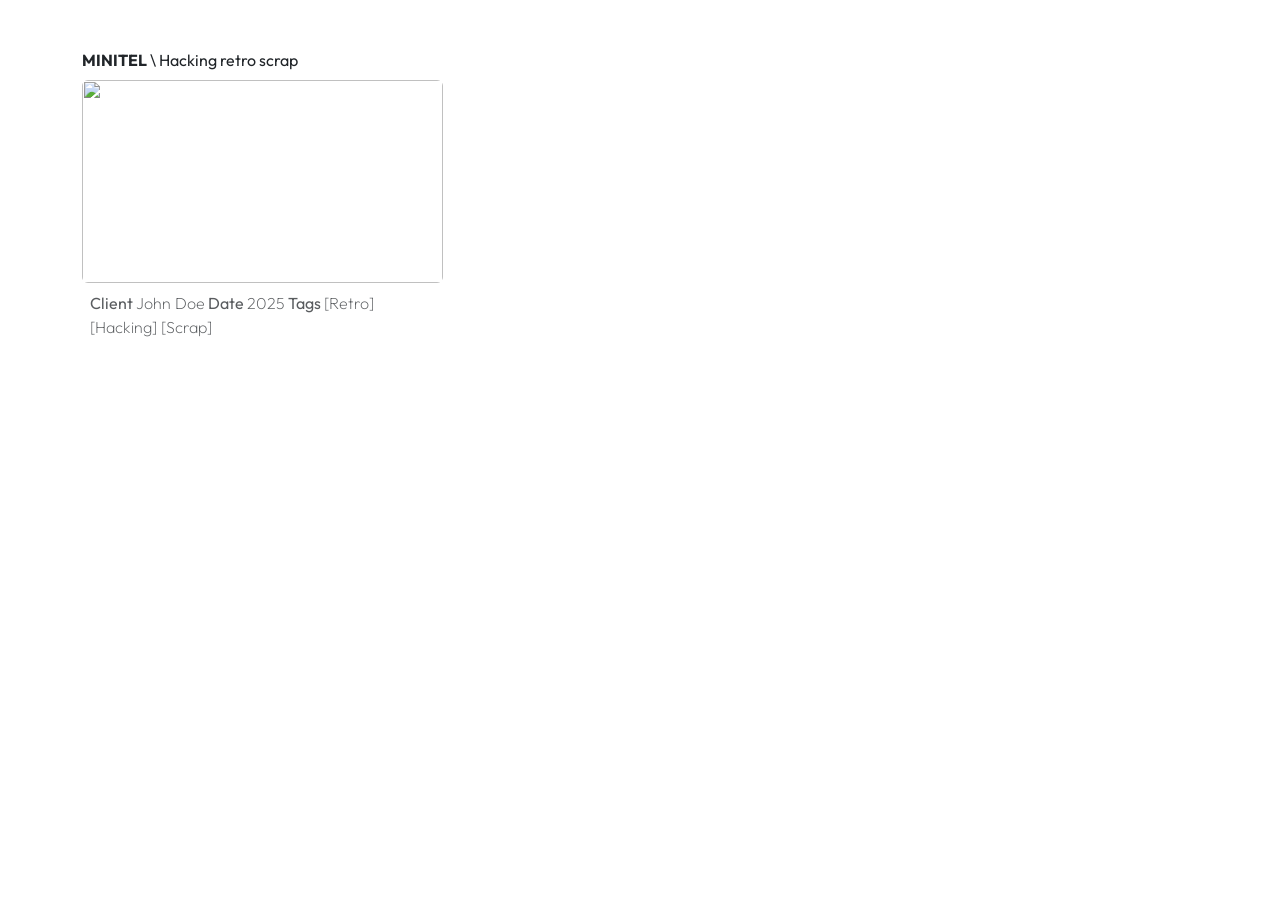
==== index.html @ fcfeacd0 "Total reset" ====
<doctype html>
    <html lang="en">

    <head>
        <meta charset="UTF-8">
        <meta name="viewport" content="width=device-width, initial-scale=1.0">
        <title>Portfolio</title>

        <link href="https://cdn.jsdelivr.net/npm/bootstrap@5.3.8/dist/css/bootstrap.min.css" rel="stylesheet"
            integrity="sha384-sRIl4kxILFvY47J16cr9ZwB07vP4J8+LH7qKQnuqkuIAvNWLzeN8tE5YBujZqJLB" crossorigin="anonymous">

        <style>
            @import url('https://fonts.googleapis.com/css2?family=Outfit:wght@100..900&display=swap');

            * {
                font-family: "Outfit", sans-serif;
                font-optical-sizing: auto;
                font-style: normal;
            }
        </style>
    </head>

    <body>
        <div class="container mt-5">
            <div class="row row-cols-lg-3 row-cols-1 row-cols-md-2 g-3">
                <a href="#" class="col text-reset text-decoration-none">
                    <span style="font-weight: 700;">MINITEL</span>
                    <span>\ Hacking retro scrap</span>
                    <div class="mt-2 ratio ratio-16x9"> 
                        <img style="object-fit: cover;" class="rounded" src="https://daily.jstor.org/wp-content/uploads/2017/05/minitel_1050x700.jpg">
                    </div>
                    <div class="p-2 text-muted">
                        <span style="font-weight: 400;">Client</span>
                        <span style="font-weight: 200;">John Doe</span>
                        <span style="font-weight: 400;">Date</span>
                        <span style="font-weight: 200;">2025</span>
                        <span style="font-weight: 400;">Tags</span>
                        <span style="font-weight: 200;">[Retro] [Hacking] [Scrap]</span> 
                    </div>
                </a>    
            </div>
        </div>

        <script src="https://cdn.jsdelivr.net/npm/bootstrap@5.3.8/dist/js/bootstrap.bundle.min.js"
            integrity="sha384-FKyoEForCGlyvwx9Hj09JcYn3nv7wiPVlz7YYwJrWVcXK/BmnVDxM+D2scQbITxI"
            crossorigin="anonymous"></script>
    </body>

    </html>
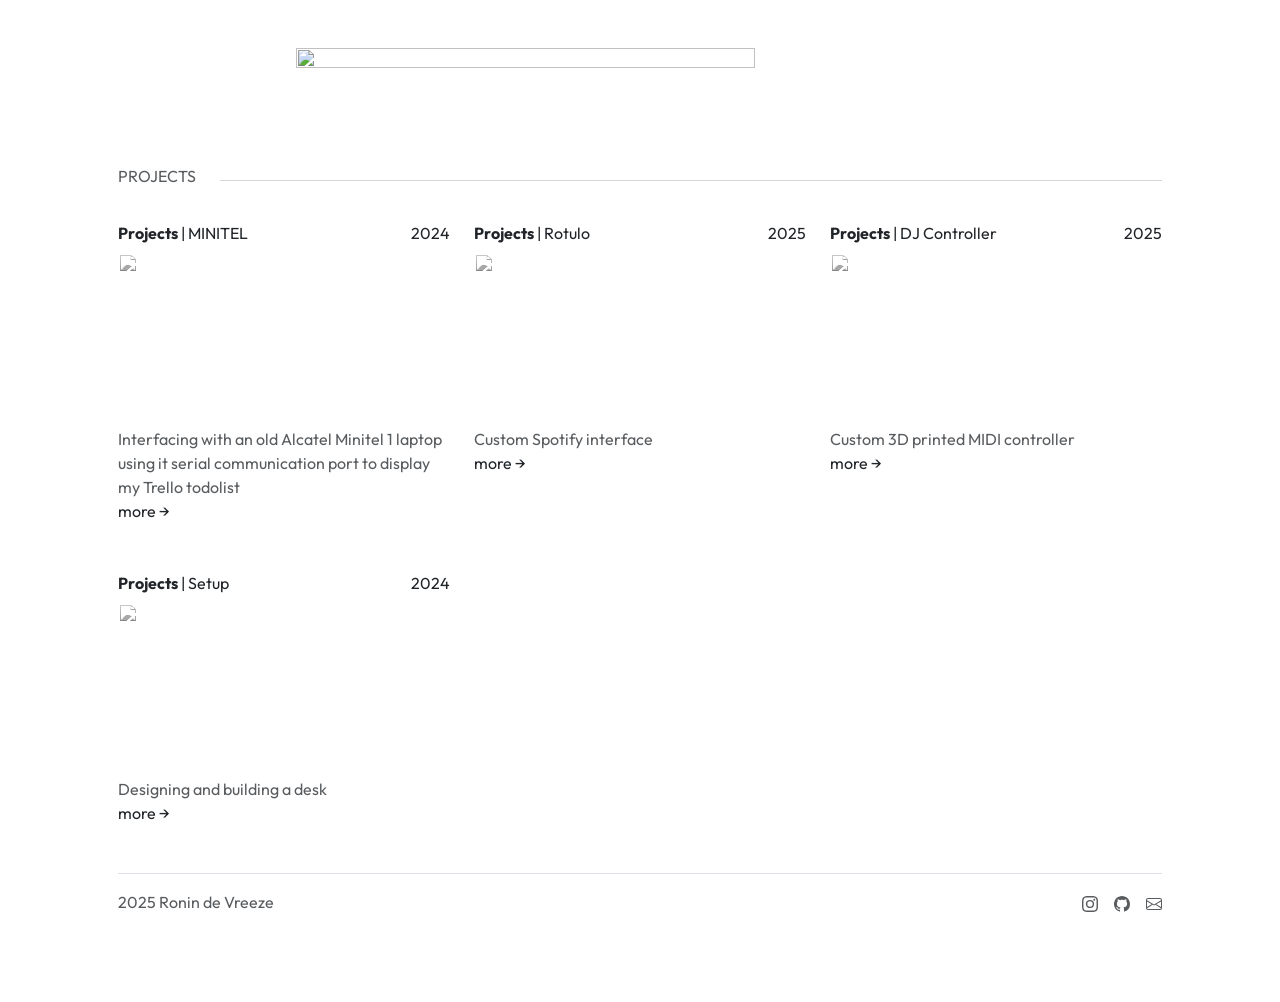
==== commit a0d15496: "Overhaul bla bla" ====
--- a/index.html
+++ b/index.html
@@ -9,41 +9,139 @@
         <link href="https://cdn.jsdelivr.net/npm/bootstrap@5.3.8/dist/css/bootstrap.min.css" rel="stylesheet"
             integrity="sha384-sRIl4kxILFvY47J16cr9ZwB07vP4J8+LH7qKQnuqkuIAvNWLzeN8tE5YBujZqJLB" crossorigin="anonymous">
 
+        <script src="https://cdn.jsdelivr.net/npm/bootstrap@5.3.8/dist/js/bootstrap.bundle.min.js"></script>
+
         <style>
-            @import url('https://fonts.googleapis.com/css2?family=Outfit:wght@100..900&display=swap');
+            @import url('https://fonts.googleapis.com/css2?family=Bodoni+Moda:ital,opsz,wght@0,6..96,400..900;1,6..96,400..900&family=Coral+Pixels&family=Outfit:wght@100..900&display=swap');
 
             * {
                 font-family: "Outfit", sans-serif;
                 font-optical-sizing: auto;
                 font-style: normal;
             }
+
+            .project-image {
+                /* filter: saturate(8) contrast(80000%) brightness(200%) grayscale(100%); */
+                filter: contrast(200%) grayscale(100%);
+            }
         </style>
     </head>
 
     <body>
-        <div class="container mt-5">
-            <div class="row row-cols-lg-3 row-cols-1 row-cols-md-2 g-3">
-                <a href="#" class="col text-reset text-decoration-none">
-                    <span style="font-weight: 700;">MINITEL</span>
-                    <span>\ Hacking retro scrap</span>
-                    <div class="mt-2 ratio ratio-16x9"> 
-                        <img style="object-fit: cover;" class="rounded" src="https://daily.jstor.org/wp-content/uploads/2017/05/minitel_1050x700.jpg">
-                    </div>
-                    <div class="p-2 text-muted">
-                        <span style="font-weight: 400;">Client</span>
-                        <span style="font-weight: 200;">John Doe</span>
-                        <span style="font-weight: 400;">Date</span>
-                        <span style="font-weight: 200;">2025</span>
-                        <span style="font-weight: 400;">Tags</span>
-                        <span style="font-weight: 200;">[Retro] [Hacking] [Scrap]</span> 
-                    </div>
-                </a>    
+        <div class="container-lg p-5">
+            <div class="row justify-content-center">
+                <img src="https://i.pinimg.com/736x/40/57/3f/40573fd701a6ad40757d28b02941dfa5.jpg"
+                    class="col-8 img-fluid rounded">
             </div>
+
+        </div>
+        <!-- First section -->
+        <div class="container-lg p-5">
+            <!-- Divider -->
+            <div class="row text-muted">
+                <div class="col-auto">
+                    PROJECTS
+                </div>
+                <div class="col">
+                    <hr>
+                </div>
+            </div>
+
+            <!-- Projects -->
+            <div class="row" id="projects">
+
+            </div>
+
+            <footer class="d-flex flex-wrap justify-content-between align-items-center py-3 my-4 border-top">
+                <span class="mb-3 mb-md-0 text-body-secondary">2025 Ronin de Vreeze</span>
+                <ul class="nav col-md-4 justify-content-end list-unstyled d-flex">
+                    <li class="ms-3"><a class="text-body-secondary" href="https://www.instagram.com/rpdevreeze/"
+                            aria-label="Instagram">
+                            <svg xmlns="http://www.w3.org/2000/svg" width="16" height="16" fill="currentColor"
+                                class="bi bi-instagram" viewBox="0 0 16 16">
+                                <path
+                                    d="M8 0C5.829 0 5.556.01 4.703.048 3.85.088 3.269.222 2.76.42a3.9 3.9 0 0 0-1.417.923A3.9 3.9 0 0 0 .42 2.76C.222 3.268.087 3.85.048 4.7.01 5.555 0 5.827 0 8.001c0 2.172.01 2.444.048 3.297.04.852.174 1.433.372 1.942.205.526.478.972.923 1.417.444.445.89.719 1.416.923.51.198 1.09.333 1.942.372C5.555 15.99 5.827 16 8 16s2.444-.01 3.298-.048c.851-.04 1.434-.174 1.943-.372a3.9 3.9 0 0 0 1.416-.923c.445-.445.718-.891.923-1.417.197-.509.332-1.09.372-1.942C15.99 10.445 16 10.173 16 8s-.01-2.445-.048-3.299c-.04-.851-.175-1.433-.372-1.941a3.9 3.9 0 0 0-.923-1.417A3.9 3.9 0 0 0 13.24.42c-.51-.198-1.092-.333-1.943-.372C10.443.01 10.172 0 7.998 0zm-.717 1.442h.718c2.136 0 2.389.007 3.232.046.78.035 1.204.166 1.486.275.373.145.64.319.92.599s.453.546.598.92c.11.281.24.705.275 1.485.039.843.047 1.096.047 3.231s-.008 2.389-.047 3.232c-.035.78-.166 1.203-.275 1.485a2.5 2.5 0 0 1-.599.919c-.28.28-.546.453-.92.598-.28.11-.704.24-1.485.276-.843.038-1.096.047-3.232.047s-2.39-.009-3.233-.047c-.78-.036-1.203-.166-1.485-.276a2.5 2.5 0 0 1-.92-.598 2.5 2.5 0 0 1-.6-.92c-.109-.281-.24-.705-.275-1.485-.038-.843-.046-1.096-.046-3.233s.008-2.388.046-3.231c.036-.78.166-1.204.276-1.486.145-.373.319-.64.599-.92s.546-.453.92-.598c.282-.11.705-.24 1.485-.276.738-.034 1.024-.044 2.515-.045zm4.988 1.328a.96.96 0 1 0 0 1.92.96.96 0 0 0 0-1.92m-4.27 1.122a4.109 4.109 0 1 0 0 8.217 4.109 4.109 0 0 0 0-8.217m0 1.441a2.667 2.667 0 1 1 0 5.334 2.667 2.667 0 0 1 0-5.334" />
+                            </svg></a></li>
+                    <li class="ms-3"><a class="text-body-secondary" href="https://github.com/ronin-de-vreeze/"
+                            aria-label="Github">
+                            <svg xmlns="http://www.w3.org/2000/svg" width="16" height="16" fill="currentColor"
+                                class="bi bi-github" viewBox="0 0 16 16">
+                                <path
+                                    d="M8 0C3.58 0 0 3.58 0 8c0 3.54 2.29 6.53 5.47 7.59.4.07.55-.17.55-.38 0-.19-.01-.82-.01-1.49-2.01.37-2.53-.49-2.69-.94-.09-.23-.48-.94-.82-1.13-.28-.15-.68-.52-.01-.53.63-.01 1.08.58 1.23.82.72 1.21 1.87.87 2.33.66.07-.52.28-.87.51-1.07-1.78-.2-3.64-.89-3.64-3.95 0-.87.31-1.59.82-2.15-.08-.2-.36-1.02.08-2.12 0 0 .67-.21 2.2.82.64-.18 1.32-.27 2-.27s1.36.09 2 .27c1.53-1.04 2.2-.82 2.2-.82.44 1.1.16 1.92.08 2.12.51.56.82 1.27.82 2.15 0 3.07-1.87 3.75-3.65 3.95.29.25.54.73.54 1.48 0 1.07-.01 1.93-.01 2.2 0 .21.15.46.55.38A8.01 8.01 0 0 0 16 8c0-4.42-3.58-8-8-8" />
+                            </svg>
+                        </a></li>
+                    <li class="ms-3"><a class="text-body-secondary" href="mailto:ronindevreeze@gmail.com"
+                            aria-label="Mail">
+                            <svg xmlns="http://www.w3.org/2000/svg" width="16" height="16" fill="currentColor"
+                                class="bi bi-envelope" viewBox="0 0 16 16">
+                                <path
+                                    d="M0 4a2 2 0 0 1 2-2h12a2 2 0 0 1 2 2v8a2 2 0 0 1-2 2H2a2 2 0 0 1-2-2zm2-1a1 1 0 0 0-1 1v.217l7 4.2 7-4.2V4a1 1 0 0 0-1-1zm13 2.383-4.708 2.825L15 11.105zm-.034 6.876-5.64-3.471L8 9.583l-1.326-.795-5.64 3.47A1 1 0 0 0 2 13h12a1 1 0 0 0 .966-.741M1 11.105l4.708-2.897L1 5.383z" />
+                            </svg>
+                        </a></li>
+                </ul>
+            </footer>
         </div>
 
-        <script src="https://cdn.jsdelivr.net/npm/bootstrap@5.3.8/dist/js/bootstrap.bundle.min.js"
-            integrity="sha384-FKyoEForCGlyvwx9Hj09JcYn3nv7wiPVlz7YYwJrWVcXK/BmnVDxM+D2scQbITxI"
-            crossorigin="anonymous"></script>
+        <script>
+            const projects = [
+                {
+                    title: "MINITEL",
+                    info: "Interfacing with an old Alcatel Minitel 1 laptop using it serial communication port to display my Trello todolist",
+                    year: "2024",
+                    image: "https://daily.jstor.org/wp-content/uploads/2017/05/minitel_1050x700.jpg",
+                    link: "./projects/project.html?project=minitel"
+                },
+                {
+                    title: "Rotulo",
+                    info: "Custom Spotify interface",
+                    year: "2025",
+                    image: "https://images.pexels.com/photos/1389429/pexels-photo-1389429.jpeg?cs=srgb&dl=pexels-ellis-1389429.jpg&fm=jpg",
+                    link: "./projects/project.html?project=spotify"
+                },
+                {
+                    title: "DJ Controller",
+                    info: "Custom 3D printed MIDI controller",
+                    year: "2025",
+                    image: "https://media.istockphoto.com/id/538479389/photo/dj-mixer-with-headphones.jpg?s=612x612&w=0&k=20&c=ugkWXMbcIJ5IlIb8uGXGJI_g2V1earxgERDVYF6NuEg=",
+                    link: "./projects/project.html?project=dj-controller"
+                },
+                {
+                    title: "Setup",
+                    info: "Designing and building a desk",
+                    year: "2024",
+                    image: "https://silentnoise.ph/wp-content/uploads/2023/01/5-32.jpg",
+                    link: "./projects/project.html?project=setup"
+                },
+            ]
+
+            const itemsContainer = document.getElementById("projects");
+
+            // Semi dynamic site generation
+            document.addEventListener("DOMContentLoaded", function () {
+                projects.forEach(project => {
+                    const element = document.createElement("div");
+                    element.href = project.link || "#";
+                    element.className = "col-lg-4 col-md-6 col-12 my-4";
+                    itemsContainer.appendChild(element);
+
+                    element.innerHTML = `
+                        <div class="row">
+                            <div class="col-auto"><b>Projects</b> | ${project.title}</div>
+                            <div class="col"></div>
+                            <div class="col-auto d-none d-lg-inline">${project.year}</div>
+                        </div>
+                        
+                        <div class="ratio my-2" style="--bs-aspect-ratio: 50%;">
+                            <img src="${project.image}"
+                                class="rounded object-fit-cover project-image">
+                        </div>
+                        <div class="text-muted ">
+                            ${project.info}<br><a class="text-dark text-decoration-none" href="${project.link}">more &rarr;</a>
+                        </div>
+                    `;
+                });
+            });
+        </script>
     </body>
 
     </html>
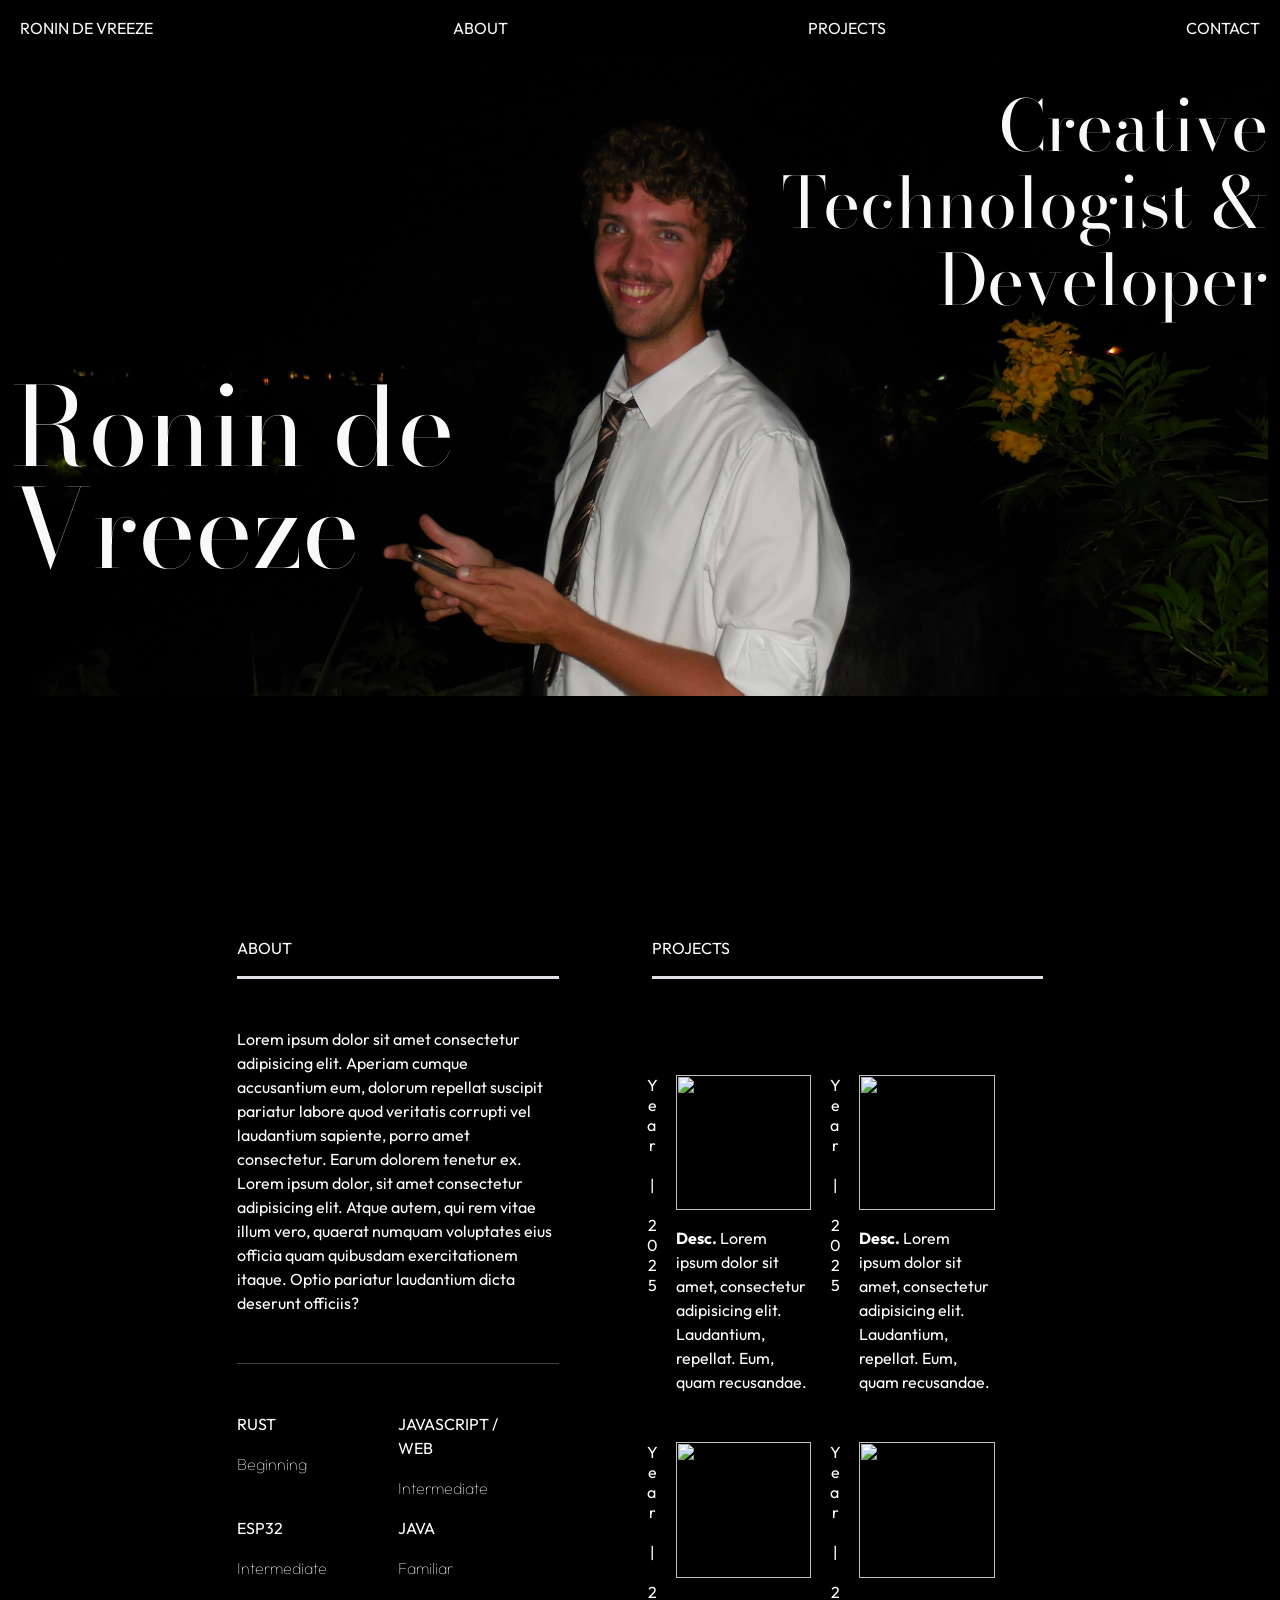
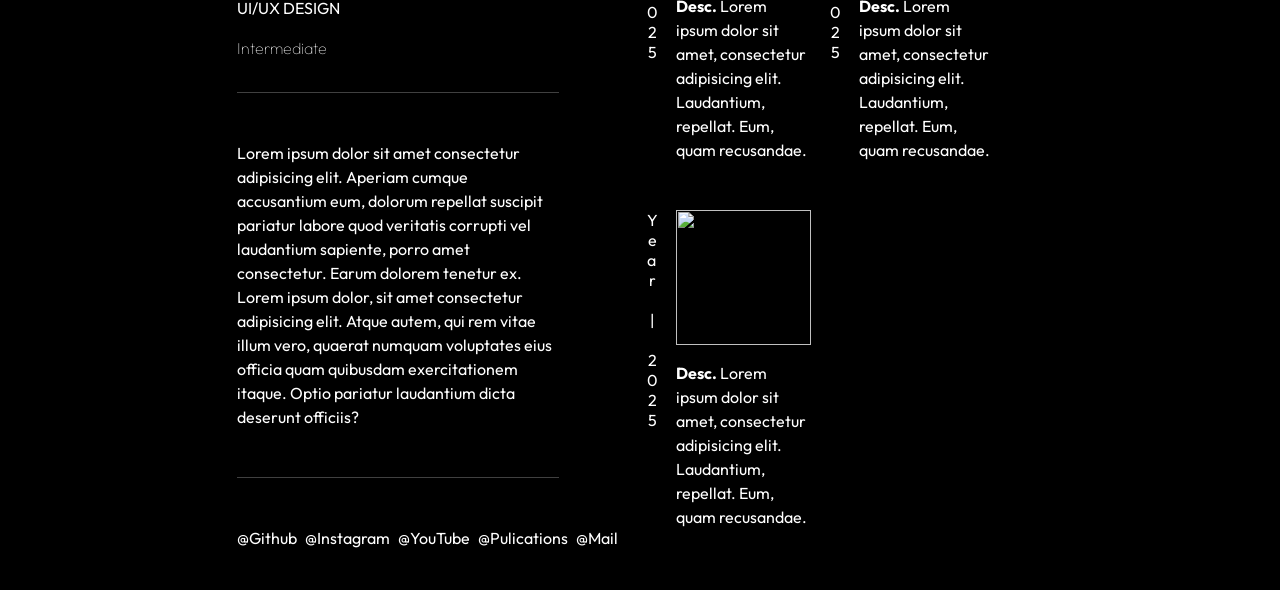
==== commit 1ea2f374: "Redit everything" ====
--- a/index.html
+++ b/index.html
@@ -8,7 +8,6 @@
 
         <link href="https://cdn.jsdelivr.net/npm/bootstrap@5.3.8/dist/css/bootstrap.min.css" rel="stylesheet"
             integrity="sha384-sRIl4kxILFvY47J16cr9ZwB07vP4J8+LH7qKQnuqkuIAvNWLzeN8tE5YBujZqJLB" crossorigin="anonymous">
-
         <script src="https://cdn.jsdelivr.net/npm/bootstrap@5.3.8/dist/js/bootstrap.bundle.min.js"></script>
 
         <style>
@@ -18,130 +17,241 @@
                 font-family: "Outfit", sans-serif;
                 font-optical-sizing: auto;
                 font-style: normal;
+                /* font-weight: 600; */
+                margin: 0px;
+                padding: 0px;
+                box-sizing: border-box;
             }
 
-            .project-image {
-                /* filter: saturate(8) contrast(80000%) brightness(200%) grayscale(100%); */
-                filter: contrast(200%) grayscale(100%);
+            body {
+                background-color: black;
+                color: white;
+            }
+
+            .sticky-content {
+                position: sticky;
+                bottom: 20ch;
+                align-self: flex-end;
             }
         </style>
     </head>
 
     <body>
-        <div class="container-lg p-5">
-            <div class="row justify-content-center">
-                <img src="https://i.pinimg.com/736x/40/57/3f/40573fd701a6ad40757d28b02941dfa5.jpg"
-                    class="col-8 img-fluid rounded">
+        <!-- Navbar -->
+        <nav class="navbar sticky-top navbar-expand-lg" style="background-color: black;">
+            <div class="container-fluid">
+                <div class="collapse navbar-collapse" id="navbarNav">
+                    <ul class="navbar-nav w-100 justify-content-between">
+                        <li class="nav-item">
+                            <a class="nav-link text-light" href="#about">RONIN DE VREEZE</a>
+                        </li>
+                        <li class="nav-item">
+                            <a class="nav-link text-light" href="#about">ABOUT</a>
+                        </li>
+                        <li class="nav-item">
+                            <a class="nav-link text-light" href="#projects">PROJECTS</a>
+                        </li>
+                        <li class="nav-item">
+                            <a class="nav-link text-light" href="#contact">CONTACT</a>
+                        </li>
+                    </ul>
+                </div>
             </div>
-
+        </nav>
+
+        <!-- Content -->
+        <div class="container-fluid">
+            <!-- Landing section -->
+            <div class="row" style="height: 50vw; position: relative; margin-bottom: 200px">
+                <div class="text-light" style="position: absolute; 
+                top: 50%; left: 0%; 
+                font-size: 8.5vw; 
+                width: 50vw; 
+                line-height: 8vw;
+                font-family: Bodoni Moda;">
+                    Ronin de <br>Vreeze
+                </div>
+
+                <div class="text-light" style="position: absolute; 
+                top: 5%; right: 0px; 
+                text-align: end;
+                font-size: 5.5vw; 
+                width: 40vw; 
+                line-height: 6vw;
+                font-family: Bodoni Moda;">
+                    Creative Technologist & Developer
+                </div>
+                <img src="./images/WhatsApp Image 2025-12-24 at 13.39.40.jpeg"
+                    class="w-100 h-100 img-fluid object-fit-cover" style="">
+            </div>
+
+            <div class="row justify-content-center" style="">
+                <div class="col-12 col-xl-8 p-4">
+                    <div class="row">
+                        <div class="col-12 col-xl-5 sticky-content" id="about">
+                            <div class="w-100 border-bottom border-3 mb-5 py-3">
+                                ABOUT
+                            </div>
+                            <div class="mb-5">Lorem ipsum dolor sit amet consectetur adipisicing elit. Aperiam cumque
+                                accusantium eum, dolorum repellat suscipit pariatur labore quod veritatis corrupti vel
+                                laudantium sapiente, porro amet consectetur. Earum dolorem tenetur ex. Lorem ipsum
+                                dolor, sit amet consectetur adipisicing elit. Atque autem, qui rem vitae illum vero,
+                                quaerat numquam voluptates eius officia quam quibusdam exercitationem itaque. Optio
+                                pariatur laudantium dicta deserunt officiis?</div>
+
+                            <hr class="mb-5">
+
+                            <div class="w-100 row">
+                                <div class="col-6">
+                                    <p>RUST</p>
+                                    <p style="font-weight: 100;">Beginning</p>
+                                </div>
+                                <div class="col-6">
+                                    <p>JAVASCRIPT / WEB</p>
+                                    <p style="font-weight: 100;">Intermediate</p>
+                                </div>
+                                <div class="col-6">
+                                    <p>ESP32</p>
+                                    <p style="font-weight: 100;">Intermediate</p>
+                                </div>
+                                <div class="col-6">
+                                    <p>JAVA</p>
+                                    <p style="font-weight: 100;">Familiar</p>
+                                </div>
+                                <div class="col-6">
+                                    <p>UI/UX DESIGN</p>
+                                    <p style="font-weight: 100;">Intermediate</p>
+                                </div>
+                            </div>
+
+                            <hr class="mb-5">
+
+                            <div class="mb-5">Lorem ipsum dolor sit amet consectetur adipisicing elit. Aperiam cumque
+                                accusantium eum, dolorum repellat suscipit pariatur labore quod veritatis corrupti vel
+                                laudantium sapiente, porro amet consectetur. Earum dolorem tenetur ex. Lorem ipsum
+                                dolor, sit amet consectetur adipisicing elit. Atque autem, qui rem vitae illum vero,
+                                quaerat numquam voluptates eius officia quam quibusdam exercitationem itaque. Optio
+                                pariatur laudantium dicta deserunt officiis?</div>
+
+                            <hr class="mb-5">
+
+
+                            <!-- Links -->
+                            <div class="d-flex">
+                                <p class="me-2">@Github</p>
+                                <p class="me-2">@Instagram</p>
+                                <p class="me-2">@YouTube</p>
+                                <p class="me-2">@Pulications</p>
+                                <p class="me-2">@Mail</p>
+                            </div>
+                        </div>
+
+                        <div class="col-1"></div>
+
+                        <div class="col-12 col-xl-6" id="projects">
+                            <div class="w-100 border-bottom border-3 mb-5 py-3">
+                                PROJECTS
+                            </div>
+
+                            <!-- Projects -->
+                            <div class="row">
+                                <!-- Project -->
+                                <div class="col-6 row mt-5">
+                                    <div class="col-auto p-0"
+                                        style="text-orientation: upright; writing-mode: vertical-lr;">Year | 2025</div>
+
+                                    <div class="col">
+                                        <!-- Image -->
+                                        <div class="w-100 ratio ratio-1x1"><img src="./images/app.png"
+                                                class="img-fluid object-fit-cover"></div>
+
+                                        <!-- Description -->
+                                        <div class="pt-3">
+                                            <b>Desc.</b> Lorem ipsum dolor sit amet, consectetur adipisicing elit.
+                                            Laudantium, repellat. Eum, quam recusandae.
+                                        </div>
+                                    </div>
+                                </div>
+
+                                <!-- Project -->
+                                <div class="col-6 row mt-5">
+                                    <div class="col-auto p-0"
+                                        style="text-orientation: upright; writing-mode: vertical-lr;">Year | 2025</div>
+
+                                    <div class="col">
+                                        <!-- Image -->
+                                        <div class="w-100 ratio ratio-1x1"><img
+                                                src="./images/WhatsApp Image 2025-04-17 at 13.29.04.jpeg"
+                                                class="img-fluid object-fit-cover"></div>
+
+                                        <!-- Description -->
+                                        <div class="pt-3">
+                                            <b>Desc.</b> Lorem ipsum dolor sit amet, consectetur adipisicing elit.
+                                            Laudantium, repellat. Eum, quam recusandae.
+                                        </div>
+                                    </div>
+                                </div>
+
+                                <!-- Project -->
+                                <div class="col-6 row mt-5">
+                                    <div class="col-auto p-0"
+                                        style="text-orientation: upright; writing-mode: vertical-lr;">Year | 2025</div>
+
+                                    <div class="col">
+                                        <!-- Image -->
+                                        <div class="w-100 ratio ratio-1x1"><img src="./images/ProfilePicture.JPG"
+                                                class="img-fluid object-fit-cover"></div>
+
+                                        <!-- Description -->
+                                        <div class="pt-3">
+                                            <b>Desc.</b> Lorem ipsum dolor sit amet, consectetur adipisicing elit.
+                                            Laudantium, repellat. Eum, quam recusandae.
+                                        </div>
+                                    </div>
+                                </div>
+
+                                <!-- Project -->
+                                <div class="col-6 row mt-5">
+                                    <div class="col-auto p-0"
+                                        style="text-orientation: upright; writing-mode: vertical-lr;">Year | 2025</div>
+
+                                    <div class="col">
+                                        <!-- Image -->
+                                        <div class="w-100 ratio ratio-1x1"><img src="./images/DSC_2676.JPG"
+                                                class="img-fluid object-fit-cover"></div>
+
+                                        <!-- Description -->
+                                        <div class="pt-3">
+                                            <b>Desc.</b> Lorem ipsum dolor sit amet, consectetur adipisicing elit.
+                                            Laudantium, repellat. Eum, quam recusandae.
+                                        </div>
+                                    </div>
+                                </div>
+
+                                <!-- Project -->
+                                <div class="col-6 row mt-5">
+                                    <div class="col-auto p-0"
+                                        style="text-orientation: upright; writing-mode: vertical-lr;">Year | 2025</div>
+
+                                    <div class="col">
+                                        <!-- Image -->
+                                        <div class="w-100 ratio ratio-1x1"><img src="./images/20250723_224011.jpg"
+                                                class="img-fluid object-fit-cover"></div>
+
+                                        <!-- Description -->
+                                        <div class="pt-3">
+                                            <b>Desc.</b> Lorem ipsum dolor sit amet, consectetur adipisicing elit.
+                                            Laudantium, repellat. Eum, quam recusandae.
+                                        </div>
+                                    </div>
+                                </div>
+                            </div>
+                        </div>
+                    </div>
+                </div>
+            </div>
         </div>
-        <!-- First section -->
-        <div class="container-lg p-5">
-            <!-- Divider -->
-            <div class="row text-muted">
-                <div class="col-auto">
-                    PROJECTS
-                </div>
-                <div class="col">
-                    <hr>
-                </div>
-            </div>
-
-            <!-- Projects -->
-            <div class="row" id="projects">
-
-            </div>
-
-            <footer class="d-flex flex-wrap justify-content-between align-items-center py-3 my-4 border-top">
-                <span class="mb-3 mb-md-0 text-body-secondary">2025 Ronin de Vreeze</span>
-                <ul class="nav col-md-4 justify-content-end list-unstyled d-flex">
-                    <li class="ms-3"><a class="text-body-secondary" href="https://www.instagram.com/rpdevreeze/"
-                            aria-label="Instagram">
-                            <svg xmlns="http://www.w3.org/2000/svg" width="16" height="16" fill="currentColor"
-                                class="bi bi-instagram" viewBox="0 0 16 16">
-                                <path
-                                    d="M8 0C5.829 0 5.556.01 4.703.048 3.85.088 3.269.222 2.76.42a3.9 3.9 0 0 0-1.417.923A3.9 3.9 0 0 0 .42 2.76C.222 3.268.087 3.85.048 4.7.01 5.555 0 5.827 0 8.001c0 2.172.01 2.444.048 3.297.04.852.174 1.433.372 1.942.205.526.478.972.923 1.417.444.445.89.719 1.416.923.51.198 1.09.333 1.942.372C5.555 15.99 5.827 16 8 16s2.444-.01 3.298-.048c.851-.04 1.434-.174 1.943-.372a3.9 3.9 0 0 0 1.416-.923c.445-.445.718-.891.923-1.417.197-.509.332-1.09.372-1.942C15.99 10.445 16 10.173 16 8s-.01-2.445-.048-3.299c-.04-.851-.175-1.433-.372-1.941a3.9 3.9 0 0 0-.923-1.417A3.9 3.9 0 0 0 13.24.42c-.51-.198-1.092-.333-1.943-.372C10.443.01 10.172 0 7.998 0zm-.717 1.442h.718c2.136 0 2.389.007 3.232.046.78.035 1.204.166 1.486.275.373.145.64.319.92.599s.453.546.598.92c.11.281.24.705.275 1.485.039.843.047 1.096.047 3.231s-.008 2.389-.047 3.232c-.035.78-.166 1.203-.275 1.485a2.5 2.5 0 0 1-.599.919c-.28.28-.546.453-.92.598-.28.11-.704.24-1.485.276-.843.038-1.096.047-3.232.047s-2.39-.009-3.233-.047c-.78-.036-1.203-.166-1.485-.276a2.5 2.5 0 0 1-.92-.598 2.5 2.5 0 0 1-.6-.92c-.109-.281-.24-.705-.275-1.485-.038-.843-.046-1.096-.046-3.233s.008-2.388.046-3.231c.036-.78.166-1.204.276-1.486.145-.373.319-.64.599-.92s.546-.453.92-.598c.282-.11.705-.24 1.485-.276.738-.034 1.024-.044 2.515-.045zm4.988 1.328a.96.96 0 1 0 0 1.92.96.96 0 0 0 0-1.92m-4.27 1.122a4.109 4.109 0 1 0 0 8.217 4.109 4.109 0 0 0 0-8.217m0 1.441a2.667 2.667 0 1 1 0 5.334 2.667 2.667 0 0 1 0-5.334" />
-                            </svg></a></li>
-                    <li class="ms-3"><a class="text-body-secondary" href="https://github.com/ronin-de-vreeze/"
-                            aria-label="Github">
-                            <svg xmlns="http://www.w3.org/2000/svg" width="16" height="16" fill="currentColor"
-                                class="bi bi-github" viewBox="0 0 16 16">
-                                <path
-                                    d="M8 0C3.58 0 0 3.58 0 8c0 3.54 2.29 6.53 5.47 7.59.4.07.55-.17.55-.38 0-.19-.01-.82-.01-1.49-2.01.37-2.53-.49-2.69-.94-.09-.23-.48-.94-.82-1.13-.28-.15-.68-.52-.01-.53.63-.01 1.08.58 1.23.82.72 1.21 1.87.87 2.33.66.07-.52.28-.87.51-1.07-1.78-.2-3.64-.89-3.64-3.95 0-.87.31-1.59.82-2.15-.08-.2-.36-1.02.08-2.12 0 0 .67-.21 2.2.82.64-.18 1.32-.27 2-.27s1.36.09 2 .27c1.53-1.04 2.2-.82 2.2-.82.44 1.1.16 1.92.08 2.12.51.56.82 1.27.82 2.15 0 3.07-1.87 3.75-3.65 3.95.29.25.54.73.54 1.48 0 1.07-.01 1.93-.01 2.2 0 .21.15.46.55.38A8.01 8.01 0 0 0 16 8c0-4.42-3.58-8-8-8" />
-                            </svg>
-                        </a></li>
-                    <li class="ms-3"><a class="text-body-secondary" href="mailto:ronindevreeze@gmail.com"
-                            aria-label="Mail">
-                            <svg xmlns="http://www.w3.org/2000/svg" width="16" height="16" fill="currentColor"
-                                class="bi bi-envelope" viewBox="0 0 16 16">
-                                <path
-                                    d="M0 4a2 2 0 0 1 2-2h12a2 2 0 0 1 2 2v8a2 2 0 0 1-2 2H2a2 2 0 0 1-2-2zm2-1a1 1 0 0 0-1 1v.217l7 4.2 7-4.2V4a1 1 0 0 0-1-1zm13 2.383-4.708 2.825L15 11.105zm-.034 6.876-5.64-3.471L8 9.583l-1.326-.795-5.64 3.47A1 1 0 0 0 2 13h12a1 1 0 0 0 .966-.741M1 11.105l4.708-2.897L1 5.383z" />
-                            </svg>
-                        </a></li>
-                </ul>
-            </footer>
-        </div>
-
-        <script>
-            const projects = [
-                {
-                    title: "MINITEL",
-                    info: "Interfacing with an old Alcatel Minitel 1 laptop using it serial communication port to display my Trello todolist",
-                    year: "2024",
-                    image: "https://daily.jstor.org/wp-content/uploads/2017/05/minitel_1050x700.jpg",
-                    link: "./projects/project.html?project=minitel"
-                },
-                {
-                    title: "Rotulo",
-                    info: "Custom Spotify interface",
-                    year: "2025",
-                    image: "https://images.pexels.com/photos/1389429/pexels-photo-1389429.jpeg?cs=srgb&dl=pexels-ellis-1389429.jpg&fm=jpg",
-                    link: "./projects/project.html?project=spotify"
-                },
-                {
-                    title: "DJ Controller",
-                    info: "Custom 3D printed MIDI controller",
-                    year: "2025",
-                    image: "https://media.istockphoto.com/id/538479389/photo/dj-mixer-with-headphones.jpg?s=612x612&w=0&k=20&c=ugkWXMbcIJ5IlIb8uGXGJI_g2V1earxgERDVYF6NuEg=",
-                    link: "./projects/project.html?project=dj-controller"
-                },
-                {
-                    title: "Setup",
-                    info: "Designing and building a desk",
-                    year: "2024",
-                    image: "https://silentnoise.ph/wp-content/uploads/2023/01/5-32.jpg",
-                    link: "./projects/project.html?project=setup"
-                },
-            ]
-
-            const itemsContainer = document.getElementById("projects");
-
-            // Semi dynamic site generation
-            document.addEventListener("DOMContentLoaded", function () {
-                projects.forEach(project => {
-                    const element = document.createElement("div");
-                    element.href = project.link || "#";
-                    element.className = "col-lg-4 col-md-6 col-12 my-4";
-                    itemsContainer.appendChild(element);
-
-                    element.innerHTML = `
-                        <div class="row">
-                            <div class="col-auto"><b>Projects</b> | ${project.title}</div>
-                            <div class="col"></div>
-                            <div class="col-auto d-none d-lg-inline">${project.year}</div>
-                        </div>
-                        
-                        <div class="ratio my-2" style="--bs-aspect-ratio: 50%;">
-                            <img src="${project.image}"
-                                class="rounded object-fit-cover project-image">
-                        </div>
-                        <div class="text-muted ">
-                            ${project.info}<br><a class="text-dark text-decoration-none" href="${project.link}">more &rarr;</a>
-                        </div>
-                    `;
-                });
-            });
-        </script>
     </body>
 
+
     </html>
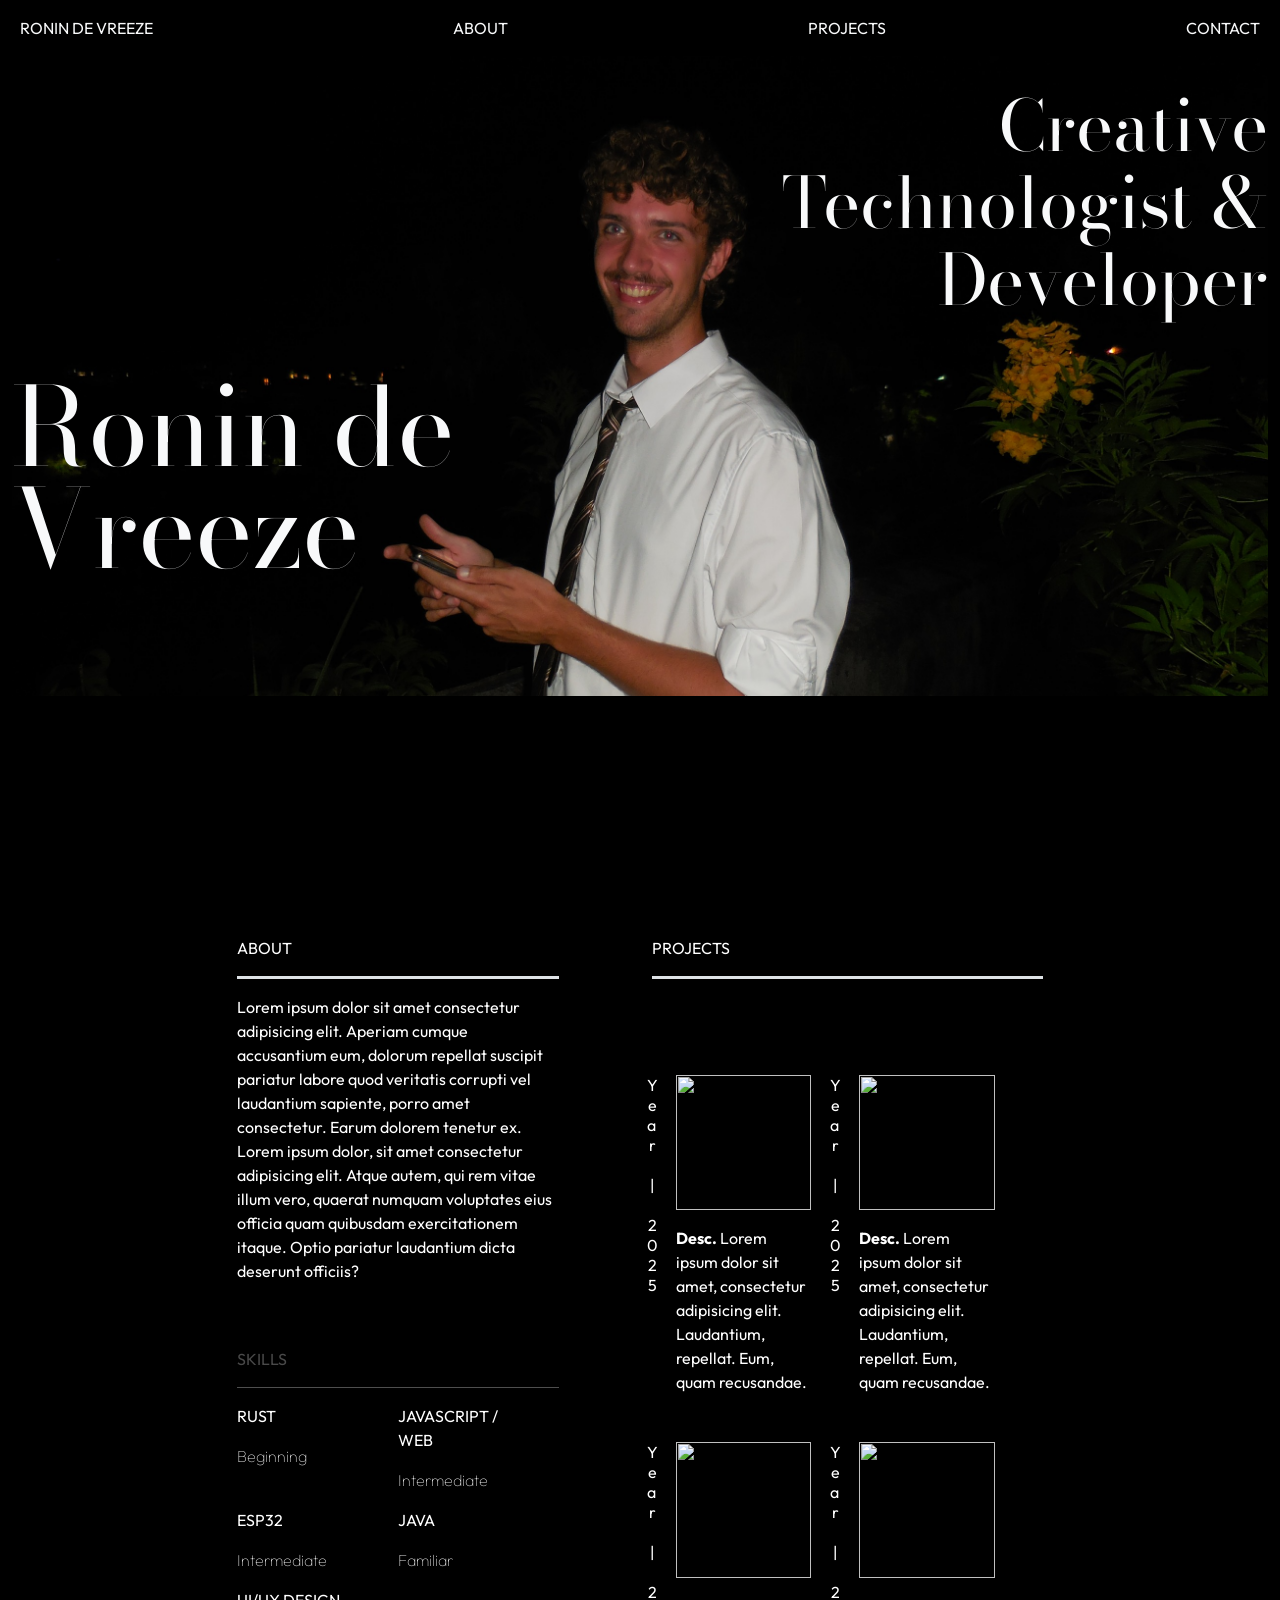
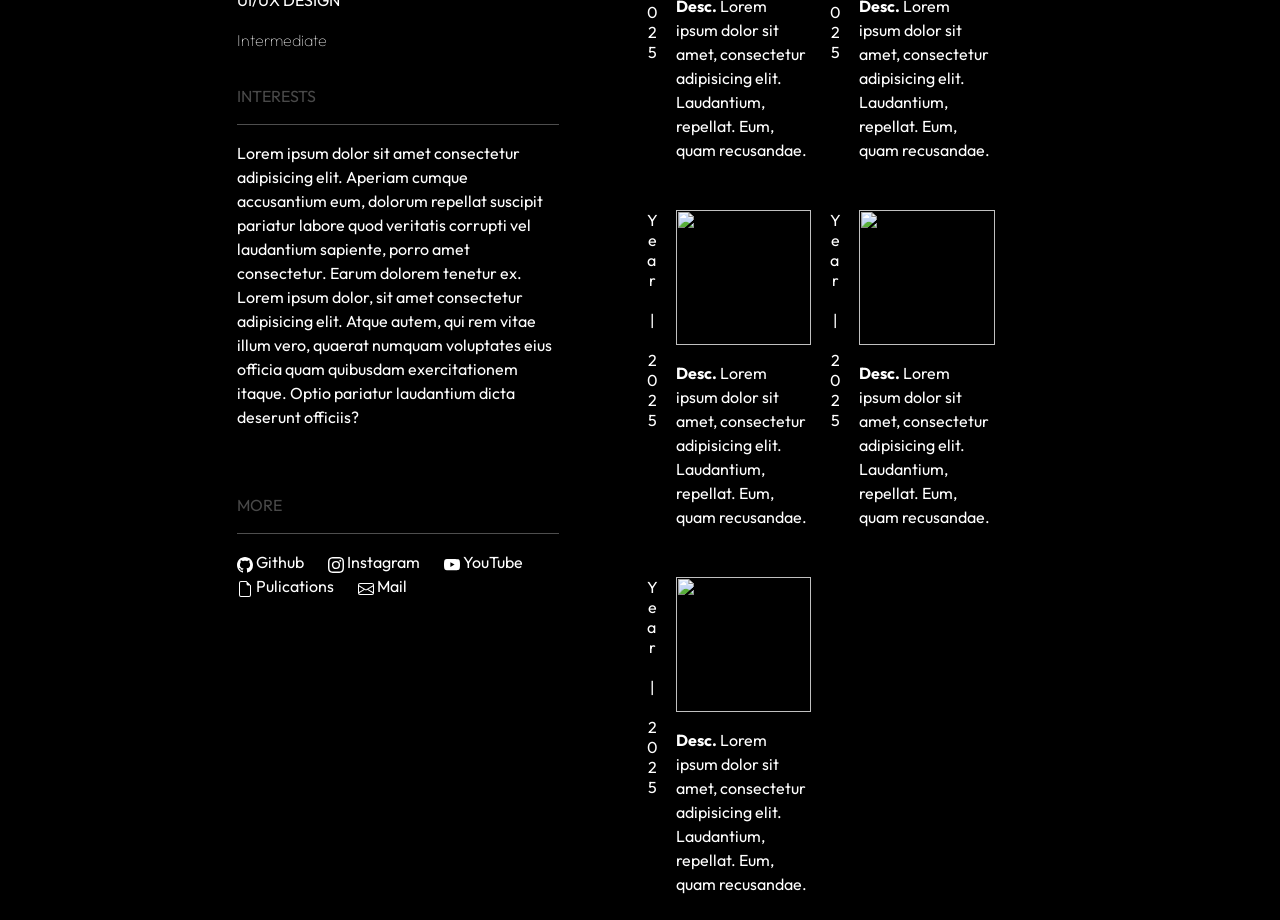
==== commit 93583b30: "Cleaned Cleaned info section and added better links" ====
--- a/index.html
+++ b/index.html
@@ -30,7 +30,7 @@
 
             .sticky-content {
                 position: sticky;
-                bottom: 20ch;
+                bottom: 0px;
                 align-self: flex-end;
             }
         </style>
@@ -89,7 +89,7 @@
                 <div class="col-12 col-xl-8 p-4">
                     <div class="row">
                         <div class="col-12 col-xl-5 sticky-content" id="about">
-                            <div class="w-100 border-bottom border-3 mb-5 py-3">
+                            <div class="w-100 border-bottom border-3 mb-3 py-3">
                                 ABOUT
                             </div>
                             <div class="mb-5">Lorem ipsum dolor sit amet consectetur adipisicing elit. Aperiam cumque
@@ -99,7 +99,10 @@
                                 quaerat numquam voluptates eius officia quam quibusdam exercitationem itaque. Optio
                                 pariatur laudantium dicta deserunt officiis?</div>
 
-                            <hr class="mb-5">
+                            <div class="w-100 mb-3 py-3"
+                                style="border-bottom: 1px solid rgb(78, 78, 78); color: rgb(73, 73, 73)">
+                                SKILLS
+                            </div>
 
                             <div class="w-100 row">
                                 <div class="col-6">
@@ -124,7 +127,10 @@
                                 </div>
                             </div>
 
-                            <hr class="mb-5">
+                            <div class="w-100 mb-3 py-3"
+                                style="border-bottom: 1px solid rgb(78, 78, 78); color: rgb(73, 73, 73)">
+                                INTERESTS
+                            </div>
 
                             <div class="mb-5">Lorem ipsum dolor sit amet consectetur adipisicing elit. Aperiam cumque
                                 accusantium eum, dolorum repellat suscipit pariatur labore quod veritatis corrupti vel
@@ -133,17 +139,57 @@
                                 quaerat numquam voluptates eius officia quam quibusdam exercitationem itaque. Optio
                                 pariatur laudantium dicta deserunt officiis?</div>
 
-                            <hr class="mb-5">
+                            <div class="w-100 mb-3 py-3"
+                                style="border-bottom: 1px solid rgb(78, 78, 78); color: rgb(73, 73, 73)">
+                                MORE
+                            </div>
 
 
                             <!-- Links -->
-                            <div class="d-flex">
-                                <p class="me-2">@Github</p>
-                                <p class="me-2">@Instagram</p>
-                                <p class="me-2">@YouTube</p>
-                                <p class="me-2">@Pulications</p>
-                                <p class="me-2">@Mail</p>
-                            </div>
+                            <div class="d-inline-flex flex-wrap">
+                                <a href="https://youtube.com" class="me-4" style="text-decoration: none; color: white;">
+                                    <svg xmlns="http://www.w3.org/2000/svg" width="16" height="16" fill="currentColor"
+                                        class="bi bi-github" viewBox="0 0 16 16">
+                                        <path
+                                            d="M8 0C3.58 0 0 3.58 0 8c0 3.54 2.29 6.53 5.47 7.59.4.07.55-.17.55-.38 0-.19-.01-.82-.01-1.49-2.01.37-2.53-.49-2.69-.94-.09-.23-.48-.94-.82-1.13-.28-.15-.68-.52-.01-.53.63-.01 1.08.58 1.23.82.72 1.21 1.87.87 2.33.66.07-.52.28-.87.51-1.07-1.78-.2-3.64-.89-3.64-3.95 0-.87.31-1.59.82-2.15-.08-.2-.36-1.02.08-2.12 0 0 .67-.21 2.2.82.64-.18 1.32-.27 2-.27s1.36.09 2 .27c1.53-1.04 2.2-.82 2.2-.82.44 1.1.16 1.92.08 2.12.51.56.82 1.27.82 2.15 0 3.07-1.87 3.75-3.65 3.95.29.25.54.73.54 1.48 0 1.07-.01 1.93-.01 2.2 0 .21.15.46.55.38A8.01 8.01 0 0 0 16 8c0-4.42-3.58-8-8-8" />
+                                    </svg>
+                                    Github
+                                </a>
+                                <a href="https://youtube.com" class="me-4" style="text-decoration: none; color: white;">
+                                    <svg xmlns="http://www.w3.org/2000/svg" width="16" height="16" fill="currentColor"
+                                        class="bi bi-instagram" viewBox="0 0 16 16">
+                                        <path
+                                            d="M8 0C5.829 0 5.556.01 4.703.048 3.85.088 3.269.222 2.76.42a3.9 3.9 0 0 0-1.417.923A3.9 3.9 0 0 0 .42 2.76C.222 3.268.087 3.85.048 4.7.01 5.555 0 5.827 0 8.001c0 2.172.01 2.444.048 3.297.04.852.174 1.433.372 1.942.205.526.478.972.923 1.417.444.445.89.719 1.416.923.51.198 1.09.333 1.942.372C5.555 15.99 5.827 16 8 16s2.444-.01 3.298-.048c.851-.04 1.434-.174 1.943-.372a3.9 3.9 0 0 0 1.416-.923c.445-.445.718-.891.923-1.417.197-.509.332-1.09.372-1.942C15.99 10.445 16 10.173 16 8s-.01-2.445-.048-3.299c-.04-.851-.175-1.433-.372-1.941a3.9 3.9 0 0 0-.923-1.417A3.9 3.9 0 0 0 13.24.42c-.51-.198-1.092-.333-1.943-.372C10.443.01 10.172 0 7.998 0zm-.717 1.442h.718c2.136 0 2.389.007 3.232.046.78.035 1.204.166 1.486.275.373.145.64.319.92.599s.453.546.598.92c.11.281.24.705.275 1.485.039.843.047 1.096.047 3.231s-.008 2.389-.047 3.232c-.035.78-.166 1.203-.275 1.485a2.5 2.5 0 0 1-.599.919c-.28.28-.546.453-.92.598-.28.11-.704.24-1.485.276-.843.038-1.096.047-3.232.047s-2.39-.009-3.233-.047c-.78-.036-1.203-.166-1.485-.276a2.5 2.5 0 0 1-.92-.598 2.5 2.5 0 0 1-.6-.92c-.109-.281-.24-.705-.275-1.485-.038-.843-.046-1.096-.046-3.233s.008-2.388.046-3.231c.036-.78.166-1.204.276-1.486.145-.373.319-.64.599-.92s.546-.453.92-.598c.282-.11.705-.24 1.485-.276.738-.034 1.024-.044 2.515-.045zm4.988 1.328a.96.96 0 1 0 0 1.92.96.96 0 0 0 0-1.92m-4.27 1.122a4.109 4.109 0 1 0 0 8.217 4.109 4.109 0 0 0 0-8.217m0 1.441a2.667 2.667 0 1 1 0 5.334 2.667 2.667 0 0 1 0-5.334" />
+                                    </svg>
+                                    Instagram
+                                </a>
+                                <a href="https://youtube.com" class="me-4" style="text-decoration: none; color: white;">
+                                    <svg xmlns="http://www.w3.org/2000/svg" width="16" height="16" fill="currentColor"
+                                        class="bi bi-youtube" viewBox="0 0 16 16">
+                                        <path
+                                            d="M8.051 1.999h.089c.822.003 4.987.033 6.11.335a2.01 2.01 0 0 1 1.415 1.42c.101.38.172.883.22 1.402l.01.104.022.26.008.104c.065.914.073 1.77.074 1.957v.075c-.001.194-.01 1.108-.082 2.06l-.008.105-.009.104c-.05.572-.124 1.14-.235 1.558a2.01 2.01 0 0 1-1.415 1.42c-1.16.312-5.569.334-6.18.335h-.142c-.309 0-1.587-.006-2.927-.052l-.17-.006-.087-.004-.171-.007-.171-.007c-1.11-.049-2.167-.128-2.654-.26a2.01 2.01 0 0 1-1.415-1.419c-.111-.417-.185-.986-.235-1.558L.09 9.82l-.008-.104A31 31 0 0 1 0 7.68v-.123c.002-.215.01-.958.064-1.778l.007-.103.003-.052.008-.104.022-.26.01-.104c.048-.519.119-1.023.22-1.402a2.01 2.01 0 0 1 1.415-1.42c.487-.13 1.544-.21 2.654-.26l.17-.007.172-.006.086-.003.171-.007A100 100 0 0 1 7.858 2zM6.4 5.209v4.818l4.157-2.408z" />
+                                    </svg>
+                                    YouTube
+                                </a>
+                                <a href="https://youtube.com" class="me-4" style="text-decoration: none; color: white;">
+                                    <svg xmlns="http://www.w3.org/2000/svg" width="16" height="16" fill="currentColor"
+                                        class="bi bi-file-earmark" viewBox="0 0 16 16">
+                                        <path
+                                            d="M14 4.5V14a2 2 0 0 1-2 2H4a2 2 0 0 1-2-2V2a2 2 0 0 1 2-2h5.5zm-3 0A1.5 1.5 0 0 1 9.5 3V1H4a1 1 0 0 0-1 1v12a1 1 0 0 0 1 1h8a1 1 0 0 0 1-1V4.5z" />
+                                    </svg>
+                                    Pulications
+                                </a>
+                                <a href="https://youtube.com" class="me-4" style="text-decoration: none; color: white;">
+                                    <svg xmlns="http://www.w3.org/2000/svg" width="16" height="16" fill="currentColor"
+                                        class="bi bi-envelope" viewBox="0 0 16 16">
+                                        <path
+                                            d="M0 4a2 2 0 0 1 2-2h12a2 2 0 0 1 2 2v8a2 2 0 0 1-2 2H2a2 2 0 0 1-2-2zm2-1a1 1 0 0 0-1 1v.217l7 4.2 7-4.2V4a1 1 0 0 0-1-1zm13 2.383-4.708 2.825L15 11.105zm-.034 6.876-5.64-3.471L8 9.583l-1.326-.795-5.64 3.47A1 1 0 0 0 2 13h12a1 1 0 0 0 .966-.741M1 11.105l4.708-2.897L1 5.383z" />
+                                    </svg>
+                                    Mail
+                                </a>
+                            </div>
+
+                            <div style="height: 200px"></div>
                         </div>
 
                         <div class="col-1"></div>
@@ -155,6 +201,42 @@
 
                             <!-- Projects -->
                             <div class="row">
+                                <!-- Project -->
+                                <div class="col-6 row mt-5">
+                                    <div class="col-auto p-0"
+                                        style="text-orientation: upright; writing-mode: vertical-lr;">Year | 2025</div>
+
+                                    <div class="col">
+                                        <!-- Image -->
+                                        <div class="w-100 ratio ratio-1x1"><img src="./images/app.png"
+                                                class="img-fluid object-fit-cover"></div>
+
+                                        <!-- Description -->
+                                        <div class="pt-3">
+                                            <b>Desc.</b> Lorem ipsum dolor sit amet, consectetur adipisicing elit.
+                                            Laudantium, repellat. Eum, quam recusandae.
+                                        </div>
+                                    </div>
+                                </div>
+
+                                <!-- Project -->
+                                <div class="col-6 row mt-5">
+                                    <div class="col-auto p-0"
+                                        style="text-orientation: upright; writing-mode: vertical-lr;">Year | 2025</div>
+
+                                    <div class="col">
+                                        <!-- Image -->
+                                        <div class="w-100 ratio ratio-1x1"><img src="./images/app.png"
+                                                class="img-fluid object-fit-cover"></div>
+
+                                        <!-- Description -->
+                                        <div class="pt-3">
+                                            <b>Desc.</b> Lorem ipsum dolor sit amet, consectetur adipisicing elit.
+                                            Laudantium, repellat. Eum, quam recusandae.
+                                        </div>
+                                    </div>
+                                </div>
+
                                 <!-- Project -->
                                 <div class="col-6 row mt-5">
                                     <div class="col-auto p-0"
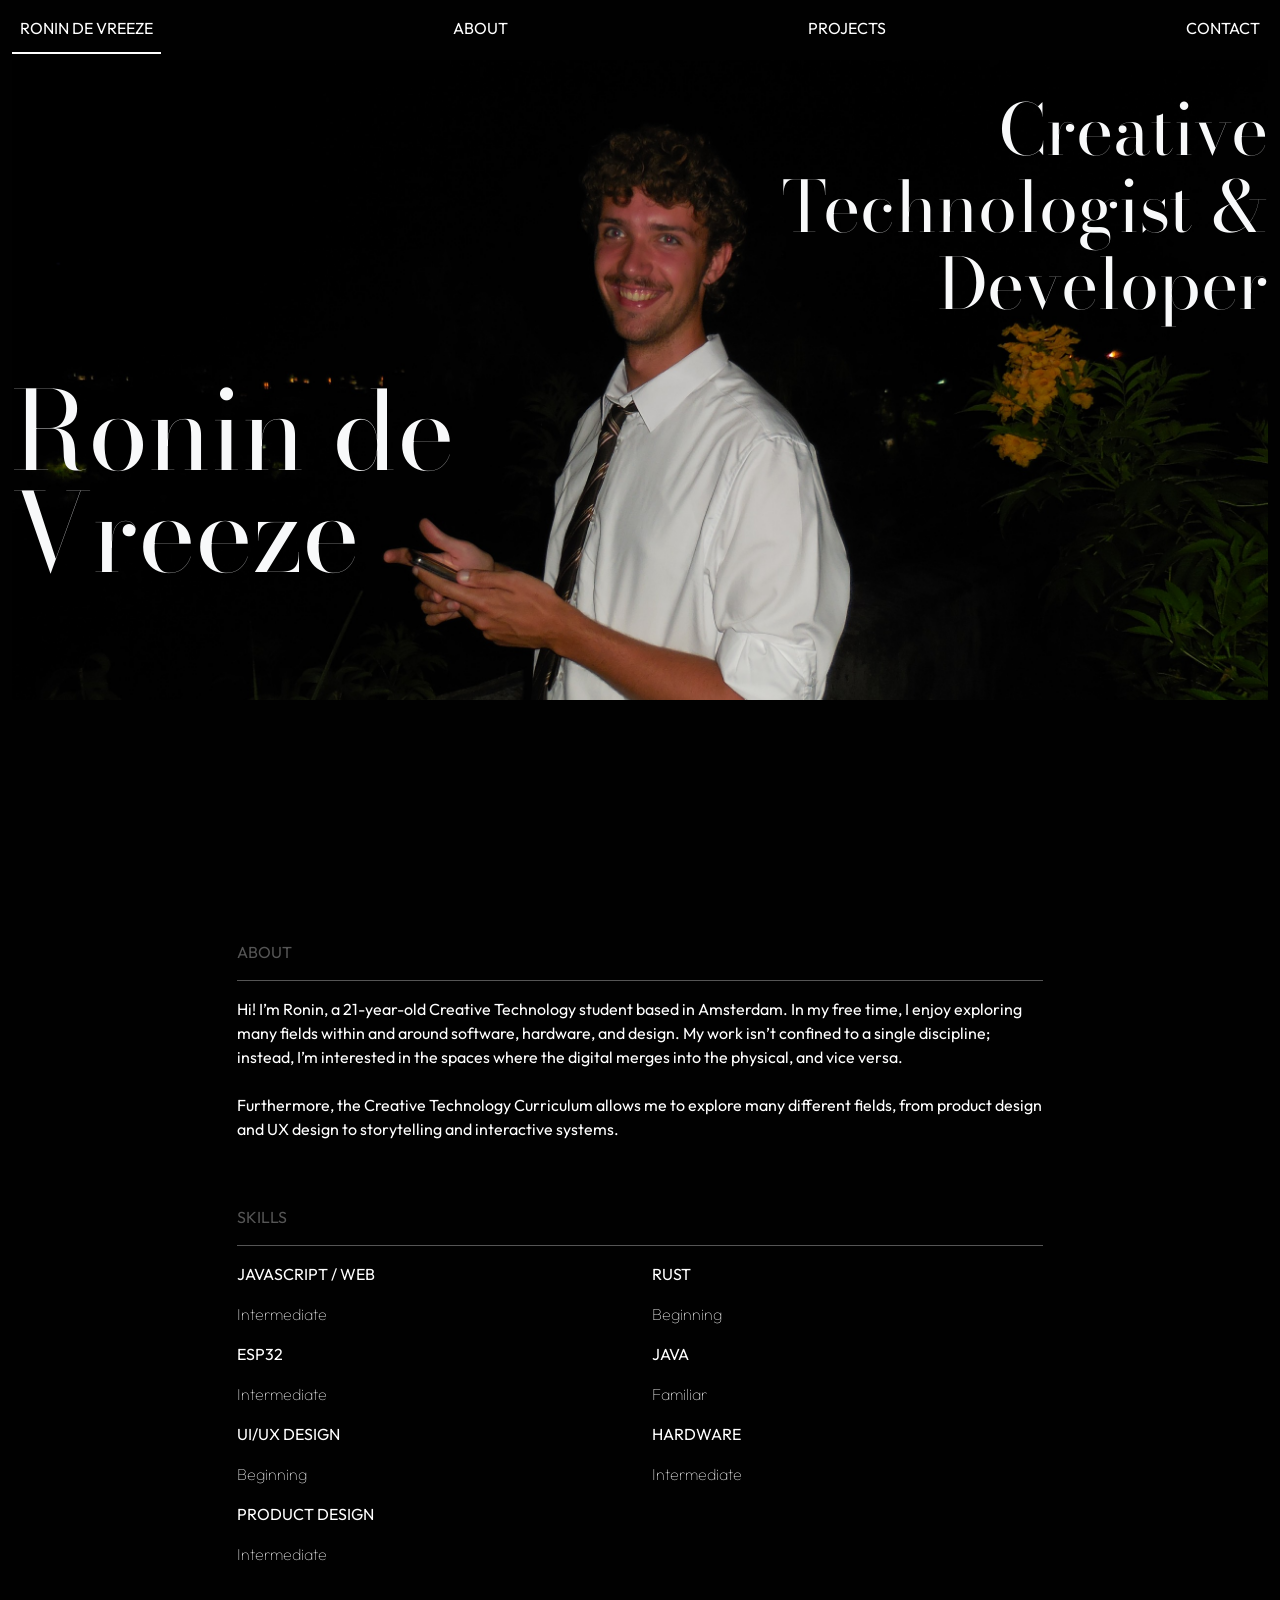
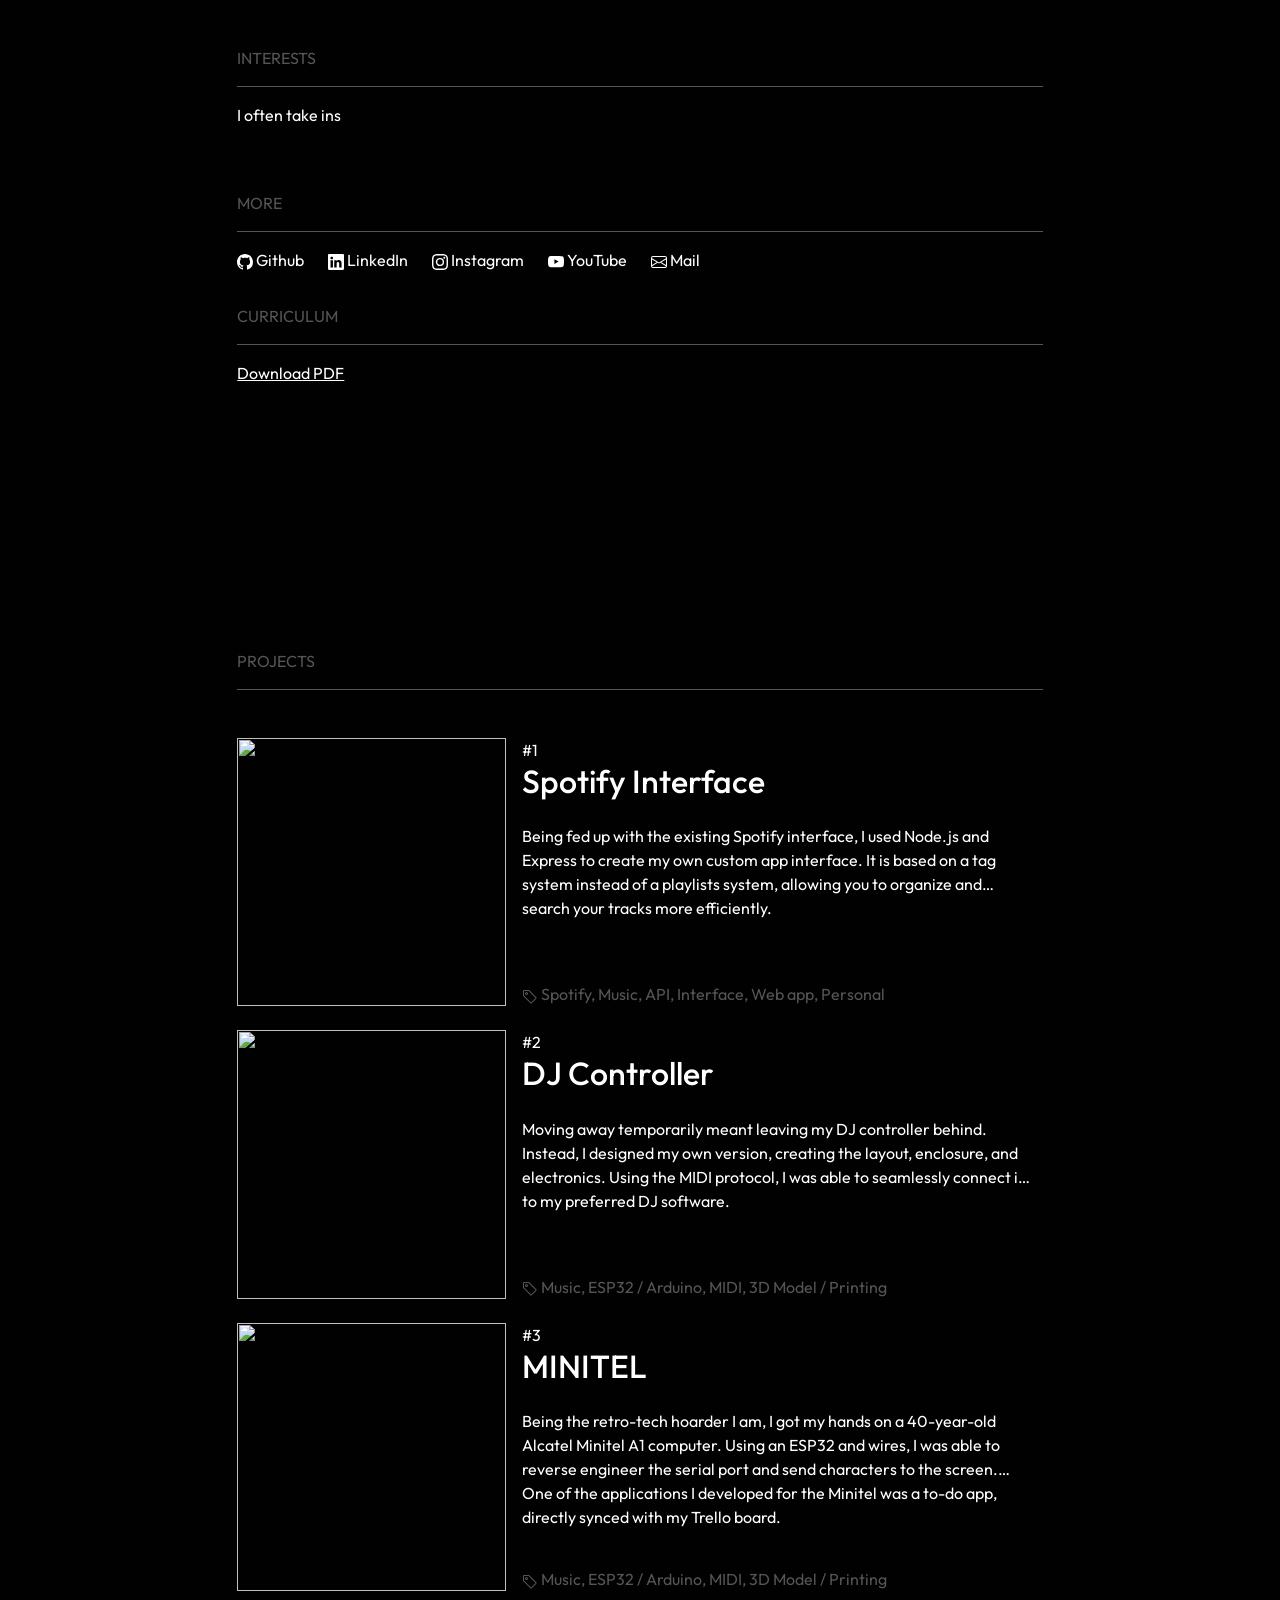
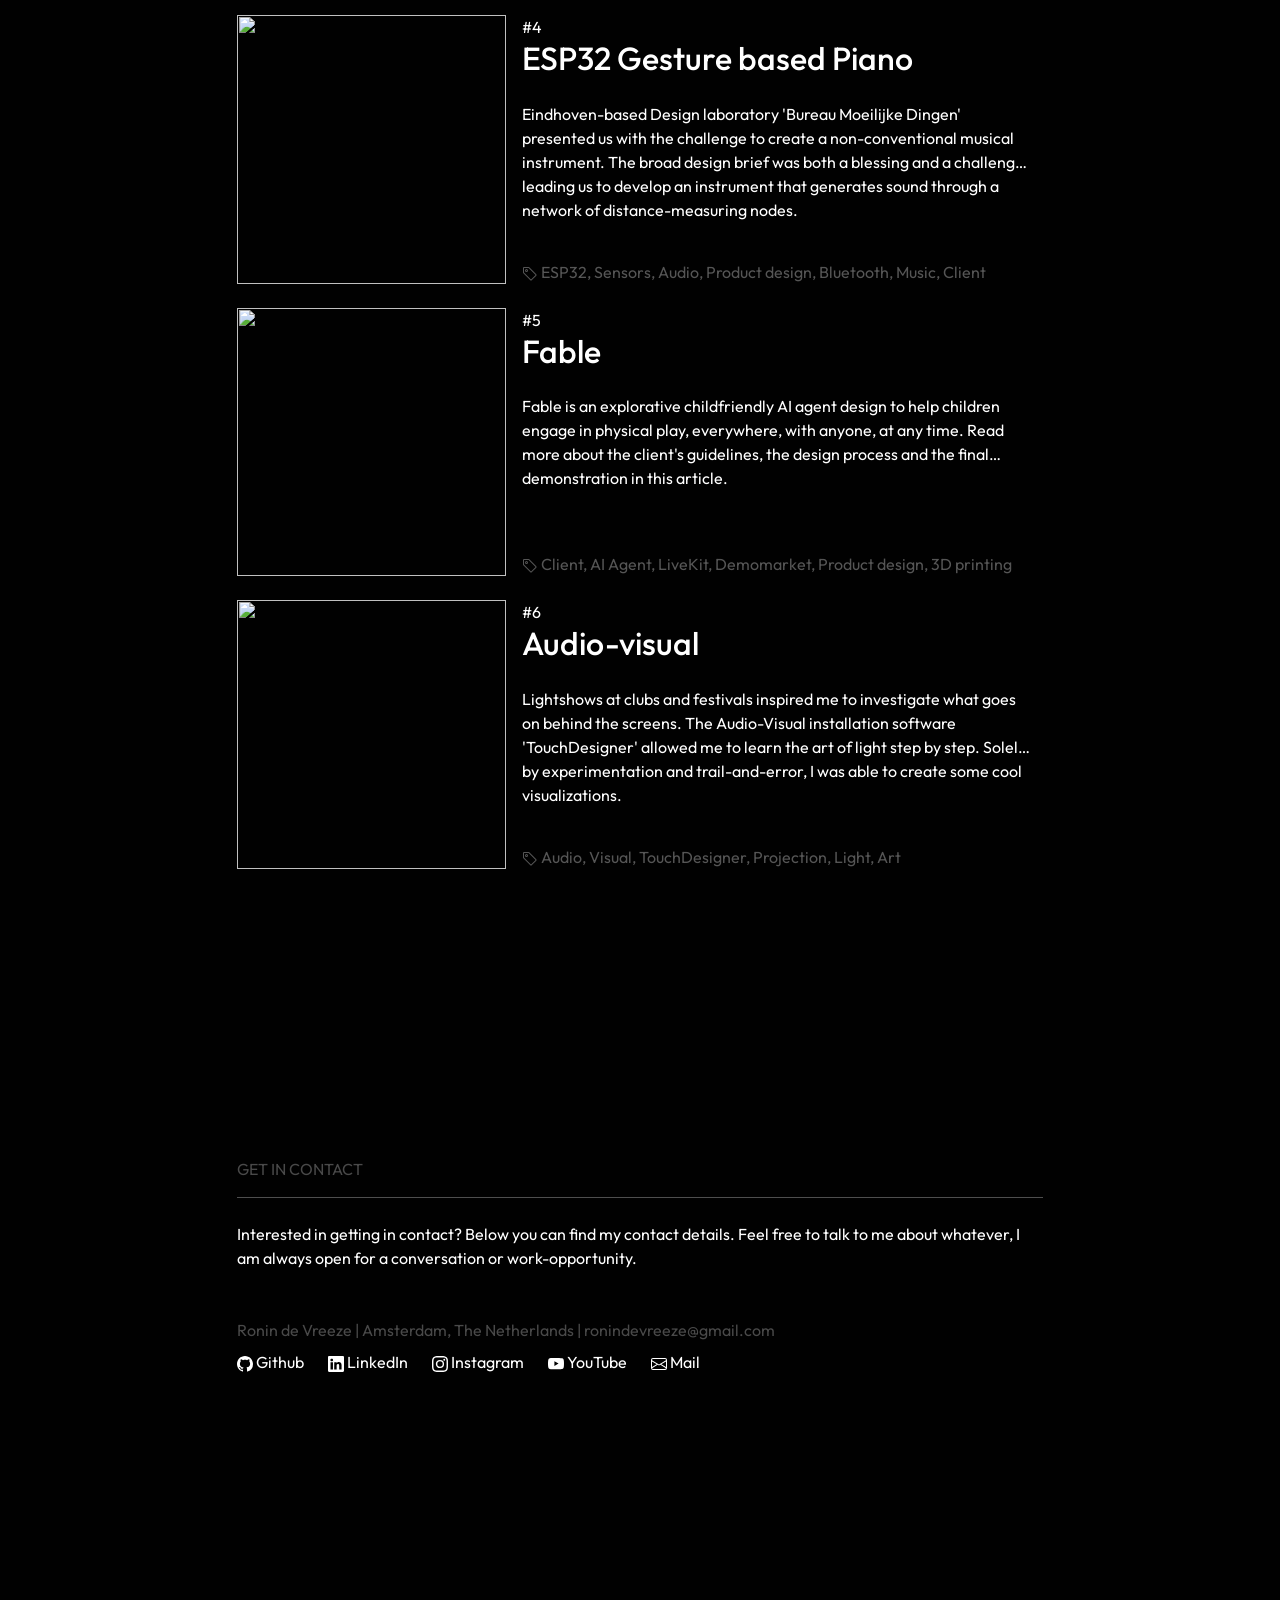
==== commit d218bedb: "Done" ====
--- a/index.html
+++ b/index.html
@@ -1,67 +1,95 @@
-<doctype html>
-    <html lang="en">
-
-    <head>
-        <meta charset="UTF-8">
-        <meta name="viewport" content="width=device-width, initial-scale=1.0">
-        <title>Portfolio</title>
-
-        <link href="https://cdn.jsdelivr.net/npm/bootstrap@5.3.8/dist/css/bootstrap.min.css" rel="stylesheet"
-            integrity="sha384-sRIl4kxILFvY47J16cr9ZwB07vP4J8+LH7qKQnuqkuIAvNWLzeN8tE5YBujZqJLB" crossorigin="anonymous">
-        <script src="https://cdn.jsdelivr.net/npm/bootstrap@5.3.8/dist/js/bootstrap.bundle.min.js"></script>
-
-        <style>
-            @import url('https://fonts.googleapis.com/css2?family=Bodoni+Moda:ital,opsz,wght@0,6..96,400..900;1,6..96,400..900&family=Coral+Pixels&family=Outfit:wght@100..900&display=swap');
-
-            * {
-                font-family: "Outfit", sans-serif;
-                font-optical-sizing: auto;
-                font-style: normal;
-                /* font-weight: 600; */
-                margin: 0px;
-                padding: 0px;
-                box-sizing: border-box;
-            }
-
-            body {
-                background-color: black;
-                color: white;
-            }
-
-            .sticky-content {
-                position: sticky;
-                bottom: 0px;
-                align-self: flex-end;
-            }
-        </style>
-    </head>
-
-    <body>
-        <!-- Navbar -->
-        <nav class="navbar sticky-top navbar-expand-lg" style="background-color: black;">
-            <div class="container-fluid">
-                <div class="collapse navbar-collapse" id="navbarNav">
-                    <ul class="navbar-nav w-100 justify-content-between">
-                        <li class="nav-item">
-                            <a class="nav-link text-light" href="#about">RONIN DE VREEZE</a>
-                        </li>
-                        <li class="nav-item">
-                            <a class="nav-link text-light" href="#about">ABOUT</a>
-                        </li>
-                        <li class="nav-item">
-                            <a class="nav-link text-light" href="#projects">PROJECTS</a>
-                        </li>
-                        <li class="nav-item">
-                            <a class="nav-link text-light" href="#contact">CONTACT</a>
-                        </li>
-                    </ul>
-                </div>
+<!DOCTYPE html>
+<html lang="en">
+
+<head>
+    <!-- Metadata -->
+    <meta charset="UTF-8">
+    <meta name="viewport" content="width=device-width, initial-scale=1.0">
+    <title>Portfolio</title>
+
+    <!-- Bootstrap -->
+    <link href="https://cdn.jsdelivr.net/npm/bootstrap@5.3.8/dist/css/bootstrap.min.css" rel="stylesheet"
+        integrity="sha384-sRIl4kxILFvY47J16cr9ZwB07vP4J8+LH7qKQnuqkuIAvNWLzeN8tE5YBujZqJLB" crossorigin="anonymous">
+    <script src="https://cdn.jsdelivr.net/npm/bootstrap@5.3.8/dist/js/bootstrap.bundle.min.js"></script>
+
+    <style>
+        /* Font */
+        @import url('https://fonts.googleapis.com/css2?family=Bodoni+Moda:ital,opsz,wght@0,6..96,400..900;1,6..96,400..900&family=Coral+Pixels&family=Outfit:wght@100..900&display=swap');
+
+        /* Font and styling for whole document */
+        * {
+            font-family: "Outfit", sans-serif;
+            font-optical-sizing: auto;
+            font-style: normal;
+            margin: 0px;
+            padding: 0px;
+            box-sizing: border-box;
+
+            --primary-bg-color: #010101;
+            --primary-color: #ffffff;
+            --primary-muted: #555555;
+        }
+
+        .description-truncate {
+            display: -webkit-box;
+            -webkit-line-clamp: 3;
+            -webkit-box-orient: vertical;
+            overflow: hidden;
+            text-overflow: ellipsis;
+            width: 100%;
+            height: 100%;
+        }
+
+        /* Theme */
+        body,
+        .navbar,
+        .nav-link {
+            background-color: var(--primary-bg-color) !important;
+            color: var(--primary-color) !important;
+        }
+
+        /* Set position for animation */
+        .nav-link {
+            position: relative;
+        }
+
+        /* Active animation */
+        .nav-link::after {
+            content: "";
+            position: absolute;
+            left: 0;
+            bottom: -6px;
+            width: 0%;
+            height: 2px;
+            background: white;
+            transition: width 0.3s ease;
+        }
+
+        .nav-link.active::after {
+            width: 100%;
+        }
+    </style>
+</head>
+
+<body>
+    <!-- Navbar -->
+    <nav class="navbar sticky-top navbar-expand-lg">
+        <div class="container-fluid">
+            <div class="collapse navbar-collapse" id="navbarNav">
+                <ul class="navbar-nav pb-1 w-100 justify-content-between">
+                    <li class="nav-item"><a class="nav-link" href="#home">RONIN DE VREEZE</a></li>
+                    <li class="nav-item"><a class="nav-link" href="#about">ABOUT</a></li>
+                    <li class="nav-item"><a class="nav-link" href="#projects">PROJECTS</a></li>
+                    <li class="nav-item"><a class="nav-link" href="#contact">CONTACT</a></li>
+                </ul>
             </div>
-        </nav>
-
-        <!-- Content -->
-        <div class="container-fluid">
-            <!-- Landing section -->
+        </div>
+    </nav>
+
+    <!-- Content -->
+    <div class="container-fluid">
+        <!-- Landing image -->
+        <section id="home">
             <div class="row" style="height: 50vw; position: relative; margin-bottom: 200px">
                 <div class="text-light" style="position: absolute; 
                 top: 50%; left: 0%; 
@@ -81,259 +109,503 @@
                 font-family: Bodoni Moda;">
                     Creative Technologist & Developer
                 </div>
+
                 <img src="./images/WhatsApp Image 2025-12-24 at 13.39.40.jpeg"
                     class="w-100 h-100 img-fluid object-fit-cover" style="">
             </div>
-
-            <div class="row justify-content-center" style="">
-                <div class="col-12 col-xl-8 p-4">
-                    <div class="row">
-                        <div class="col-12 col-xl-5 sticky-content" id="about">
-                            <div class="w-100 border-bottom border-3 mb-3 py-3">
-                                ABOUT
+        </section>
+
+        <!-- About section -->
+        <section id="about" class="row justify-content-center">
+            <div class="col-12 col-lg-8 col-xxl-6 p-4">
+                <div class="w-100 mb-3 py-3"
+                    style="border-bottom: 1px solid var(--primary-muted); color: var(--primary-muted)">
+                    ABOUT
+                </div>
+                <div class="mb-5">
+                    Hi! I’m Ronin, a 21-year-old Creative Technology student based in Amsterdam. In my free time, I
+                    enjoy exploring many fields within and around software, hardware, and design. My work isn’t confined
+                    to a single discipline; instead, I’m interested in the spaces where the digital merges into the
+                    physical, and vice versa.<br><br>
+
+                    Furthermore, the Creative Technology Curriculum allows me to explore many different fields, from
+                    product design and UX design to storytelling and interactive systems.
+                </div>
+                <div class="w-100 mb-3 py-3"
+                    style="border-bottom: 1px solid var(--primary-muted); color: var(--primary-muted)">
+                    SKILLS
+                </div>
+
+                <div class="row mb-5">
+                    <div class="col-6">
+                        <p>JAVASCRIPT / WEB</p>
+                        <p style="font-weight: 100;">Intermediate</p>
+                    </div>
+                    <div class="col-6">
+                        <p>RUST</p>
+                        <p style="font-weight: 100;">Beginning</p>
+                    </div>
+                    <div class="col-6">
+                        <p>ESP32</p>
+                        <p style="font-weight: 100;">Intermediate</p>
+                    </div>
+                    <div class="col-6">
+                        <p>JAVA</p>
+                        <p style="font-weight: 100;">Familiar</p>
+                    </div>
+                    <div class="col-6">
+                        <p>UI/UX DESIGN</p>
+                        <p style="font-weight: 100;">Beginning</p>
+                    </div>
+                    <div class="col-6">
+                        <p>HARDWARE</p>
+                        <p style="font-weight: 100;">Intermediate</p>
+                    </div>
+                    <div class="col-6">
+                        <p>PRODUCT DESIGN</p>
+                        <p style="font-weight: 100;">Intermediate</p>
+                    </div>
+                </div>
+
+                <div class="w-100 mb-3 py-3"
+                    style="border-bottom: 1px solid var(--primary-muted); color: var(--primary-muted)">
+                    INTERESTS
+                </div>
+
+                <div class="mb-5">I often take ins</div>
+
+                <div class="w-100 mb-3 py-3"
+                    style="border-bottom: 1px solid var(--primary-muted); color: var(--primary-muted)">
+                    MORE
+                </div>
+
+                <!-- Links -->
+                <div class="d-inline-flex flex-wrap">
+                    <a href="https://github.com/ronin-de-vreeze" class="me-4"
+                        style="text-decoration: none; color: white;">
+                        <svg xmlns="http://www.w3.org/2000/svg" width="16" height="16" fill="currentColor"
+                            class="bi bi-github" viewBox="0 0 16 16">
+                            <path
+                                d="M8 0C3.58 0 0 3.58 0 8c0 3.54 2.29 6.53 5.47 7.59.4.07.55-.17.55-.38 0-.19-.01-.82-.01-1.49-2.01.37-2.53-.49-2.69-.94-.09-.23-.48-.94-.82-1.13-.28-.15-.68-.52-.01-.53.63-.01 1.08.58 1.23.82.72 1.21 1.87.87 2.33.66.07-.52.28-.87.51-1.07-1.78-.2-3.64-.89-3.64-3.95 0-.87.31-1.59.82-2.15-.08-.2-.36-1.02.08-2.12 0 0 .67-.21 2.2.82.64-.18 1.32-.27 2-.27s1.36.09 2 .27c1.53-1.04 2.2-.82 2.2-.82.44 1.1.16 1.92.08 2.12.51.56.82 1.27.82 2.15 0 3.07-1.87 3.75-3.65 3.95.29.25.54.73.54 1.48 0 1.07-.01 1.93-.01 2.2 0 .21.15.46.55.38A8.01 8.01 0 0 0 16 8c0-4.42-3.58-8-8-8" />
+                        </svg>
+                        Github
+                    </a>
+
+                    <a href="https://www.linkedin.com/in/ronin-de-vreeze-28761a245" class="me-4"
+                        style="text-decoration: none; color: white;">
+                        <svg xmlns="http://www.w3.org/2000/svg" width="16" height="16" fill="currentColor"
+                            class="bi bi-linkedin" viewBox="0 0 16 16">
+                            <path
+                                d="M0 1.146C0 .513.526 0 1.175 0h13.65C15.474 0 16 .513 16 1.146v13.708c0 .633-.526 1.146-1.175 1.146H1.175C.526 16 0 15.487 0 14.854zm4.943 12.248V6.169H2.542v7.225zm-1.2-8.212c.837 0 1.358-.554 1.358-1.248-.015-.709-.52-1.248-1.342-1.248S2.4 3.226 2.4 3.934c0 .694.521 1.248 1.327 1.248zm4.908 8.212V9.359c0-.216.016-.432.08-.586.173-.431.568-.878 1.232-.878.869 0 1.216.662 1.216 1.634v3.865h2.401V9.25c0-2.22-1.184-3.252-2.764-3.252-1.274 0-1.845.7-2.165 1.193v.025h-.016l.016-.025V6.169h-2.4c.03.678 0 7.225 0 7.225z" />
+                        </svg>
+                        LinkedIn
+                    </a>
+                    <a href="https://www.instagram.com/rpdevreeze/" class="me-4"
+                        style="text-decoration: none; color: white;">
+                        <svg xmlns="http://www.w3.org/2000/svg" width="16" height="16" fill="currentColor"
+                            class="bi bi-instagram" viewBox="0 0 16 16">
+                            <path
+                                d="M8 0C5.829 0 5.556.01 4.703.048 3.85.088 3.269.222 2.76.42a3.9 3.9 0 0 0-1.417.923A3.9 3.9 0 0 0 .42 2.76C.222 3.268.087 3.85.048 4.7.01 5.555 0 5.827 0 8.001c0 2.172.01 2.444.048 3.297.04.852.174 1.433.372 1.942.205.526.478.972.923 1.417.444.445.89.719 1.416.923.51.198 1.09.333 1.942.372C5.555 15.99 5.827 16 8 16s2.444-.01 3.298-.048c.851-.04 1.434-.174 1.943-.372a3.9 3.9 0 0 0 1.416-.923c.445-.445.718-.891.923-1.417.197-.509.332-1.09.372-1.942C15.99 10.445 16 10.173 16 8s-.01-2.445-.048-3.299c-.04-.851-.175-1.433-.372-1.941a3.9 3.9 0 0 0-.923-1.417A3.9 3.9 0 0 0 13.24.42c-.51-.198-1.092-.333-1.943-.372C10.443.01 10.172 0 7.998 0zm-.717 1.442h.718c2.136 0 2.389.007 3.232.046.78.035 1.204.166 1.486.275.373.145.64.319.92.599s.453.546.598.92c.11.281.24.705.275 1.485.039.843.047 1.096.047 3.231s-.008 2.389-.047 3.232c-.035.78-.166 1.203-.275 1.485a2.5 2.5 0 0 1-.599.919c-.28.28-.546.453-.92.598-.28.11-.704.24-1.485.276-.843.038-1.096.047-3.232.047s-2.39-.009-3.233-.047c-.78-.036-1.203-.166-1.485-.276a2.5 2.5 0 0 1-.92-.598 2.5 2.5 0 0 1-.6-.92c-.109-.281-.24-.705-.275-1.485-.038-.843-.046-1.096-.046-3.233s.008-2.388.046-3.231c.036-.78.166-1.204.276-1.486.145-.373.319-.64.599-.92s.546-.453.92-.598c.282-.11.705-.24 1.485-.276.738-.034 1.024-.044 2.515-.045zm4.988 1.328a.96.96 0 1 0 0 1.92.96.96 0 0 0 0-1.92m-4.27 1.122a4.109 4.109 0 1 0 0 8.217 4.109 4.109 0 0 0 0-8.217m0 1.441a2.667 2.667 0 1 1 0 5.334 2.667 2.667 0 0 1 0-5.334" />
+                        </svg>
+                        Instagram
+                    </a>
+                    <a href="https://www.youtube.com/@ronindevreeze6947" class="me-4"
+                        style="text-decoration: none; color: white;">
+                        <svg xmlns="http://www.w3.org/2000/svg" width="16" height="16" fill="currentColor"
+                            class="bi bi-youtube" viewBox="0 0 16 16">
+                            <path
+                                d="M8.051 1.999h.089c.822.003 4.987.033 6.11.335a2.01 2.01 0 0 1 1.415 1.42c.101.38.172.883.22 1.402l.01.104.022.26.008.104c.065.914.073 1.77.074 1.957v.075c-.001.194-.01 1.108-.082 2.06l-.008.105-.009.104c-.05.572-.124 1.14-.235 1.558a2.01 2.01 0 0 1-1.415 1.42c-1.16.312-5.569.334-6.18.335h-.142c-.309 0-1.587-.006-2.927-.052l-.17-.006-.087-.004-.171-.007-.171-.007c-1.11-.049-2.167-.128-2.654-.26a2.01 2.01 0 0 1-1.415-1.419c-.111-.417-.185-.986-.235-1.558L.09 9.82l-.008-.104A31 31 0 0 1 0 7.68v-.123c.002-.215.01-.958.064-1.778l.007-.103.003-.052.008-.104.022-.26.01-.104c.048-.519.119-1.023.22-1.402a2.01 2.01 0 0 1 1.415-1.42c.487-.13 1.544-.21 2.654-.26l.17-.007.172-.006.086-.003.171-.007A100 100 0 0 1 7.858 2zM6.4 5.209v4.818l4.157-2.408z" />
+                        </svg>
+                        YouTube
+                    </a>
+                    <a href="mailto:ronindevreeze@gmail.com" class="me-4" style="text-decoration: none; color: white;">
+                        <svg xmlns="http://www.w3.org/2000/svg" width="16" height="16" fill="currentColor"
+                            class="bi bi-envelope" viewBox="0 0 16 16">
+                            <path
+                                d="M0 4a2 2 0 0 1 2-2h12a2 2 0 0 1 2 2v8a2 2 0 0 1-2 2H2a2 2 0 0 1-2-2zm2-1a1 1 0 0 0-1 1v.217l7 4.2 7-4.2V4a1 1 0 0 0-1-1zm13 2.383-4.708 2.825L15 11.105zm-.034 6.876-5.64-3.471L8 9.583l-1.326-.795-5.64 3.47A1 1 0 0 0 2 13h12a1 1 0 0 0 .966-.741M1 11.105l4.708-2.897L1 5.383z" />
+                        </svg>
+                        Mail
+                    </a>
+                </div>
+
+                <div class="w-100 my-3 py-3"
+                    style="border-bottom: 1px solid var(--primary-muted); color: var(--primary-muted)">
+                    CURRICULUM
+                </div>
+
+                <a class="text-white" href="C:\Users\ronin\Downloads\Meeting Plan presentation.pdf"
+                    download="Curriculum.pdf">
+                    Download PDF
+                </a>
+            </div>
+        </section>
+
+        <section id="projects" class="row justify-content-center" style="margin-top: 200px;">
+            <div class="col-12 col-lg-8 col-xxl-6 p-4 row">
+                <div class="col-12 mb-5 py-3 px-0"
+                    style="border-bottom: 1px solid var(--primary-muted); color: var(--primary-muted)">
+                    PROJECTS
+                </div>
+
+                <!-- Spotify -->
+                <a href="./projects/spotify.html" class="row mb-4 m-0 p-0 text-decoration-none text-reset">
+                    <!-- Image container -->
+                    <div class="col-12 col-md-4 m-0 p-0">
+                        <!-- Project image -->
+                        <div class="ratio ratio-16x9 d-block d-md-none"><img src="./images/app.png"
+                                class="img-fluid object-fit-cover"></div>
+                        <div class="ratio ratio-1x1 d-none d-md-block"><img src="./images/app.png"
+                                class="img-fluid object-fit-cover"></div>
+                    </div>
+
+                    <!-- Text container -->
+                    <div class="col-12 col-md-8 d-flex flex-column pt-md-0 pt-3 ps-0 ps-md-3">
+                        <!-- Number and title -->
+                        <div class="flex-shrink-0">#1</div>
+                        <div class="h2 flex-shrink-0">Spotify Interface</div>
+
+                        <!-- The Description Container -->
+                        <div class="flex-grow-1 mt-3 overflow-hidden">
+                            <div class="description-truncate">
+                                Being fed up with the existing Spotify interface, I used Node.js and Express
+                                to create my own custom app interface. It is based on a tag system instead
+                                of a playlists system, allowing you to organize and search your tracks more
+                                efficiently.
                             </div>
-                            <div class="mb-5">Lorem ipsum dolor sit amet consectetur adipisicing elit. Aperiam cumque
-                                accusantium eum, dolorum repellat suscipit pariatur labore quod veritatis corrupti vel
-                                laudantium sapiente, porro amet consectetur. Earum dolorem tenetur ex. Lorem ipsum
-                                dolor, sit amet consectetur adipisicing elit. Atque autem, qui rem vitae illum vero,
-                                quaerat numquam voluptates eius officia quam quibusdam exercitationem itaque. Optio
-                                pariatur laudantium dicta deserunt officiis?</div>
-
-                            <div class="w-100 mb-3 py-3"
-                                style="border-bottom: 1px solid rgb(78, 78, 78); color: rgb(73, 73, 73)">
-                                SKILLS
+                        </div>
+
+                        <!-- Tags -->
+                        <div class="flex-shrink-0" style="color: var(--primary-muted);">
+                            <svg xmlns="http://www.w3.org/2000/svg" width="16" height="16" fill="currentColor"
+                                class="bi bi-tag" viewBox="0 0 16 16">
+                                <path d="M6 4.5a1.5 1.5 0 1 1-3 0 1.5 1.5 0 0 1 3 0m-1 0a.5.5 0 1 0-1 0 .5.5 0 0 0 1 0">
+                                </path>
+                                <path
+                                    d="M2 1h4.586a1 1 0 0 1 .707.293l7 7a1 1 0 0 1 0 1.414l-4.586 4.586a1 1 0 0 1-1.414 0l-7-7A1 1 0 0 1 1 6.586V2a1 1 0 0 1 1-1m0 5.586 7 7L13.586 9l-7-7H2z">
+                                </path>
+                            </svg>
+                            Spotify, Music, API, Interface, Web app, Personal
+                        </div>
+                    </div>
+                </a>
+
+                <!-- DJ Controller -->
+                <a href="./projects/djcontroller.html" class="row mb-4 m-0 p-0 text-decoration-none text-reset">
+                    <!-- Image container -->
+                    <div class="col-12 col-md-4 m-0 p-0">
+                        <!-- Project image -->
+                        <div class="ratio ratio-16x9 d-block d-md-none"><img src="./images/ap.png"
+                                class="img-fluid object-fit-cover"></div>
+                        <div class="ratio ratio-1x1 d-none d-md-block"><img src="./images/ap.png"
+                                class="img-fluid object-fit-cover"></div>
+                    </div>
+
+                    <!-- Text container -->
+                    <div class="col-12 col-md-8 d-flex flex-column pt-md-0 pt-3 ps-0 ps-md-3">
+                        <!-- Number and title -->
+                        <div class="flex-shrink-0">#2</div>
+                        <div class="h2 flex-shrink-0">DJ Controller</div>
+
+                        <!-- The Description Container -->
+                        <div class="flex-grow-1 mt-3 overflow-hidden">
+                            <div class="description-truncate">
+                                Moving away temporarily meant leaving my DJ controller behind. Instead, I designed my
+                                own version, creating the layout, enclosure, and electronics. Using the MIDI protocol, I
+                                was able to seamlessly connect it to my preferred DJ software.
                             </div>
-
-                            <div class="w-100 row">
-                                <div class="col-6">
-                                    <p>RUST</p>
-                                    <p style="font-weight: 100;">Beginning</p>
-                                </div>
-                                <div class="col-6">
-                                    <p>JAVASCRIPT / WEB</p>
-                                    <p style="font-weight: 100;">Intermediate</p>
-                                </div>
-                                <div class="col-6">
-                                    <p>ESP32</p>
-                                    <p style="font-weight: 100;">Intermediate</p>
-                                </div>
-                                <div class="col-6">
-                                    <p>JAVA</p>
-                                    <p style="font-weight: 100;">Familiar</p>
-                                </div>
-                                <div class="col-6">
-                                    <p>UI/UX DESIGN</p>
-                                    <p style="font-weight: 100;">Intermediate</p>
-                                </div>
+                        </div>
+
+                        <!-- Tags -->
+                        <div class="flex-shrink-0" style="color: var(--primary-muted);">
+                            <svg xmlns="http://www.w3.org/2000/svg" width="16" height="16" fill="currentColor"
+                                class="bi bi-tag" viewBox="0 0 16 16">
+                                <path d="M6 4.5a1.5 1.5 0 1 1-3 0 1.5 1.5 0 0 1 3 0m-1 0a.5.5 0 1 0-1 0 .5.5 0 0 0 1 0">
+                                </path>
+                                <path
+                                    d="M2 1h4.586a1 1 0 0 1 .707.293l7 7a1 1 0 0 1 0 1.414l-4.586 4.586a1 1 0 0 1-1.414 0l-7-7A1 1 0 0 1 1 6.586V2a1 1 0 0 1 1-1m0 5.586 7 7L13.586 9l-7-7H2z">
+                                </path>
+                            </svg>
+                            Music, ESP32 / Arduino, MIDI, 3D Model / Printing
+                        </div>
+                    </div>
+                </a>
+
+                <!-- DJ Controller -->
+                <a href="./projects/djcontroller.html" class="row mb-4 m-0 p-0 text-decoration-none text-reset">
+                    <!-- Image container -->
+                    <div class="col-12 col-md-4 m-0 p-0">
+                        <!-- Project image -->
+                        <div class="ratio ratio-16x9 d-block d-md-none"><img src="./images/ap.png"
+                                class="img-fluid object-fit-cover"></div>
+                        <div class="ratio ratio-1x1 d-none d-md-block"><img src="./images/ap.png"
+                                class="img-fluid object-fit-cover"></div>
+                    </div>
+
+                    <!-- Text container -->
+                    <div class="col-12 col-md-8 d-flex flex-column pt-md-0 pt-3 ps-0 ps-md-3">
+                        <!-- Number and title -->
+                        <div class="flex-shrink-0">#3</div>
+                        <div class="h2 flex-shrink-0">MINITEL</div>
+
+                        <!-- The Description Container -->
+                        <div class="flex-grow-1 mt-3 overflow-hidden">
+                            <div class="description-truncate">
+                                Being the retro-tech hoarder I am, I got my hands on a 40-year-old Alcatel Minitel A1 computer. Using an ESP32 and wires, I was able to reverse engineer the serial port and send characters to the screen. One of the applications I developed for the Minitel was a to-do app, directly synced with my Trello board.
                             </div>
-
-                            <div class="w-100 mb-3 py-3"
-                                style="border-bottom: 1px solid rgb(78, 78, 78); color: rgb(73, 73, 73)">
-                                INTERESTS
+                        </div>
+
+                        <!-- Tags -->
+                        <div class="flex-shrink-0" style="color: var(--primary-muted);">
+                            <svg xmlns="http://www.w3.org/2000/svg" width="16" height="16" fill="currentColor"
+                                class="bi bi-tag" viewBox="0 0 16 16">
+                                <path d="M6 4.5a1.5 1.5 0 1 1-3 0 1.5 1.5 0 0 1 3 0m-1 0a.5.5 0 1 0-1 0 .5.5 0 0 0 1 0">
+                                </path>
+                                <path
+                                    d="M2 1h4.586a1 1 0 0 1 .707.293l7 7a1 1 0 0 1 0 1.414l-4.586 4.586a1 1 0 0 1-1.414 0l-7-7A1 1 0 0 1 1 6.586V2a1 1 0 0 1 1-1m0 5.586 7 7L13.586 9l-7-7H2z">
+                                </path>
+                            </svg>
+                            Music, ESP32 / Arduino, MIDI, 3D Model / Printing
+                        </div>
+                    </div>
+                </a>
+
+                <!-- DJ Controller -->
+                <a href="./projects/djcontroller.html" class="row mb-4 m-0 p-0 text-decoration-none text-reset">
+                    <!-- Image container -->
+                    <div class="col-12 col-md-4 m-0 p-0">
+                        <!-- Project image -->
+                        <div class="ratio ratio-16x9 d-block d-md-none"><img src="./images/ap.png"
+                                class="img-fluid object-fit-cover"></div>
+                        <div class="ratio ratio-1x1 d-none d-md-block"><img src="./images/ap.png"
+                                class="img-fluid object-fit-cover"></div>
+                    </div>
+
+                    <!-- Text container -->
+                    <div class="col-12 col-md-8 d-flex flex-column pt-md-0 pt-3 ps-0 ps-md-3">
+                        <!-- Number and title -->
+                        <div class="flex-shrink-0">#4</div>
+                        <div class="h2 flex-shrink-0">ESP32 Gesture based Piano</div>
+
+                        <!-- The Description Container -->
+                        <div class="flex-grow-1 mt-3 overflow-hidden">
+                            <div class="description-truncate">
+                                Eindhoven-based Design laboratory 'Bureau Moeilijke Dingen' presented us with the challenge to create a non-conventional musical instrument. The broad design brief was both a blessing and a challenge, leading us to develop an instrument that generates sound through a network of distance-measuring nodes.
                             </div>
-
-                            <div class="mb-5">Lorem ipsum dolor sit amet consectetur adipisicing elit. Aperiam cumque
-                                accusantium eum, dolorum repellat suscipit pariatur labore quod veritatis corrupti vel
-                                laudantium sapiente, porro amet consectetur. Earum dolorem tenetur ex. Lorem ipsum
-                                dolor, sit amet consectetur adipisicing elit. Atque autem, qui rem vitae illum vero,
-                                quaerat numquam voluptates eius officia quam quibusdam exercitationem itaque. Optio
-                                pariatur laudantium dicta deserunt officiis?</div>
-
-                            <div class="w-100 mb-3 py-3"
-                                style="border-bottom: 1px solid rgb(78, 78, 78); color: rgb(73, 73, 73)">
-                                MORE
+                        </div>
+
+                        <!-- Tags -->
+                        <div class="flex-shrink-0" style="color: var(--primary-muted);">
+                            <svg xmlns="http://www.w3.org/2000/svg" width="16" height="16" fill="currentColor"
+                                class="bi bi-tag" viewBox="0 0 16 16">
+                                <path d="M6 4.5a1.5 1.5 0 1 1-3 0 1.5 1.5 0 0 1 3 0m-1 0a.5.5 0 1 0-1 0 .5.5 0 0 0 1 0">
+                                </path>
+                                <path
+                                    d="M2 1h4.586a1 1 0 0 1 .707.293l7 7a1 1 0 0 1 0 1.414l-4.586 4.586a1 1 0 0 1-1.414 0l-7-7A1 1 0 0 1 1 6.586V2a1 1 0 0 1 1-1m0 5.586 7 7L13.586 9l-7-7H2z">
+                                </path>
+                            </svg>
+                            ESP32, Sensors, Audio, Product design, Bluetooth, Music, Client
+                        </div>
+                    </div>
+                </a>
+
+                <!-- DJ Controller -->
+                <a href="./projects/djcontroller.html" class="row mb-4 m-0 p-0 text-decoration-none text-reset">
+                    <!-- Image container -->
+                    <div class="col-12 col-md-4 m-0 p-0">
+                        <!-- Project image -->
+                        <div class="ratio ratio-16x9 d-block d-md-none"><img src="./images/ap.png"
+                                class="img-fluid object-fit-cover"></div>
+                        <div class="ratio ratio-1x1 d-none d-md-block"><img src="./images/ap.png"
+                                class="img-fluid object-fit-cover"></div>
+                    </div>
+
+                    <!-- Text container -->
+                    <div class="col-12 col-md-8 d-flex flex-column pt-md-0 pt-3 ps-0 ps-md-3">
+                        <!-- Number and title -->
+                        <div class="flex-shrink-0">#5</div>
+                        <div class="h2 flex-shrink-0">Fable</div>
+
+                        <!-- The Description Container -->
+                        <div class="flex-grow-1 mt-3 overflow-hidden">
+                            <div class="description-truncate">
+                                Fable is an explorative childfriendly AI agent design to help children engage in physical play, everywhere, with anyone, at any time. Read more about the client's guidelines, the design process and the final demonstration in this article. 
                             </div>
-
-
-                            <!-- Links -->
-                            <div class="d-inline-flex flex-wrap">
-                                <a href="https://youtube.com" class="me-4" style="text-decoration: none; color: white;">
-                                    <svg xmlns="http://www.w3.org/2000/svg" width="16" height="16" fill="currentColor"
-                                        class="bi bi-github" viewBox="0 0 16 16">
-                                        <path
-                                            d="M8 0C3.58 0 0 3.58 0 8c0 3.54 2.29 6.53 5.47 7.59.4.07.55-.17.55-.38 0-.19-.01-.82-.01-1.49-2.01.37-2.53-.49-2.69-.94-.09-.23-.48-.94-.82-1.13-.28-.15-.68-.52-.01-.53.63-.01 1.08.58 1.23.82.72 1.21 1.87.87 2.33.66.07-.52.28-.87.51-1.07-1.78-.2-3.64-.89-3.64-3.95 0-.87.31-1.59.82-2.15-.08-.2-.36-1.02.08-2.12 0 0 .67-.21 2.2.82.64-.18 1.32-.27 2-.27s1.36.09 2 .27c1.53-1.04 2.2-.82 2.2-.82.44 1.1.16 1.92.08 2.12.51.56.82 1.27.82 2.15 0 3.07-1.87 3.75-3.65 3.95.29.25.54.73.54 1.48 0 1.07-.01 1.93-.01 2.2 0 .21.15.46.55.38A8.01 8.01 0 0 0 16 8c0-4.42-3.58-8-8-8" />
-                                    </svg>
-                                    Github
-                                </a>
-                                <a href="https://youtube.com" class="me-4" style="text-decoration: none; color: white;">
-                                    <svg xmlns="http://www.w3.org/2000/svg" width="16" height="16" fill="currentColor"
-                                        class="bi bi-instagram" viewBox="0 0 16 16">
-                                        <path
-                                            d="M8 0C5.829 0 5.556.01 4.703.048 3.85.088 3.269.222 2.76.42a3.9 3.9 0 0 0-1.417.923A3.9 3.9 0 0 0 .42 2.76C.222 3.268.087 3.85.048 4.7.01 5.555 0 5.827 0 8.001c0 2.172.01 2.444.048 3.297.04.852.174 1.433.372 1.942.205.526.478.972.923 1.417.444.445.89.719 1.416.923.51.198 1.09.333 1.942.372C5.555 15.99 5.827 16 8 16s2.444-.01 3.298-.048c.851-.04 1.434-.174 1.943-.372a3.9 3.9 0 0 0 1.416-.923c.445-.445.718-.891.923-1.417.197-.509.332-1.09.372-1.942C15.99 10.445 16 10.173 16 8s-.01-2.445-.048-3.299c-.04-.851-.175-1.433-.372-1.941a3.9 3.9 0 0 0-.923-1.417A3.9 3.9 0 0 0 13.24.42c-.51-.198-1.092-.333-1.943-.372C10.443.01 10.172 0 7.998 0zm-.717 1.442h.718c2.136 0 2.389.007 3.232.046.78.035 1.204.166 1.486.275.373.145.64.319.92.599s.453.546.598.92c.11.281.24.705.275 1.485.039.843.047 1.096.047 3.231s-.008 2.389-.047 3.232c-.035.78-.166 1.203-.275 1.485a2.5 2.5 0 0 1-.599.919c-.28.28-.546.453-.92.598-.28.11-.704.24-1.485.276-.843.038-1.096.047-3.232.047s-2.39-.009-3.233-.047c-.78-.036-1.203-.166-1.485-.276a2.5 2.5 0 0 1-.92-.598 2.5 2.5 0 0 1-.6-.92c-.109-.281-.24-.705-.275-1.485-.038-.843-.046-1.096-.046-3.233s.008-2.388.046-3.231c.036-.78.166-1.204.276-1.486.145-.373.319-.64.599-.92s.546-.453.92-.598c.282-.11.705-.24 1.485-.276.738-.034 1.024-.044 2.515-.045zm4.988 1.328a.96.96 0 1 0 0 1.92.96.96 0 0 0 0-1.92m-4.27 1.122a4.109 4.109 0 1 0 0 8.217 4.109 4.109 0 0 0 0-8.217m0 1.441a2.667 2.667 0 1 1 0 5.334 2.667 2.667 0 0 1 0-5.334" />
-                                    </svg>
-                                    Instagram
-                                </a>
-                                <a href="https://youtube.com" class="me-4" style="text-decoration: none; color: white;">
-                                    <svg xmlns="http://www.w3.org/2000/svg" width="16" height="16" fill="currentColor"
-                                        class="bi bi-youtube" viewBox="0 0 16 16">
-                                        <path
-                                            d="M8.051 1.999h.089c.822.003 4.987.033 6.11.335a2.01 2.01 0 0 1 1.415 1.42c.101.38.172.883.22 1.402l.01.104.022.26.008.104c.065.914.073 1.77.074 1.957v.075c-.001.194-.01 1.108-.082 2.06l-.008.105-.009.104c-.05.572-.124 1.14-.235 1.558a2.01 2.01 0 0 1-1.415 1.42c-1.16.312-5.569.334-6.18.335h-.142c-.309 0-1.587-.006-2.927-.052l-.17-.006-.087-.004-.171-.007-.171-.007c-1.11-.049-2.167-.128-2.654-.26a2.01 2.01 0 0 1-1.415-1.419c-.111-.417-.185-.986-.235-1.558L.09 9.82l-.008-.104A31 31 0 0 1 0 7.68v-.123c.002-.215.01-.958.064-1.778l.007-.103.003-.052.008-.104.022-.26.01-.104c.048-.519.119-1.023.22-1.402a2.01 2.01 0 0 1 1.415-1.42c.487-.13 1.544-.21 2.654-.26l.17-.007.172-.006.086-.003.171-.007A100 100 0 0 1 7.858 2zM6.4 5.209v4.818l4.157-2.408z" />
-                                    </svg>
-                                    YouTube
-                                </a>
-                                <a href="https://youtube.com" class="me-4" style="text-decoration: none; color: white;">
-                                    <svg xmlns="http://www.w3.org/2000/svg" width="16" height="16" fill="currentColor"
-                                        class="bi bi-file-earmark" viewBox="0 0 16 16">
-                                        <path
-                                            d="M14 4.5V14a2 2 0 0 1-2 2H4a2 2 0 0 1-2-2V2a2 2 0 0 1 2-2h5.5zm-3 0A1.5 1.5 0 0 1 9.5 3V1H4a1 1 0 0 0-1 1v12a1 1 0 0 0 1 1h8a1 1 0 0 0 1-1V4.5z" />
-                                    </svg>
-                                    Pulications
-                                </a>
-                                <a href="https://youtube.com" class="me-4" style="text-decoration: none; color: white;">
-                                    <svg xmlns="http://www.w3.org/2000/svg" width="16" height="16" fill="currentColor"
-                                        class="bi bi-envelope" viewBox="0 0 16 16">
-                                        <path
-                                            d="M0 4a2 2 0 0 1 2-2h12a2 2 0 0 1 2 2v8a2 2 0 0 1-2 2H2a2 2 0 0 1-2-2zm2-1a1 1 0 0 0-1 1v.217l7 4.2 7-4.2V4a1 1 0 0 0-1-1zm13 2.383-4.708 2.825L15 11.105zm-.034 6.876-5.64-3.471L8 9.583l-1.326-.795-5.64 3.47A1 1 0 0 0 2 13h12a1 1 0 0 0 .966-.741M1 11.105l4.708-2.897L1 5.383z" />
-                                    </svg>
-                                    Mail
-                                </a>
+                        </div>
+
+                        <!-- Tags -->
+                        <div class="flex-shrink-0" style="color: var(--primary-muted);">
+                            <svg xmlns="http://www.w3.org/2000/svg" width="16" height="16" fill="currentColor"
+                                class="bi bi-tag" viewBox="0 0 16 16">
+                                <path d="M6 4.5a1.5 1.5 0 1 1-3 0 1.5 1.5 0 0 1 3 0m-1 0a.5.5 0 1 0-1 0 .5.5 0 0 0 1 0">
+                                </path>
+                                <path
+                                    d="M2 1h4.586a1 1 0 0 1 .707.293l7 7a1 1 0 0 1 0 1.414l-4.586 4.586a1 1 0 0 1-1.414 0l-7-7A1 1 0 0 1 1 6.586V2a1 1 0 0 1 1-1m0 5.586 7 7L13.586 9l-7-7H2z">
+                                </path>
+                            </svg>
+                            Client, AI Agent, LiveKit, Demomarket, Product design, 3D printing
+                        </div>
+                    </div>
+                </a>
+
+                <!-- DJ Controller -->
+                <a href="./projects/djcontroller.html" class="row mb-4 m-0 p-0 text-decoration-none text-reset">
+                    <!-- Image container -->
+                    <div class="col-12 col-md-4 m-0 p-0">
+                        <!-- Project image -->
+                        <div class="ratio ratio-16x9 d-block d-md-none"><img src="./images/ap.png"
+                                class="img-fluid object-fit-cover"></div>
+                        <div class="ratio ratio-1x1 d-none d-md-block"><img src="./images/ap.png"
+                                class="img-fluid object-fit-cover"></div>
+                    </div>
+
+                    <!-- Text container -->
+                    <div class="col-12 col-md-8 d-flex flex-column pt-md-0 pt-3 ps-0 ps-md-3">
+                        <!-- Number and title -->
+                        <div class="flex-shrink-0">#6</div>
+                        <div class="h2 flex-shrink-0">Audio-visual</div>
+
+                        <!-- The Description Container -->
+                        <div class="flex-grow-1 mt-3 overflow-hidden">
+                            <div class="description-truncate">
+                                Lightshows at clubs and festivals inspired me to investigate what goes on behind the screens. The Audio-Visual installation software 'TouchDesigner' allowed me to learn the art of light step by step. Solely by experimentation and trail-and-error, I was able to create some cool visualizations.
                             </div>
-
-                            <div style="height: 200px"></div>
-                        </div>
-
-                        <div class="col-1"></div>
-
-                        <div class="col-12 col-xl-6" id="projects">
-                            <div class="w-100 border-bottom border-3 mb-5 py-3">
-                                PROJECTS
-                            </div>
-
-                            <!-- Projects -->
-                            <div class="row">
-                                <!-- Project -->
-                                <div class="col-6 row mt-5">
-                                    <div class="col-auto p-0"
-                                        style="text-orientation: upright; writing-mode: vertical-lr;">Year | 2025</div>
-
-                                    <div class="col">
-                                        <!-- Image -->
-                                        <div class="w-100 ratio ratio-1x1"><img src="./images/app.png"
-                                                class="img-fluid object-fit-cover"></div>
-
-                                        <!-- Description -->
-                                        <div class="pt-3">
-                                            <b>Desc.</b> Lorem ipsum dolor sit amet, consectetur adipisicing elit.
-                                            Laudantium, repellat. Eum, quam recusandae.
-                                        </div>
-                                    </div>
-                                </div>
-
-                                <!-- Project -->
-                                <div class="col-6 row mt-5">
-                                    <div class="col-auto p-0"
-                                        style="text-orientation: upright; writing-mode: vertical-lr;">Year | 2025</div>
-
-                                    <div class="col">
-                                        <!-- Image -->
-                                        <div class="w-100 ratio ratio-1x1"><img src="./images/app.png"
-                                                class="img-fluid object-fit-cover"></div>
-
-                                        <!-- Description -->
-                                        <div class="pt-3">
-                                            <b>Desc.</b> Lorem ipsum dolor sit amet, consectetur adipisicing elit.
-                                            Laudantium, repellat. Eum, quam recusandae.
-                                        </div>
-                                    </div>
-                                </div>
-
-                                <!-- Project -->
-                                <div class="col-6 row mt-5">
-                                    <div class="col-auto p-0"
-                                        style="text-orientation: upright; writing-mode: vertical-lr;">Year | 2025</div>
-
-                                    <div class="col">
-                                        <!-- Image -->
-                                        <div class="w-100 ratio ratio-1x1"><img src="./images/app.png"
-                                                class="img-fluid object-fit-cover"></div>
-
-                                        <!-- Description -->
-                                        <div class="pt-3">
-                                            <b>Desc.</b> Lorem ipsum dolor sit amet, consectetur adipisicing elit.
-                                            Laudantium, repellat. Eum, quam recusandae.
-                                        </div>
-                                    </div>
-                                </div>
-
-                                <!-- Project -->
-                                <div class="col-6 row mt-5">
-                                    <div class="col-auto p-0"
-                                        style="text-orientation: upright; writing-mode: vertical-lr;">Year | 2025</div>
-
-                                    <div class="col">
-                                        <!-- Image -->
-                                        <div class="w-100 ratio ratio-1x1"><img
-                                                src="./images/WhatsApp Image 2025-04-17 at 13.29.04.jpeg"
-                                                class="img-fluid object-fit-cover"></div>
-
-                                        <!-- Description -->
-                                        <div class="pt-3">
-                                            <b>Desc.</b> Lorem ipsum dolor sit amet, consectetur adipisicing elit.
-                                            Laudantium, repellat. Eum, quam recusandae.
-                                        </div>
-                                    </div>
-                                </div>
-
-                                <!-- Project -->
-                                <div class="col-6 row mt-5">
-                                    <div class="col-auto p-0"
-                                        style="text-orientation: upright; writing-mode: vertical-lr;">Year | 2025</div>
-
-                                    <div class="col">
-                                        <!-- Image -->
-                                        <div class="w-100 ratio ratio-1x1"><img src="./images/ProfilePicture.JPG"
-                                                class="img-fluid object-fit-cover"></div>
-
-                                        <!-- Description -->
-                                        <div class="pt-3">
-                                            <b>Desc.</b> Lorem ipsum dolor sit amet, consectetur adipisicing elit.
-                                            Laudantium, repellat. Eum, quam recusandae.
-                                        </div>
-                                    </div>
-                                </div>
-
-                                <!-- Project -->
-                                <div class="col-6 row mt-5">
-                                    <div class="col-auto p-0"
-                                        style="text-orientation: upright; writing-mode: vertical-lr;">Year | 2025</div>
-
-                                    <div class="col">
-                                        <!-- Image -->
-                                        <div class="w-100 ratio ratio-1x1"><img src="./images/DSC_2676.JPG"
-                                                class="img-fluid object-fit-cover"></div>
-
-                                        <!-- Description -->
-                                        <div class="pt-3">
-                                            <b>Desc.</b> Lorem ipsum dolor sit amet, consectetur adipisicing elit.
-                                            Laudantium, repellat. Eum, quam recusandae.
-                                        </div>
-                                    </div>
-                                </div>
-
-                                <!-- Project -->
-                                <div class="col-6 row mt-5">
-                                    <div class="col-auto p-0"
-                                        style="text-orientation: upright; writing-mode: vertical-lr;">Year | 2025</div>
-
-                                    <div class="col">
-                                        <!-- Image -->
-                                        <div class="w-100 ratio ratio-1x1"><img src="./images/20250723_224011.jpg"
-                                                class="img-fluid object-fit-cover"></div>
-
-                                        <!-- Description -->
-                                        <div class="pt-3">
-                                            <b>Desc.</b> Lorem ipsum dolor sit amet, consectetur adipisicing elit.
-                                            Laudantium, repellat. Eum, quam recusandae.
-                                        </div>
-                                    </div>
-                                </div>
-                            </div>
-                        </div>
-                    </div>
-                </div>
+                        </div>
+
+                        <!-- Tags -->
+                        <div class="flex-shrink-0" style="color: var(--primary-muted);">
+                            <svg xmlns="http://www.w3.org/2000/svg" width="16" height="16" fill="currentColor"
+                                class="bi bi-tag" viewBox="0 0 16 16">
+                                <path d="M6 4.5a1.5 1.5 0 1 1-3 0 1.5 1.5 0 0 1 3 0m-1 0a.5.5 0 1 0-1 0 .5.5 0 0 0 1 0">
+                                </path>
+                                <path
+                                    d="M2 1h4.586a1 1 0 0 1 .707.293l7 7a1 1 0 0 1 0 1.414l-4.586 4.586a1 1 0 0 1-1.414 0l-7-7A1 1 0 0 1 1 6.586V2a1 1 0 0 1 1-1m0 5.586 7 7L13.586 9l-7-7H2z">
+                                </path>
+                            </svg>
+                            Audio, Visual, TouchDesigner, Projection, Light, Art
+                        </div>
+                    </div>
+                </a>
             </div>
-        </div>
-    </body>
-
-
-    </html>+        </section>
+
+        <section id="contact" class="row justify-content-center">
+            <div class="col-12 col-lg-8 col-xxl-6 p-4">
+                <footer class="d-flex flex-column" style="margin: 200px 0px 300px 0px;">
+                    <div class="w-100 mb-3 py-3"
+                        style="border-bottom: 1px solid rgb(78, 78, 78); color: rgb(73, 73, 73)">
+                        GET IN CONTACT
+                    </div>
+
+
+                    <div class="pb-5 pt-2">Interested in getting in contact? Below you can find my contact details.
+                        Feel free to talk to me about whatever, I am always open for a conversation or
+                        work-opportunity.</div>
+
+                    <div class="pb-2" style="color: rgb(73, 73, 73)">Ronin de Vreeze | Amsterdam, The Netherlands |
+                        ronindevreeze@gmail.com</div>
+
+                    <!-- Links -->
+                    <div class="d-inline-flex flex-wrap">
+                        <a href="https://github.com/ronin-de-vreeze" class="me-4"
+                            style="text-decoration: none; color: white;">
+                            <svg xmlns="http://www.w3.org/2000/svg" width="16" height="16" fill="currentColor"
+                                class="bi bi-github" viewBox="0 0 16 16">
+                                <path
+                                    d="M8 0C3.58 0 0 3.58 0 8c0 3.54 2.29 6.53 5.47 7.59.4.07.55-.17.55-.38 0-.19-.01-.82-.01-1.49-2.01.37-2.53-.49-2.69-.94-.09-.23-.48-.94-.82-1.13-.28-.15-.68-.52-.01-.53.63-.01 1.08.58 1.23.82.72 1.21 1.87.87 2.33.66.07-.52.28-.87.51-1.07-1.78-.2-3.64-.89-3.64-3.95 0-.87.31-1.59.82-2.15-.08-.2-.36-1.02.08-2.12 0 0 .67-.21 2.2.82.64-.18 1.32-.27 2-.27s1.36.09 2 .27c1.53-1.04 2.2-.82 2.2-.82.44 1.1.16 1.92.08 2.12.51.56.82 1.27.82 2.15 0 3.07-1.87 3.75-3.65 3.95.29.25.54.73.54 1.48 0 1.07-.01 1.93-.01 2.2 0 .21.15.46.55.38A8.01 8.01 0 0 0 16 8c0-4.42-3.58-8-8-8" />
+                            </svg>
+                            Github
+                        </a>
+
+                        <a href="https://www.linkedin.com/in/ronin-de-vreeze-28761a245" class="me-4"
+                            style="text-decoration: none; color: white;">
+                            <svg xmlns="http://www.w3.org/2000/svg" width="16" height="16" fill="currentColor"
+                                class="bi bi-linkedin" viewBox="0 0 16 16">
+                                <path
+                                    d="M0 1.146C0 .513.526 0 1.175 0h13.65C15.474 0 16 .513 16 1.146v13.708c0 .633-.526 1.146-1.175 1.146H1.175C.526 16 0 15.487 0 14.854zm4.943 12.248V6.169H2.542v7.225zm-1.2-8.212c.837 0 1.358-.554 1.358-1.248-.015-.709-.52-1.248-1.342-1.248S2.4 3.226 2.4 3.934c0 .694.521 1.248 1.327 1.248zm4.908 8.212V9.359c0-.216.016-.432.08-.586.173-.431.568-.878 1.232-.878.869 0 1.216.662 1.216 1.634v3.865h2.401V9.25c0-2.22-1.184-3.252-2.764-3.252-1.274 0-1.845.7-2.165 1.193v.025h-.016l.016-.025V6.169h-2.4c.03.678 0 7.225 0 7.225z" />
+                            </svg>
+                            LinkedIn
+                        </a>
+                        <a href="https://www.instagram.com/rpdevreeze/" class="me-4"
+                            style="text-decoration: none; color: white;">
+                            <svg xmlns="http://www.w3.org/2000/svg" width="16" height="16" fill="currentColor"
+                                class="bi bi-instagram" viewBox="0 0 16 16">
+                                <path
+                                    d="M8 0C5.829 0 5.556.01 4.703.048 3.85.088 3.269.222 2.76.42a3.9 3.9 0 0 0-1.417.923A3.9 3.9 0 0 0 .42 2.76C.222 3.268.087 3.85.048 4.7.01 5.555 0 5.827 0 8.001c0 2.172.01 2.444.048 3.297.04.852.174 1.433.372 1.942.205.526.478.972.923 1.417.444.445.89.719 1.416.923.51.198 1.09.333 1.942.372C5.555 15.99 5.827 16 8 16s2.444-.01 3.298-.048c.851-.04 1.434-.174 1.943-.372a3.9 3.9 0 0 0 1.416-.923c.445-.445.718-.891.923-1.417.197-.509.332-1.09.372-1.942C15.99 10.445 16 10.173 16 8s-.01-2.445-.048-3.299c-.04-.851-.175-1.433-.372-1.941a3.9 3.9 0 0 0-.923-1.417A3.9 3.9 0 0 0 13.24.42c-.51-.198-1.092-.333-1.943-.372C10.443.01 10.172 0 7.998 0zm-.717 1.442h.718c2.136 0 2.389.007 3.232.046.78.035 1.204.166 1.486.275.373.145.64.319.92.599s.453.546.598.92c.11.281.24.705.275 1.485.039.843.047 1.096.047 3.231s-.008 2.389-.047 3.232c-.035.78-.166 1.203-.275 1.485a2.5 2.5 0 0 1-.599.919c-.28.28-.546.453-.92.598-.28.11-.704.24-1.485.276-.843.038-1.096.047-3.232.047s-2.39-.009-3.233-.047c-.78-.036-1.203-.166-1.485-.276a2.5 2.5 0 0 1-.92-.598 2.5 2.5 0 0 1-.6-.92c-.109-.281-.24-.705-.275-1.485-.038-.843-.046-1.096-.046-3.233s.008-2.388.046-3.231c.036-.78.166-1.204.276-1.486.145-.373.319-.64.599-.92s.546-.453.92-.598c.282-.11.705-.24 1.485-.276.738-.034 1.024-.044 2.515-.045zm4.988 1.328a.96.96 0 1 0 0 1.92.96.96 0 0 0 0-1.92m-4.27 1.122a4.109 4.109 0 1 0 0 8.217 4.109 4.109 0 0 0 0-8.217m0 1.441a2.667 2.667 0 1 1 0 5.334 2.667 2.667 0 0 1 0-5.334" />
+                            </svg>
+                            Instagram
+                        </a>
+                        <a href="https://www.youtube.com/@ronindevreeze6947" class="me-4"
+                            style="text-decoration: none; color: white;">
+                            <svg xmlns="http://www.w3.org/2000/svg" width="16" height="16" fill="currentColor"
+                                class="bi bi-youtube" viewBox="0 0 16 16">
+                                <path
+                                    d="M8.051 1.999h.089c.822.003 4.987.033 6.11.335a2.01 2.01 0 0 1 1.415 1.42c.101.38.172.883.22 1.402l.01.104.022.26.008.104c.065.914.073 1.77.074 1.957v.075c-.001.194-.01 1.108-.082 2.06l-.008.105-.009.104c-.05.572-.124 1.14-.235 1.558a2.01 2.01 0 0 1-1.415 1.42c-1.16.312-5.569.334-6.18.335h-.142c-.309 0-1.587-.006-2.927-.052l-.17-.006-.087-.004-.171-.007-.171-.007c-1.11-.049-2.167-.128-2.654-.26a2.01 2.01 0 0 1-1.415-1.419c-.111-.417-.185-.986-.235-1.558L.09 9.82l-.008-.104A31 31 0 0 1 0 7.68v-.123c.002-.215.01-.958.064-1.778l.007-.103.003-.052.008-.104.022-.26.01-.104c.048-.519.119-1.023.22-1.402a2.01 2.01 0 0 1 1.415-1.42c.487-.13 1.544-.21 2.654-.26l.17-.007.172-.006.086-.003.171-.007A100 100 0 0 1 7.858 2zM6.4 5.209v4.818l4.157-2.408z" />
+                            </svg>
+                            YouTube
+                        </a>
+                        <a href="mailto:ronindevreeze@gmail.com" class="me-4"
+                            style="text-decoration: none; color: white;">
+                            <svg xmlns="http://www.w3.org/2000/svg" width="16" height="16" fill="currentColor"
+                                class="bi bi-envelope" viewBox="0 0 16 16">
+                                <path
+                                    d="M0 4a2 2 0 0 1 2-2h12a2 2 0 0 1 2 2v8a2 2 0 0 1-2 2H2a2 2 0 0 1-2-2zm2-1a1 1 0 0 0-1 1v.217l7 4.2 7-4.2V4a1 1 0 0 0-1-1zm13 2.383-4.708 2.825L15 11.105zm-.034 6.876-5.64-3.471L8 9.583l-1.326-.795-5.64 3.47A1 1 0 0 0 2 13h12a1 1 0 0 0 .966-.741M1 11.105l4.708-2.897L1 5.383z" />
+                            </svg>
+                            Mail
+                        </a>
+                    </div>
+                </footer>
+            </div>
+        </section>
+    </div>
+
+    <!-- Scrollspy -->
+    <script>
+        document.addEventListener('DOMContentLoaded', () => {
+
+            const sections = ['home', 'about', 'projects', 'contact']
+            const navLinks = document.querySelectorAll('.nav-link')
+
+            function setActive(id) {
+                navLinks.forEach(l => l.classList.remove('active'))
+                const link = document.querySelector(`a[href="#${id}"]`)
+                if (link) link.classList.add('active')
+            }
+
+            // Home active only at very top
+            window.addEventListener('scroll', () => {
+                if (window.scrollY < 50) {
+                    setActive('home')
+                }
+            })
+
+            const observer = new IntersectionObserver(entries => {
+                let visibleSection = null
+                let maxRatio = 0
+
+                entries.forEach(entry => {
+                    if (entry.isIntersecting && entry.intersectionRatio > maxRatio) {
+                        maxRatio = entry.intersectionRatio
+                        visibleSection = entry.target.id
+                    }
+                })
+
+                if (visibleSection && window.scrollY > 50) {
+                    setActive(visibleSection)
+                }
+
+            }, {
+                rootMargin: '-80px 0px -20% 0px',
+                threshold: [0.3, 0.6]
+            })
+
+            sections.forEach(id => {
+                const el = document.getElementById(id)
+                if (el) observer.observe(el)
+            })
+        })
+    </script>
+
+</body>
+
+
+</html>
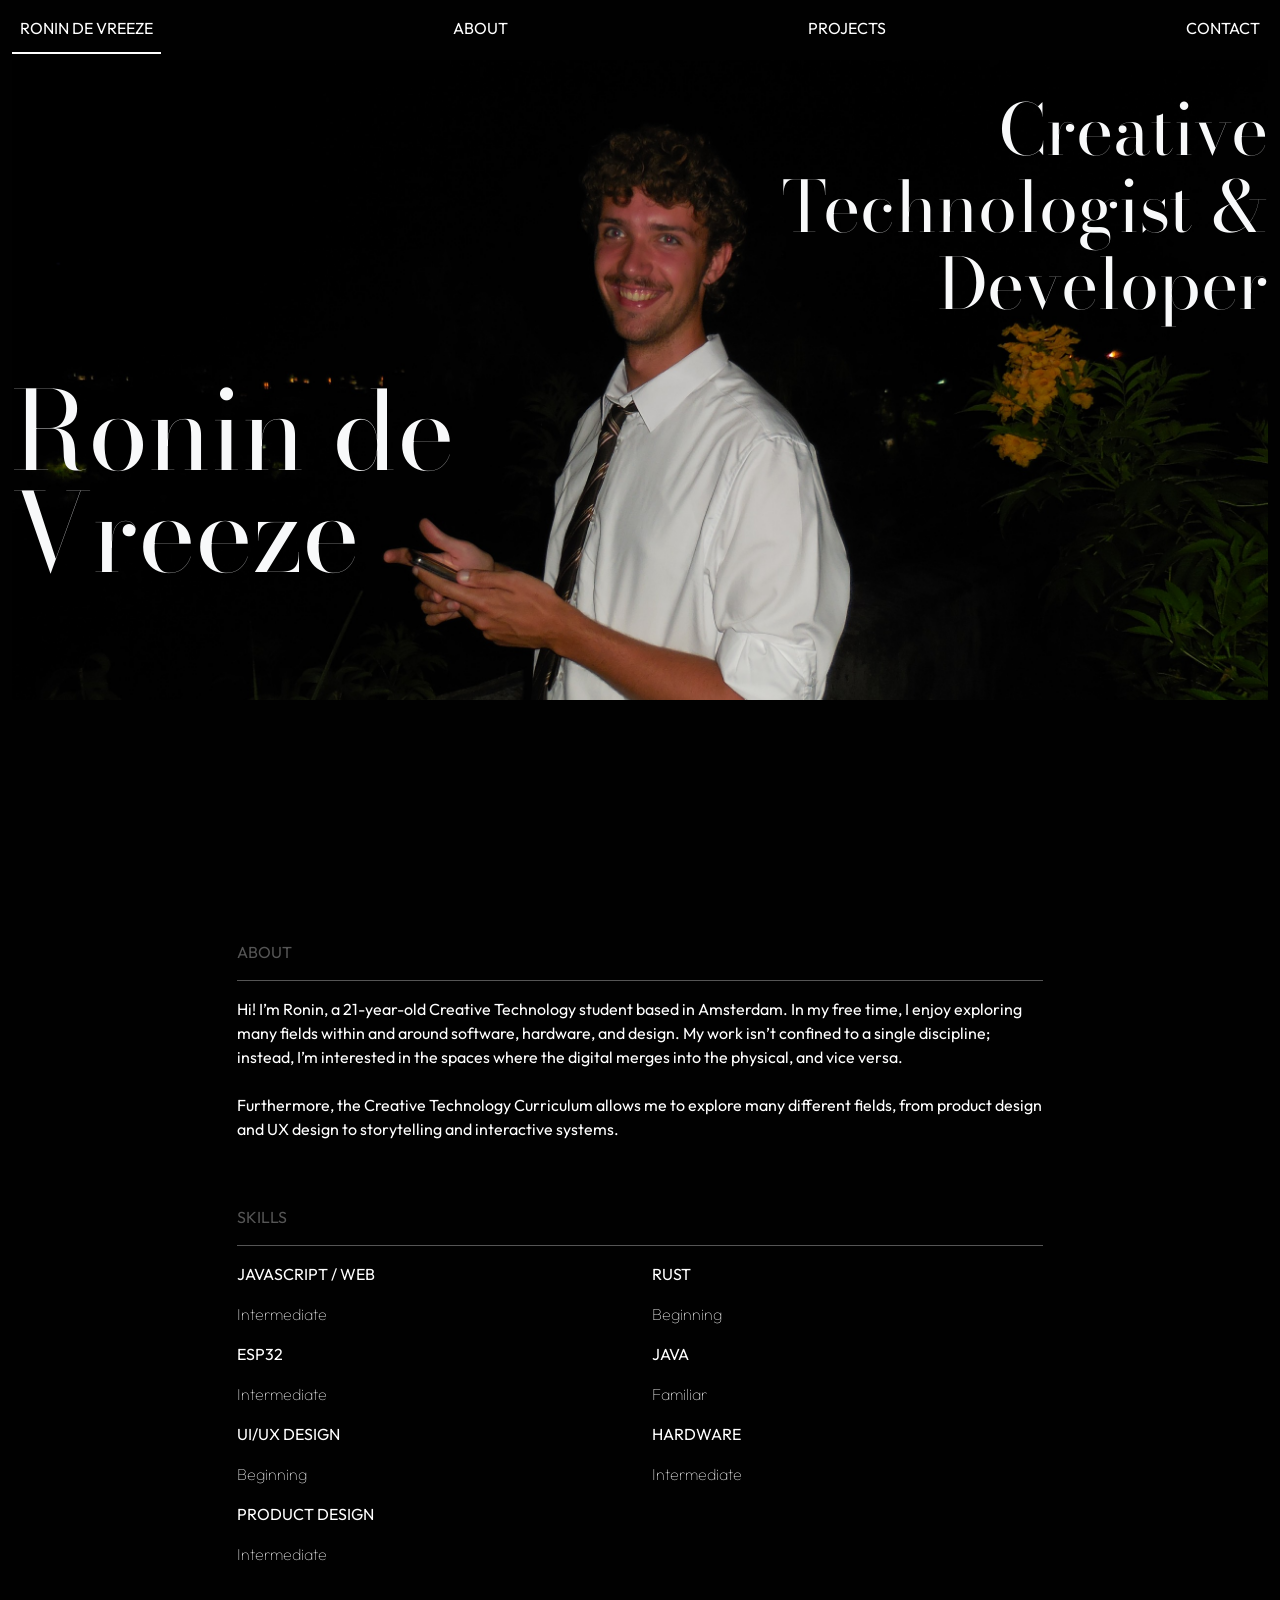
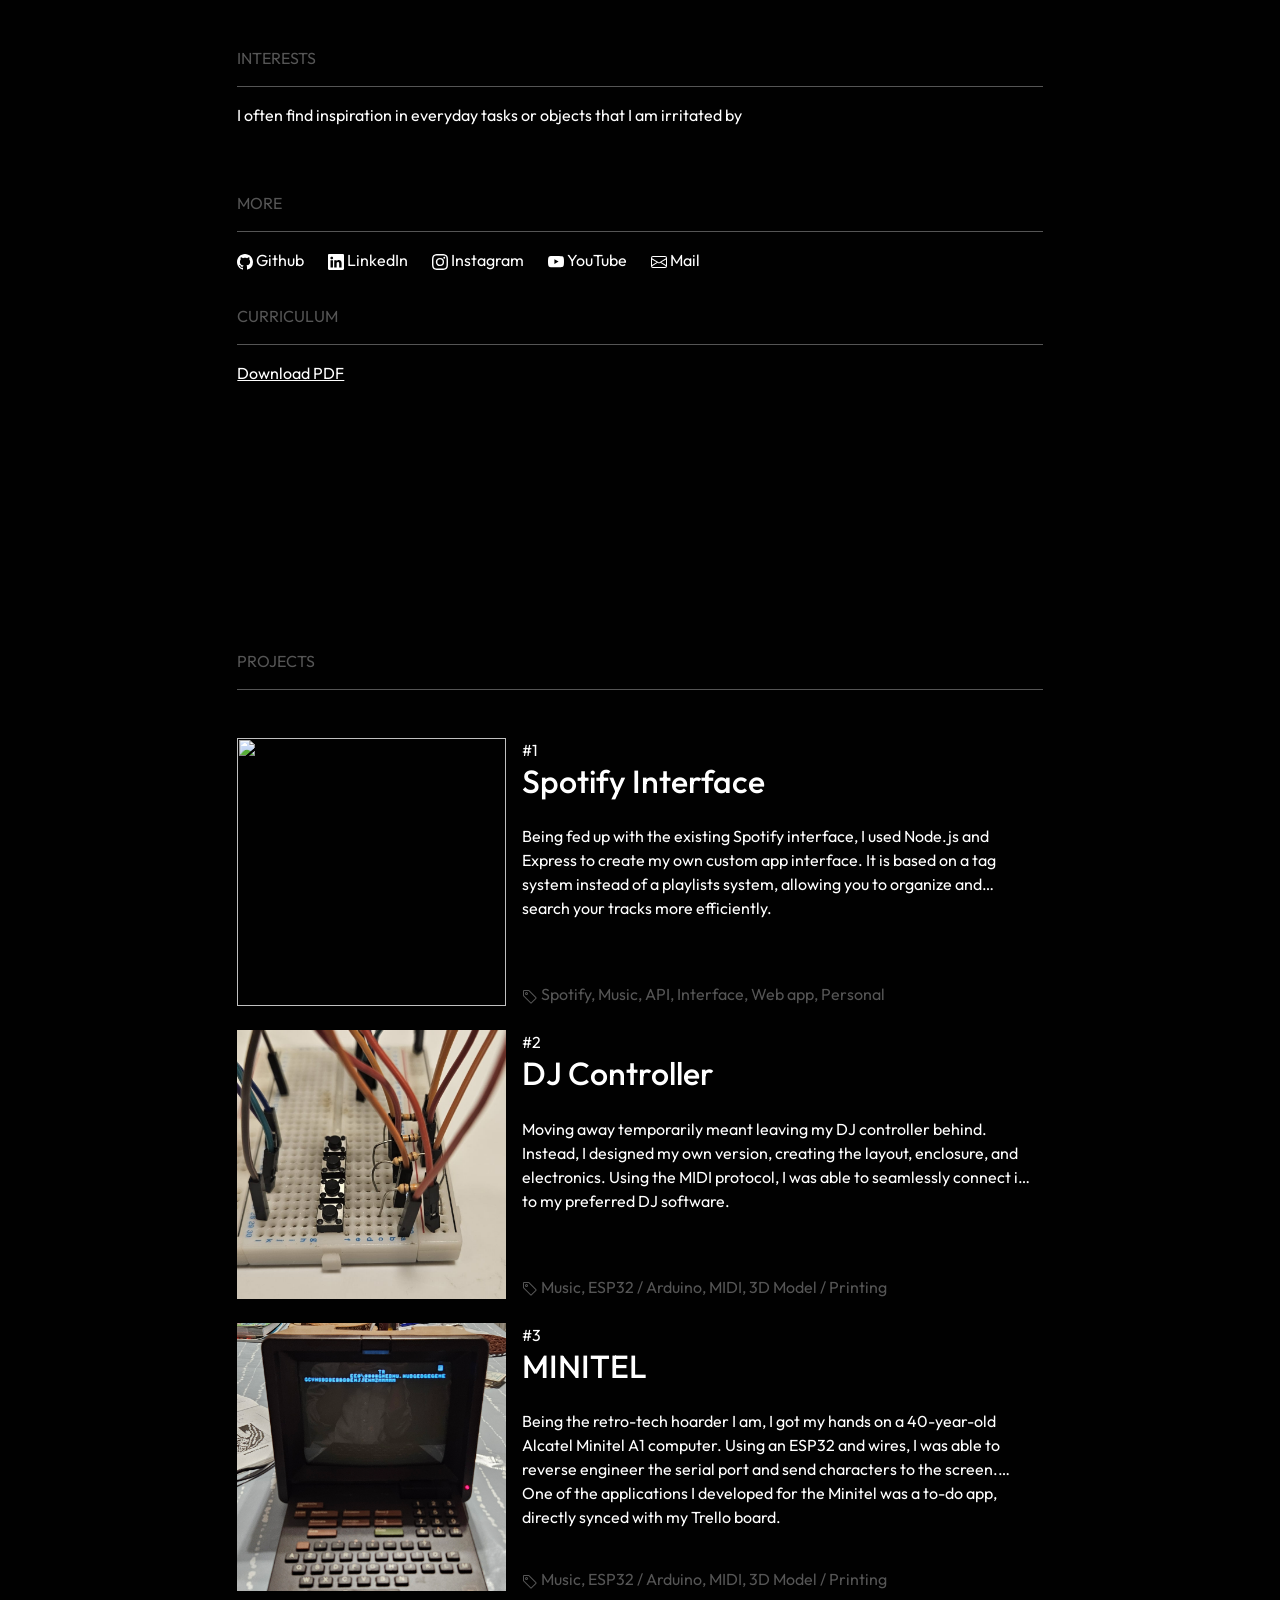
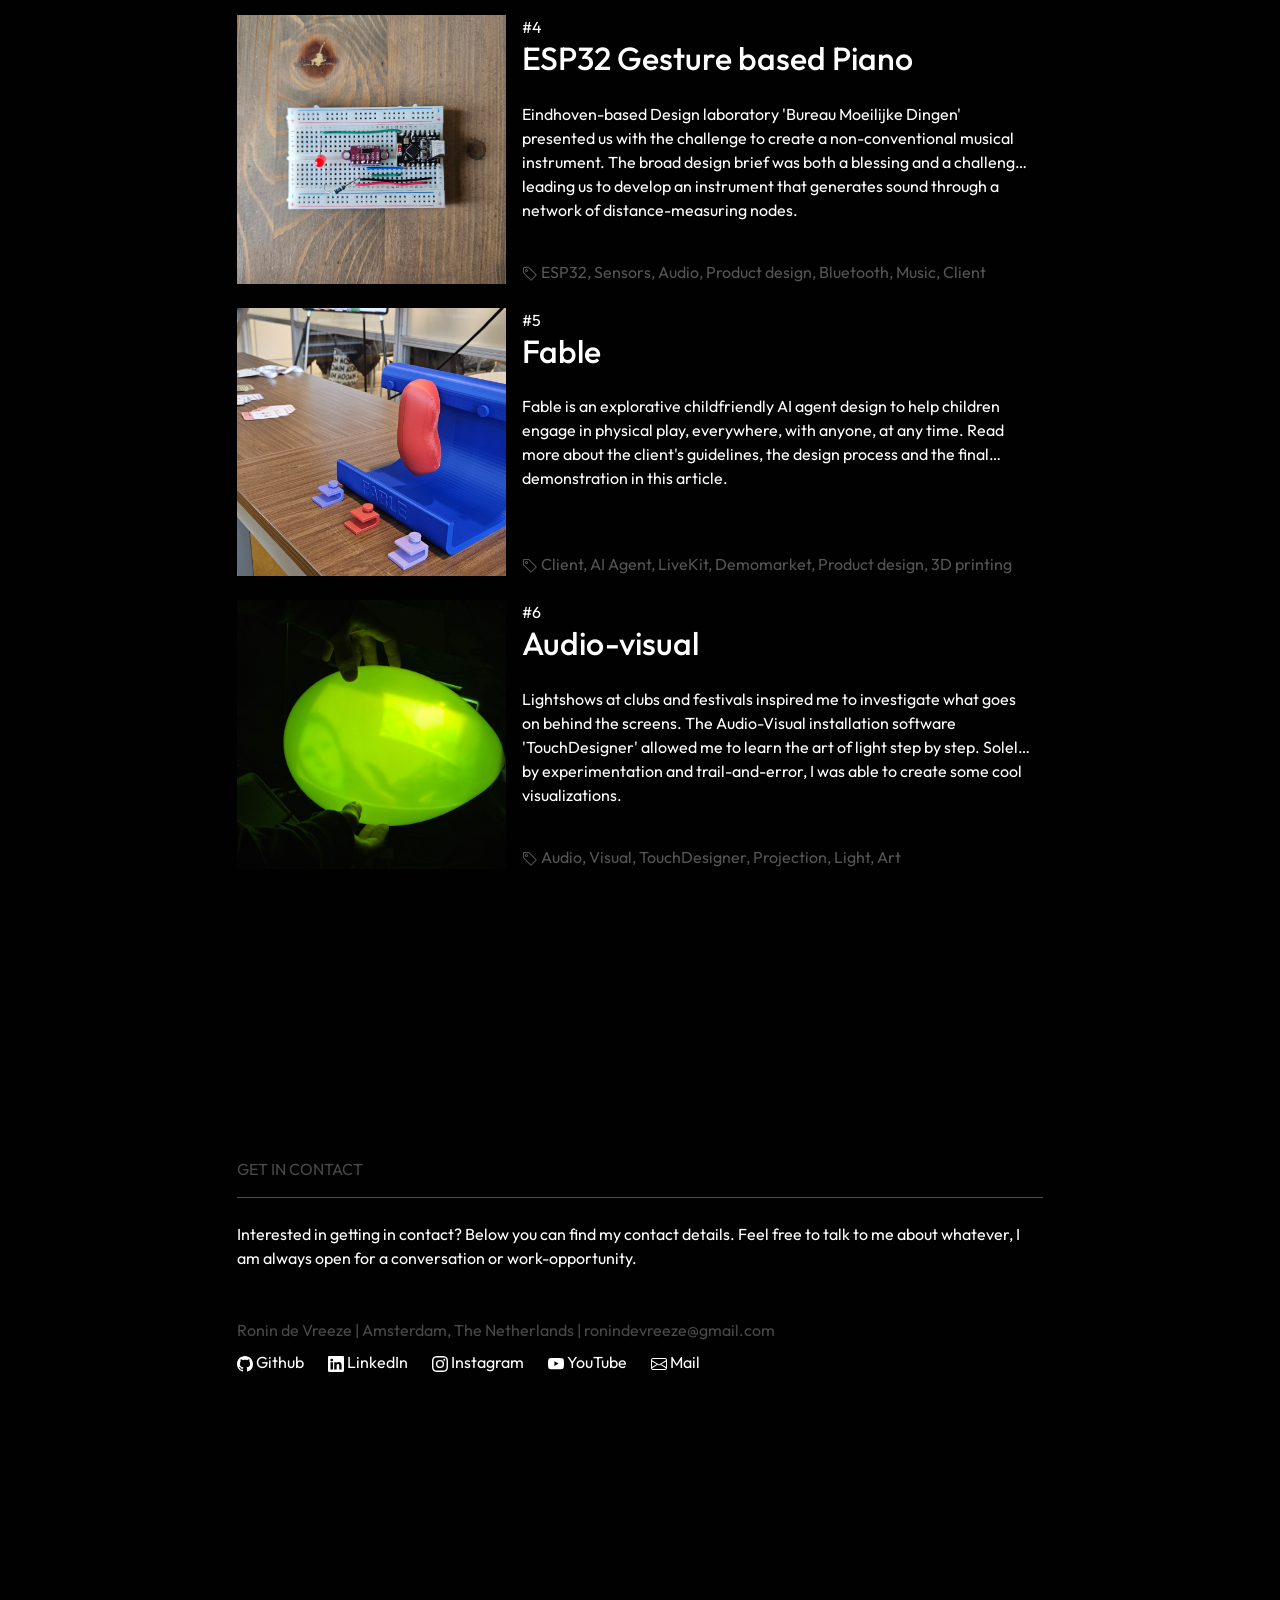
==== commit 384b4cb8: "Project page" ====
--- a/index.html
+++ b/index.html
@@ -5,7 +5,8 @@
     <!-- Metadata -->
     <meta charset="UTF-8">
     <meta name="viewport" content="width=device-width, initial-scale=1.0">
-    <title>Portfolio</title>
+    <title>Ronin de Vreeze | Portfolio</title>
+    <link rel="icon" type="image/x-icon" href="./images/favicon.svg">
 
     <!-- Bootstrap -->
     <link href="https://cdn.jsdelivr.net/npm/bootstrap@5.3.8/dist/css/bootstrap.min.css" rel="stylesheet"
@@ -15,6 +16,10 @@
     <style>
         /* Font */
         @import url('https://fonts.googleapis.com/css2?family=Bodoni+Moda:ital,opsz,wght@0,6..96,400..900;1,6..96,400..900&family=Coral+Pixels&family=Outfit:wght@100..900&display=swap');
+
+         ::-webkit-scrollbar {
+                display: none;
+            }
 
         /* Font and styling for whole document */
         * {
@@ -172,7 +177,7 @@
                     INTERESTS
                 </div>
 
-                <div class="mb-5">I often take ins</div>
+                <div class="mb-5">I often find inspiration in everyday tasks or objects that I am irritated by</div>
 
                 <div class="w-100 mb-3 py-3"
                     style="border-bottom: 1px solid var(--primary-muted); color: var(--primary-muted)">
@@ -248,7 +253,7 @@
                 </div>
 
                 <!-- Spotify -->
-                <a href="./projects/spotify.html" class="row mb-4 m-0 p-0 text-decoration-none text-reset">
+                <a href="./projects/project.html?project=spotify" class="row mb-4 m-0 p-0 text-decoration-none text-reset">
                     <!-- Image container -->
                     <div class="col-12 col-md-4 m-0 p-0">
                         <!-- Project image -->
@@ -290,13 +295,13 @@
                 </a>
 
                 <!-- DJ Controller -->
-                <a href="./projects/djcontroller.html" class="row mb-4 m-0 p-0 text-decoration-none text-reset">
+                <a href="./projects/project.html?project=djcontroller" class="row mb-4 m-0 p-0 text-decoration-none text-reset">
                     <!-- Image container -->
                     <div class="col-12 col-md-4 m-0 p-0">
                         <!-- Project image -->
-                        <div class="ratio ratio-16x9 d-block d-md-none"><img src="./images/ap.png"
-                                class="img-fluid object-fit-cover"></div>
-                        <div class="ratio ratio-1x1 d-none d-md-block"><img src="./images/ap.png"
+                        <div class="ratio ratio-16x9 d-block d-md-none"><img src="./images/dj1.jpeg"
+                                class="img-fluid object-fit-cover"></div>
+                        <div class="ratio ratio-1x1 d-none d-md-block"><img src="./images/dj1.jpeg"
                                 class="img-fluid object-fit-cover"></div>
                     </div>
 
@@ -331,13 +336,13 @@
                 </a>
 
                 <!-- DJ Controller -->
-                <a href="./projects/djcontroller.html" class="row mb-4 m-0 p-0 text-decoration-none text-reset">
+                <a href="./projects/project.html?project=minitel" class="row mb-4 m-0 p-0 text-decoration-none text-reset">
                     <!-- Image container -->
                     <div class="col-12 col-md-4 m-0 p-0">
                         <!-- Project image -->
-                        <div class="ratio ratio-16x9 d-block d-md-none"><img src="./images/ap.png"
-                                class="img-fluid object-fit-cover"></div>
-                        <div class="ratio ratio-1x1 d-none d-md-block"><img src="./images/ap.png"
+                        <div class="ratio ratio-16x9 d-block d-md-none"><img src="./images/retro7.jpg"
+                                class="img-fluid object-fit-cover"></div>
+                        <div class="ratio ratio-1x1 d-none d-md-block"><img src="./images/retro7.jpg"
                                 class="img-fluid object-fit-cover"></div>
                     </div>
 
@@ -370,13 +375,13 @@
                 </a>
 
                 <!-- DJ Controller -->
-                <a href="./projects/djcontroller.html" class="row mb-4 m-0 p-0 text-decoration-none text-reset">
+                <a href="./projects/project.html?project=piano" class="row mb-4 m-0 p-0 text-decoration-none text-reset">
                     <!-- Image container -->
                     <div class="col-12 col-md-4 m-0 p-0">
                         <!-- Project image -->
-                        <div class="ratio ratio-16x9 d-block d-md-none"><img src="./images/ap.png"
-                                class="img-fluid object-fit-cover"></div>
-                        <div class="ratio ratio-1x1 d-none d-md-block"><img src="./images/ap.png"
+                        <div class="ratio ratio-16x9 d-block d-md-none"><img src="./images/piano1.jpg"
+                                class="img-fluid object-fit-cover"></div>
+                        <div class="ratio ratio-1x1 d-none d-md-block"><img src="./images/piano1.jpg"
                                 class="img-fluid object-fit-cover"></div>
                     </div>
 
@@ -409,13 +414,13 @@
                 </a>
 
                 <!-- DJ Controller -->
-                <a href="./projects/djcontroller.html" class="row mb-4 m-0 p-0 text-decoration-none text-reset">
+                <a href="./projects/project.html?project=fable" class="row mb-4 m-0 p-0 text-decoration-none text-reset">
                     <!-- Image container -->
                     <div class="col-12 col-md-4 m-0 p-0">
                         <!-- Project image -->
-                        <div class="ratio ratio-16x9 d-block d-md-none"><img src="./images/ap.png"
-                                class="img-fluid object-fit-cover"></div>
-                        <div class="ratio ratio-1x1 d-none d-md-block"><img src="./images/ap.png"
+                        <div class="ratio ratio-16x9 d-block d-md-none"><img src="./images/fable4.jpeg"
+                                class="img-fluid object-fit-cover"></div>
+                        <div class="ratio ratio-1x1 d-none d-md-block"><img src="./images/fable4.jpeg"
                                 class="img-fluid object-fit-cover"></div>
                     </div>
 
@@ -448,13 +453,13 @@
                 </a>
 
                 <!-- DJ Controller -->
-                <a href="./projects/djcontroller.html" class="row mb-4 m-0 p-0 text-decoration-none text-reset">
+                <a href="./projects/project.html?project=av" class="row mb-4 m-0 p-0 text-decoration-none text-reset">
                     <!-- Image container -->
                     <div class="col-12 col-md-4 m-0 p-0">
                         <!-- Project image -->
-                        <div class="ratio ratio-16x9 d-block d-md-none"><img src="./images/ap.png"
-                                class="img-fluid object-fit-cover"></div>
-                        <div class="ratio ratio-1x1 d-none d-md-block"><img src="./images/ap.png"
+                        <div class="ratio ratio-16x9 d-block d-md-none"><img src="./images/av3.jpg"
+                                class="img-fluid object-fit-cover"></div>
+                        <div class="ratio ratio-1x1 d-none d-md-block"><img src="./images/av3.jpg"
                                 class="img-fluid object-fit-cover"></div>
                     </div>
 
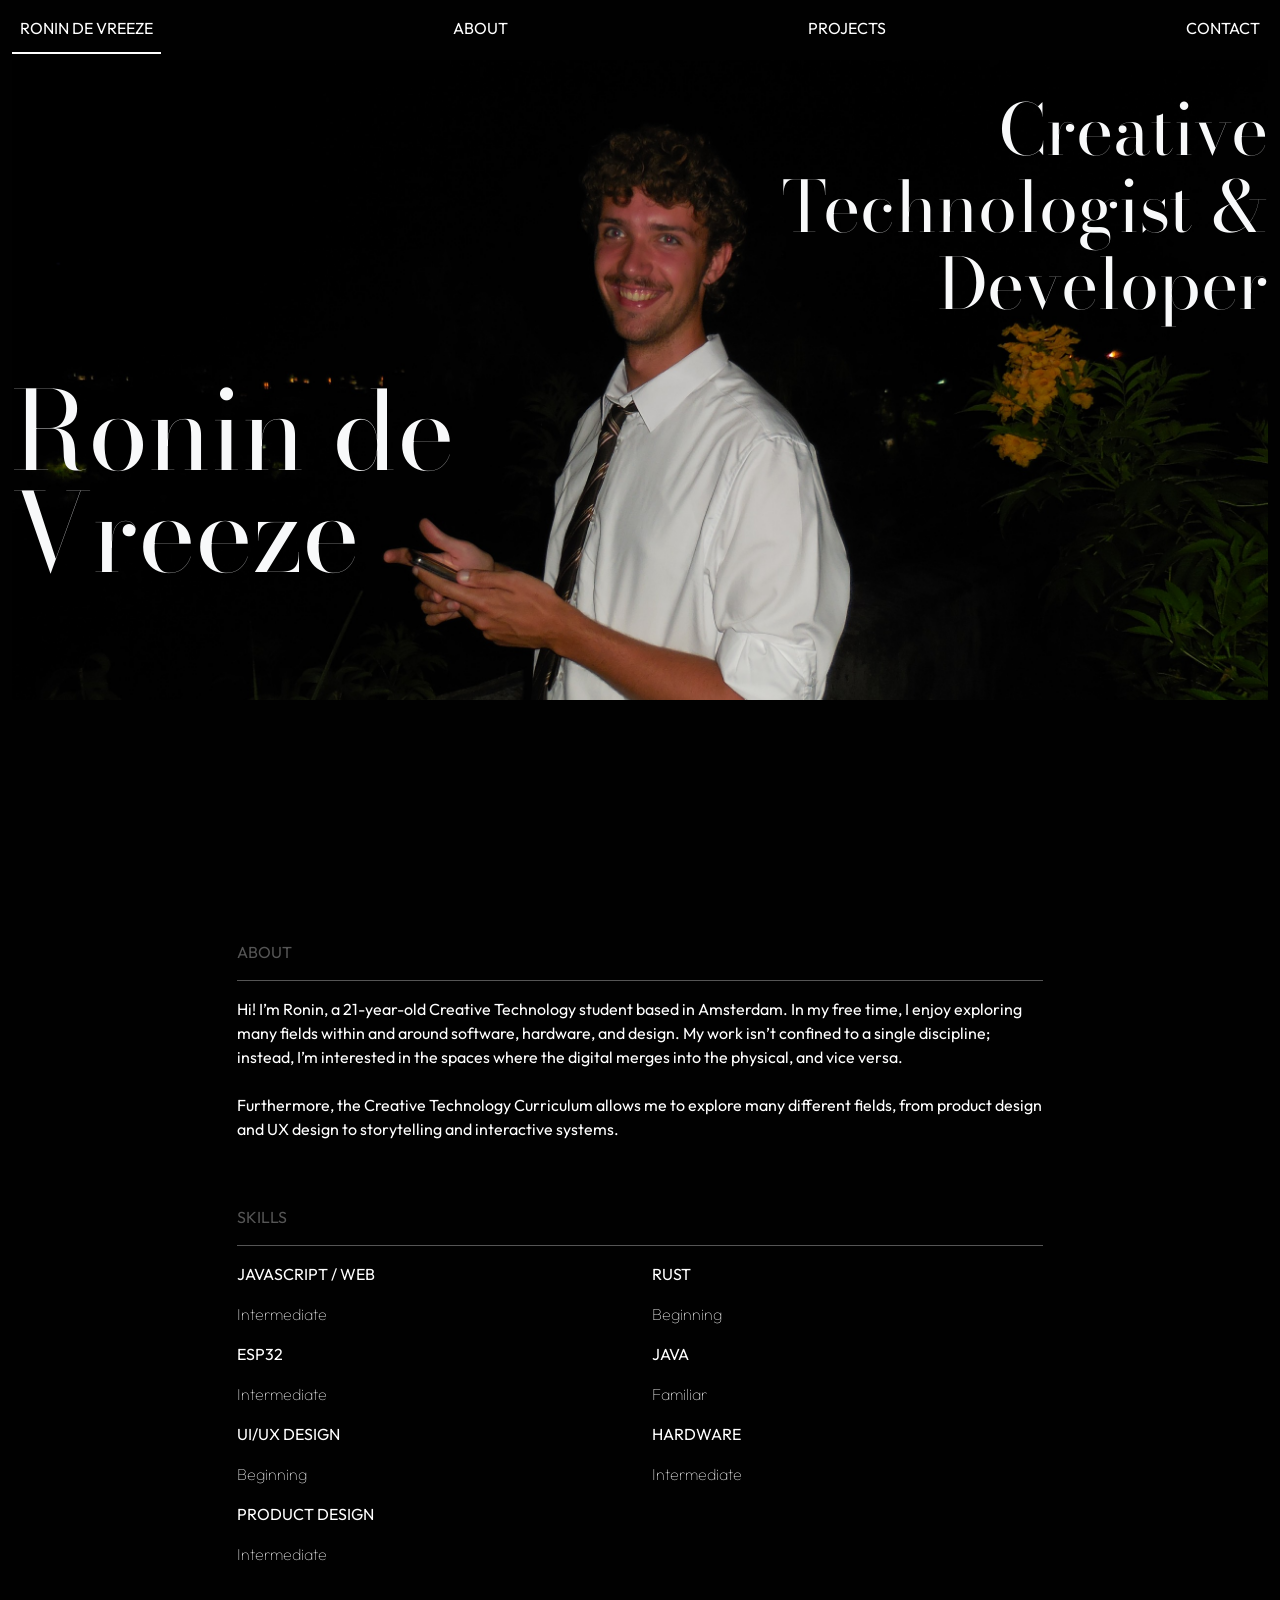
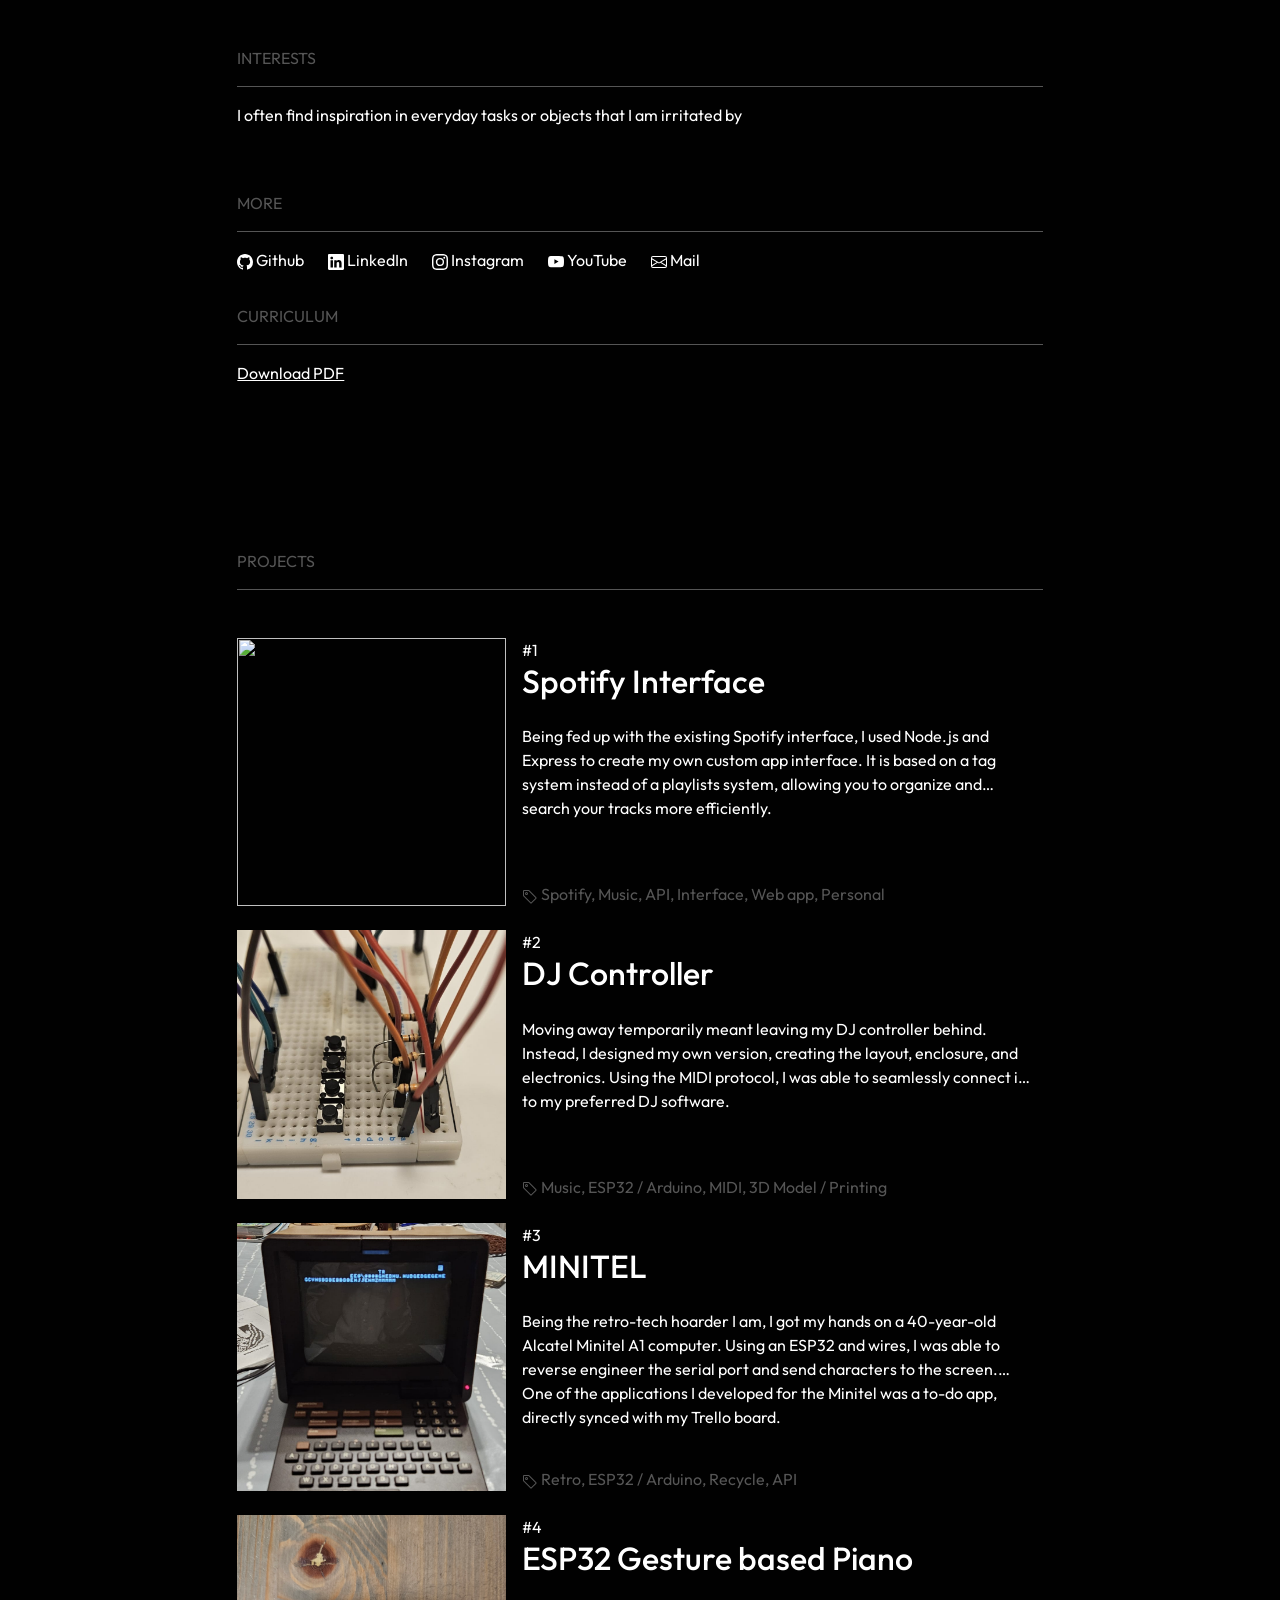
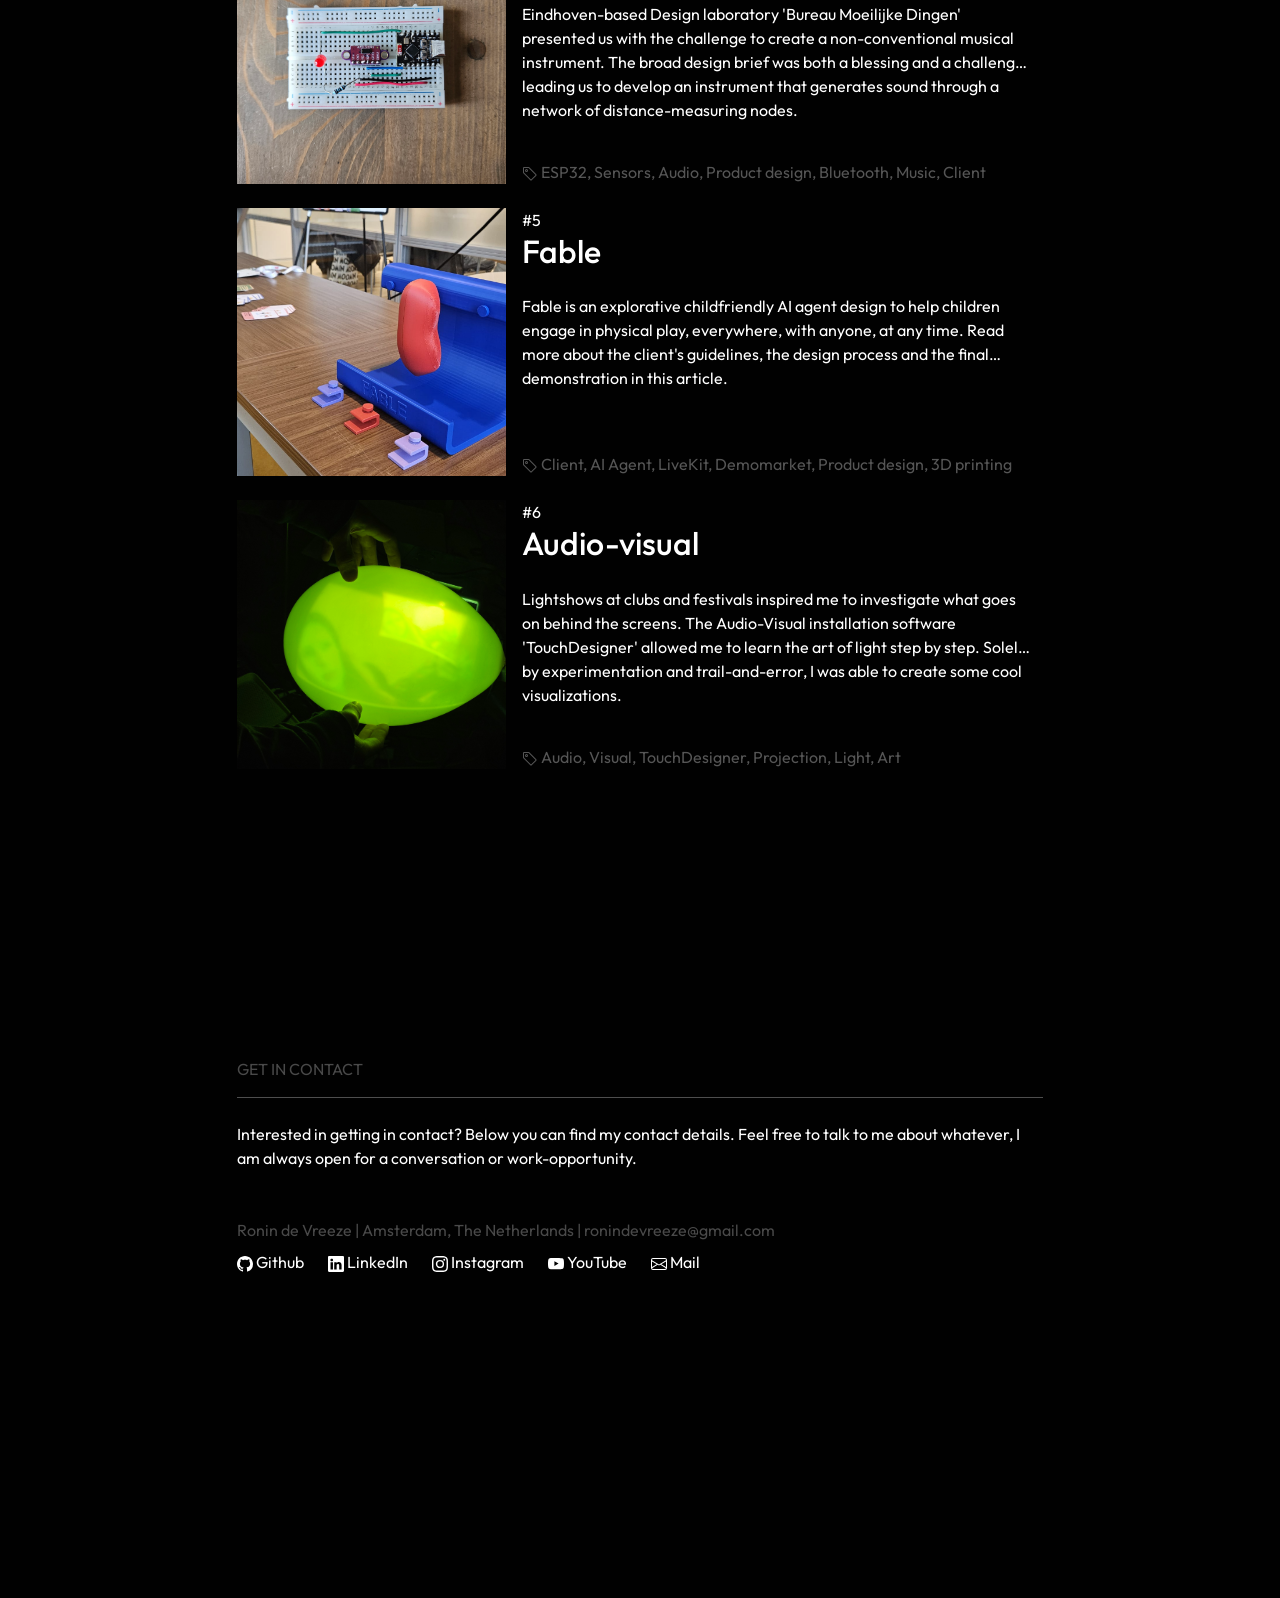
==== commit b8c08e35: "Mobile friendly" ====
--- a/index.html
+++ b/index.html
@@ -245,7 +245,7 @@
             </div>
         </section>
 
-        <section id="projects" class="row justify-content-center" style="margin-top: 200px;">
+        <section id="projects" class="row justify-content-center" style="margin-top: 100px;">
             <div class="col-12 col-lg-8 col-xxl-6 p-4 row">
                 <div class="col-12 mb-5 py-3 px-0"
                     style="border-bottom: 1px solid var(--primary-muted); color: var(--primary-muted)">
@@ -340,9 +340,9 @@
                     <!-- Image container -->
                     <div class="col-12 col-md-4 m-0 p-0">
                         <!-- Project image -->
-                        <div class="ratio ratio-16x9 d-block d-md-none"><img src="./images/retro7.jpg"
-                                class="img-fluid object-fit-cover"></div>
-                        <div class="ratio ratio-1x1 d-none d-md-block"><img src="./images/retro7.jpg"
+                        <div class="ratio ratio-16x9 d-block d-md-none"><img src="./images/retro5.jpeg"
+                                class="img-fluid object-fit-cover"></div>
+                        <div class="ratio ratio-1x1 d-none d-md-block"><img src="./images/retro5.jpeg"
                                 class="img-fluid object-fit-cover"></div>
                     </div>
 
@@ -369,7 +369,7 @@
                                     d="M2 1h4.586a1 1 0 0 1 .707.293l7 7a1 1 0 0 1 0 1.414l-4.586 4.586a1 1 0 0 1-1.414 0l-7-7A1 1 0 0 1 1 6.586V2a1 1 0 0 1 1-1m0 5.586 7 7L13.586 9l-7-7H2z">
                                 </path>
                             </svg>
-                            Music, ESP32 / Arduino, MIDI, 3D Model / Printing
+                            Retro, ESP32 / Arduino, Recycle, API
                         </div>
                     </div>
                 </a>
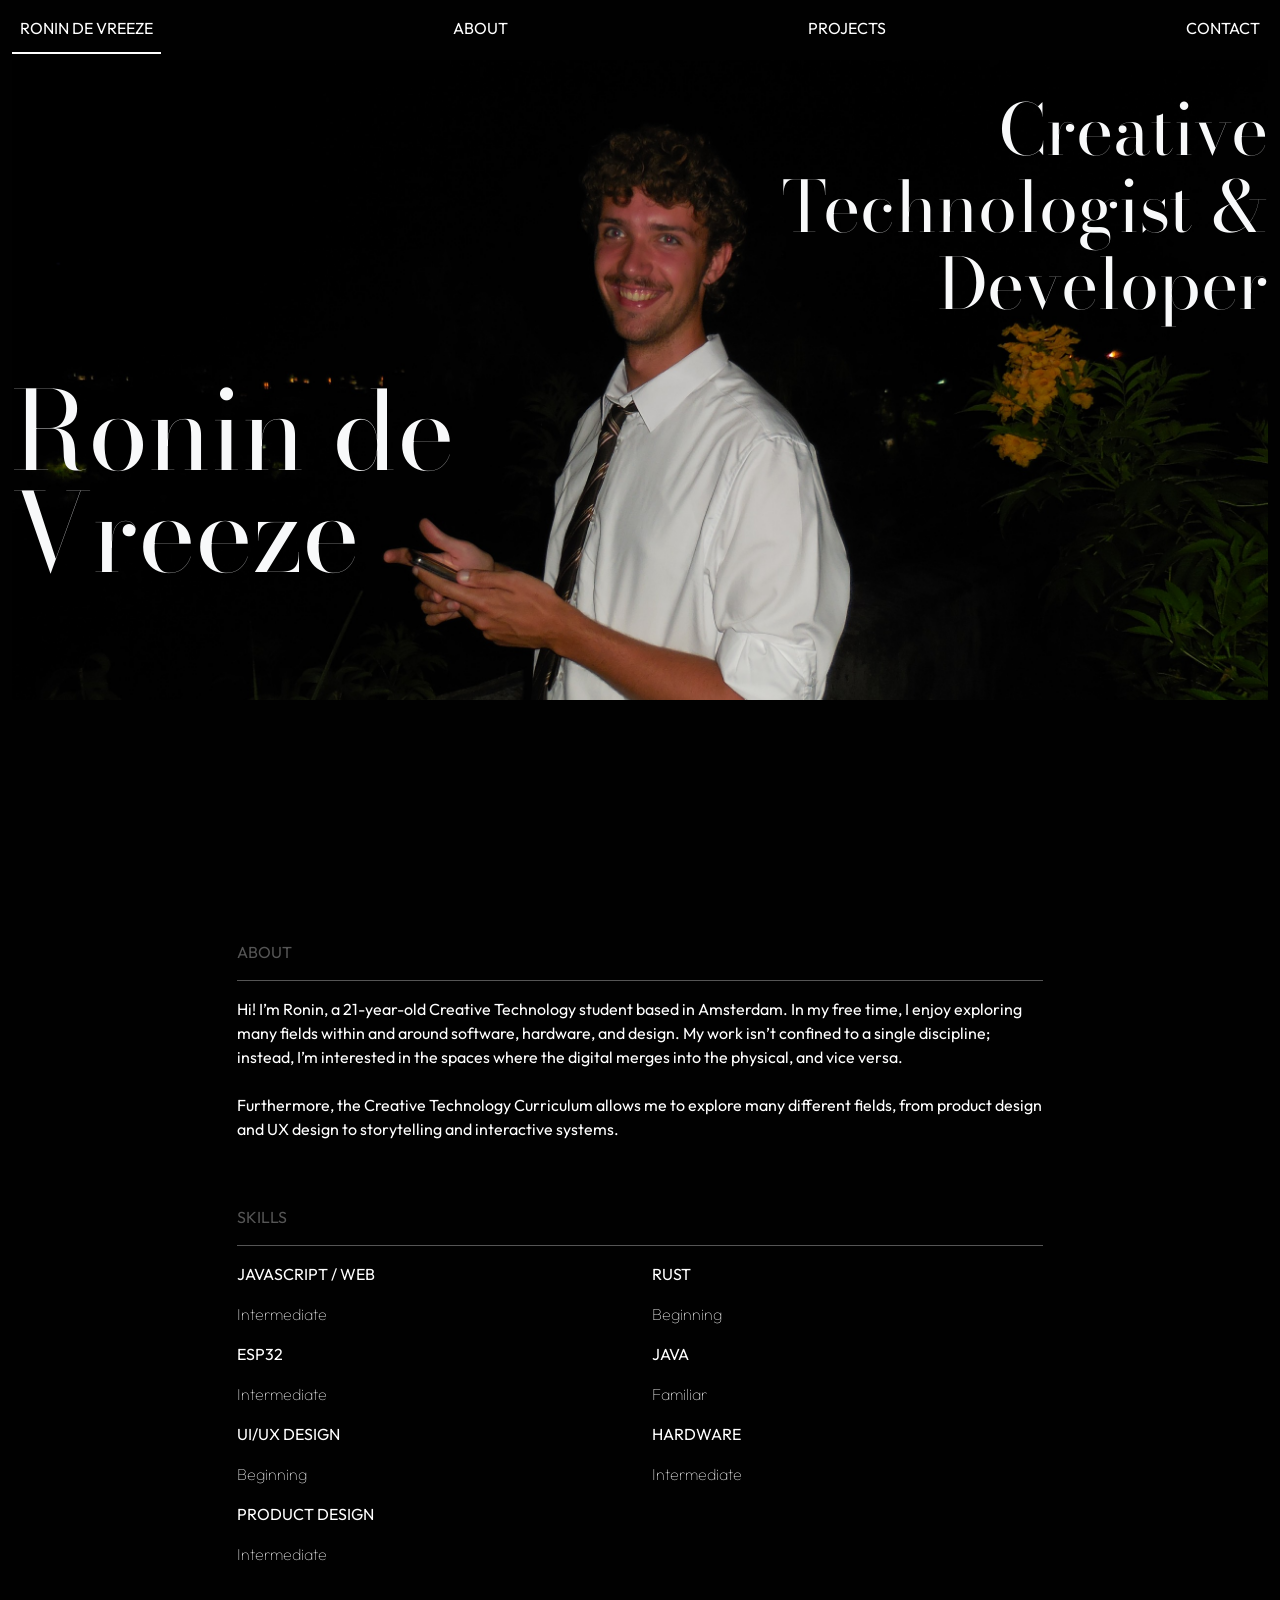
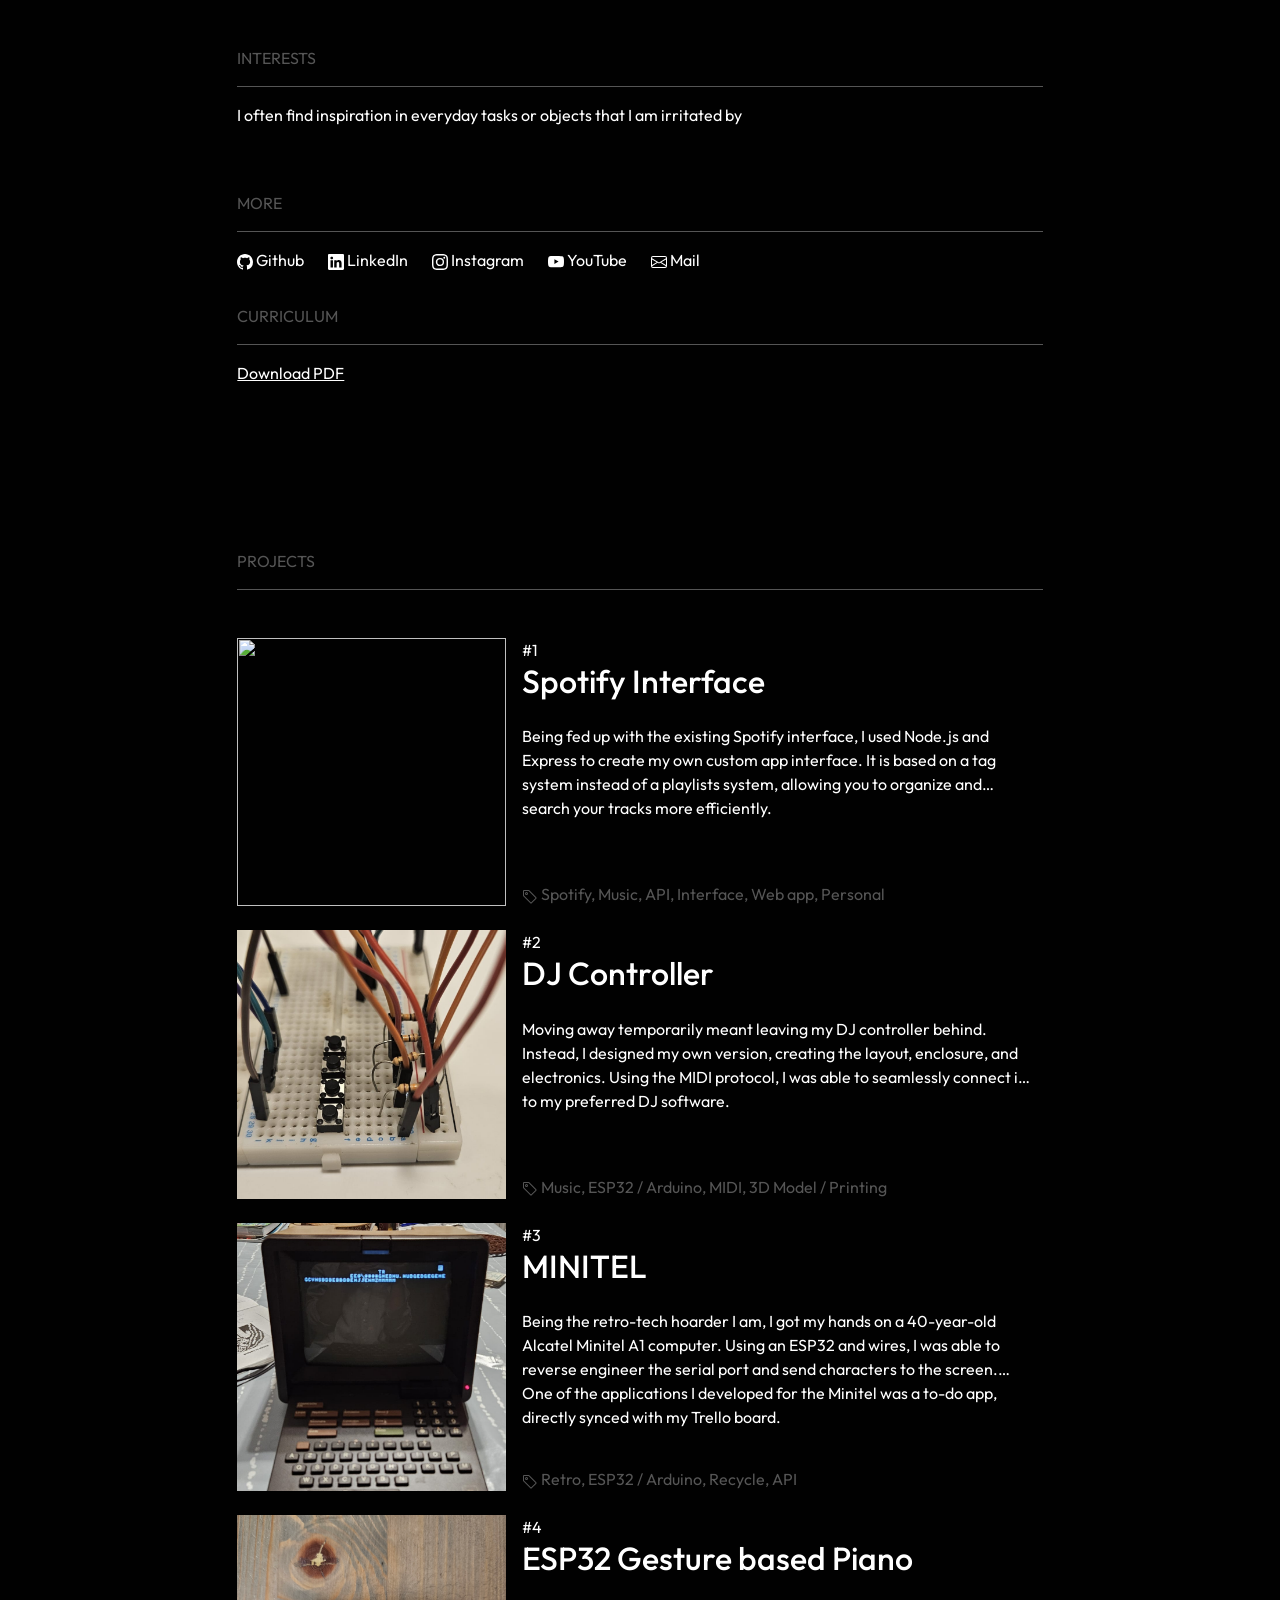
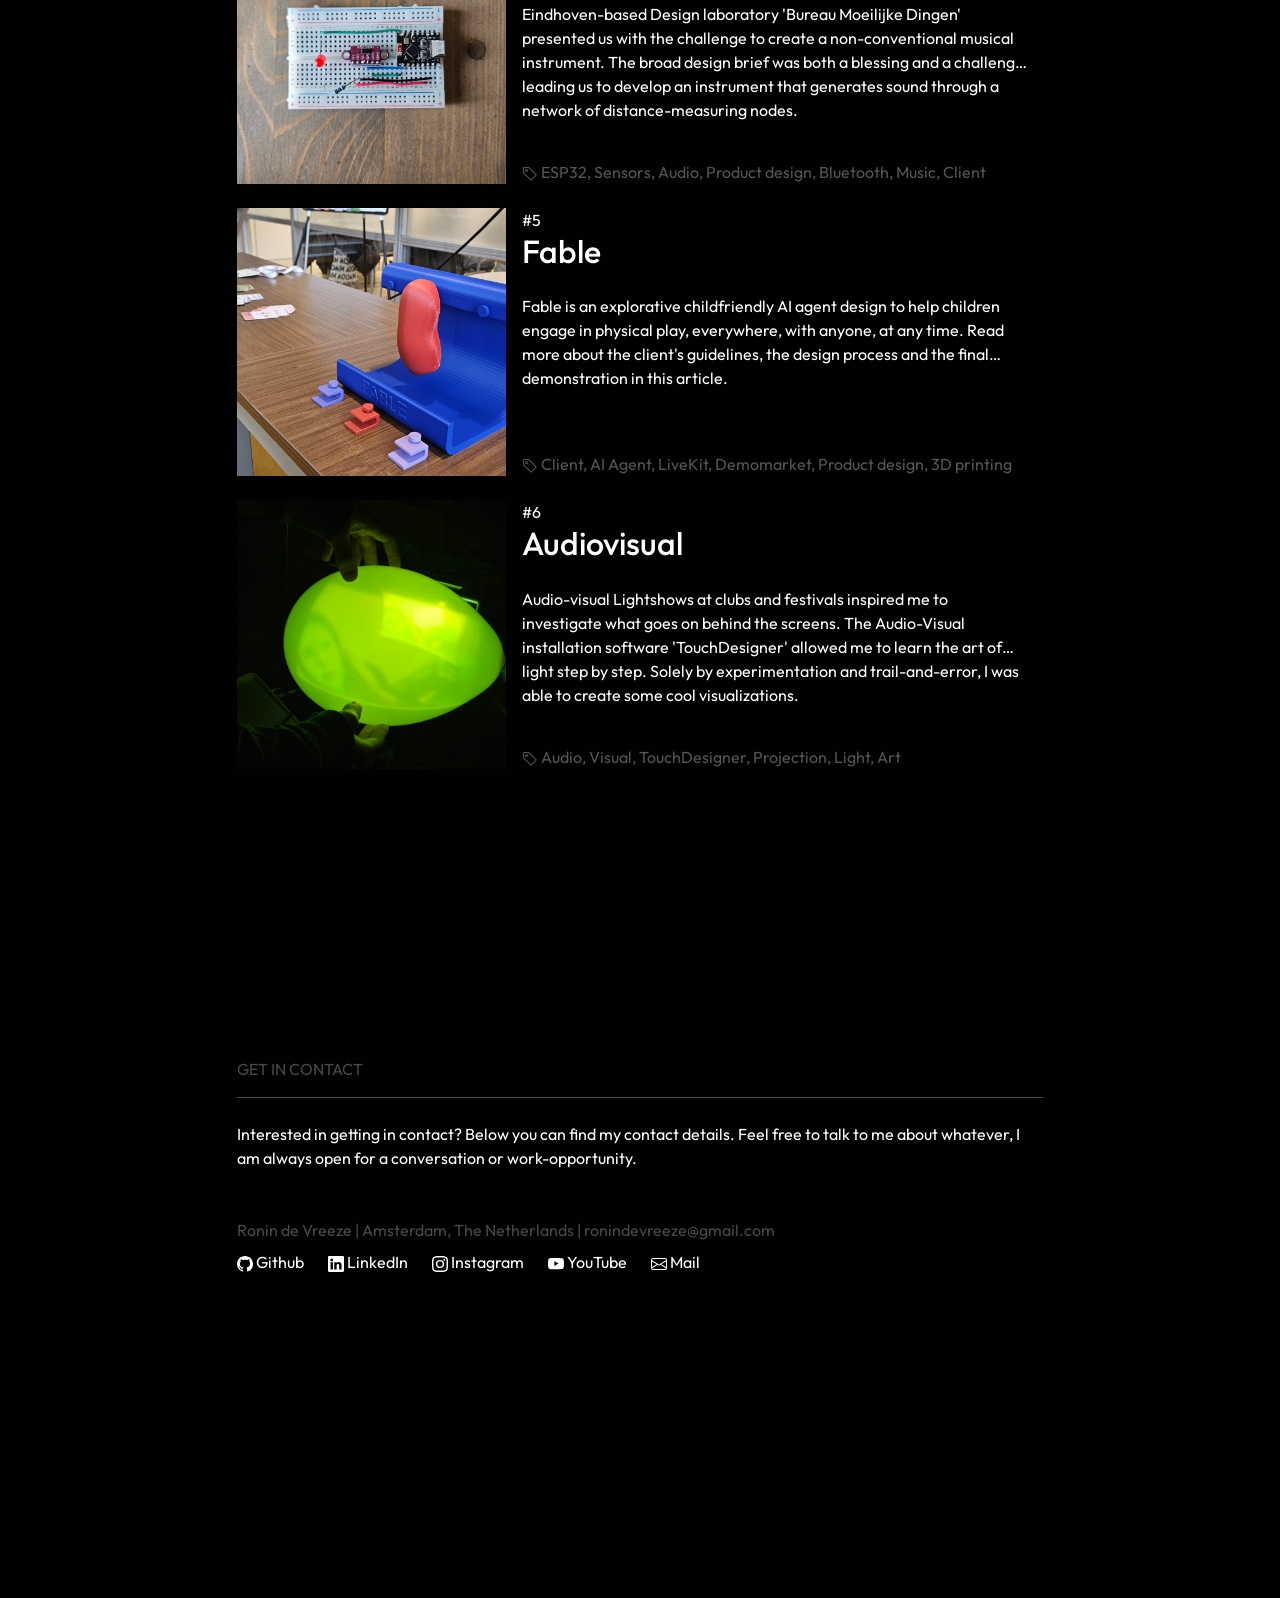
==== commit 0e0490d6: "dynamic home page" ====
--- a/index.html
+++ b/index.html
@@ -246,250 +246,11 @@
         </section>
 
         <section id="projects" class="row justify-content-center" style="margin-top: 100px;">
-            <div class="col-12 col-lg-8 col-xxl-6 p-4 row">
+            <div class="col-12 col-lg-8 col-xxl-6 p-4 row" id="projects-content">
                 <div class="col-12 mb-5 py-3 px-0"
                     style="border-bottom: 1px solid var(--primary-muted); color: var(--primary-muted)">
                     PROJECTS
                 </div>
-
-                <!-- Spotify -->
-                <a href="./projects/project.html?project=spotify" class="row mb-4 m-0 p-0 text-decoration-none text-reset">
-                    <!-- Image container -->
-                    <div class="col-12 col-md-4 m-0 p-0">
-                        <!-- Project image -->
-                        <div class="ratio ratio-16x9 d-block d-md-none"><img src="./images/app.png"
-                                class="img-fluid object-fit-cover"></div>
-                        <div class="ratio ratio-1x1 d-none d-md-block"><img src="./images/app.png"
-                                class="img-fluid object-fit-cover"></div>
-                    </div>
-
-                    <!-- Text container -->
-                    <div class="col-12 col-md-8 d-flex flex-column pt-md-0 pt-3 ps-0 ps-md-3">
-                        <!-- Number and title -->
-                        <div class="flex-shrink-0">#1</div>
-                        <div class="h2 flex-shrink-0">Spotify Interface</div>
-
-                        <!-- The Description Container -->
-                        <div class="flex-grow-1 mt-3 overflow-hidden">
-                            <div class="description-truncate">
-                                Being fed up with the existing Spotify interface, I used Node.js and Express
-                                to create my own custom app interface. It is based on a tag system instead
-                                of a playlists system, allowing you to organize and search your tracks more
-                                efficiently.
-                            </div>
-                        </div>
-
-                        <!-- Tags -->
-                        <div class="flex-shrink-0" style="color: var(--primary-muted);">
-                            <svg xmlns="http://www.w3.org/2000/svg" width="16" height="16" fill="currentColor"
-                                class="bi bi-tag" viewBox="0 0 16 16">
-                                <path d="M6 4.5a1.5 1.5 0 1 1-3 0 1.5 1.5 0 0 1 3 0m-1 0a.5.5 0 1 0-1 0 .5.5 0 0 0 1 0">
-                                </path>
-                                <path
-                                    d="M2 1h4.586a1 1 0 0 1 .707.293l7 7a1 1 0 0 1 0 1.414l-4.586 4.586a1 1 0 0 1-1.414 0l-7-7A1 1 0 0 1 1 6.586V2a1 1 0 0 1 1-1m0 5.586 7 7L13.586 9l-7-7H2z">
-                                </path>
-                            </svg>
-                            Spotify, Music, API, Interface, Web app, Personal
-                        </div>
-                    </div>
-                </a>
-
-                <!-- DJ Controller -->
-                <a href="./projects/project.html?project=djcontroller" class="row mb-4 m-0 p-0 text-decoration-none text-reset">
-                    <!-- Image container -->
-                    <div class="col-12 col-md-4 m-0 p-0">
-                        <!-- Project image -->
-                        <div class="ratio ratio-16x9 d-block d-md-none"><img src="./images/dj1.jpeg"
-                                class="img-fluid object-fit-cover"></div>
-                        <div class="ratio ratio-1x1 d-none d-md-block"><img src="./images/dj1.jpeg"
-                                class="img-fluid object-fit-cover"></div>
-                    </div>
-
-                    <!-- Text container -->
-                    <div class="col-12 col-md-8 d-flex flex-column pt-md-0 pt-3 ps-0 ps-md-3">
-                        <!-- Number and title -->
-                        <div class="flex-shrink-0">#2</div>
-                        <div class="h2 flex-shrink-0">DJ Controller</div>
-
-                        <!-- The Description Container -->
-                        <div class="flex-grow-1 mt-3 overflow-hidden">
-                            <div class="description-truncate">
-                                Moving away temporarily meant leaving my DJ controller behind. Instead, I designed my
-                                own version, creating the layout, enclosure, and electronics. Using the MIDI protocol, I
-                                was able to seamlessly connect it to my preferred DJ software.
-                            </div>
-                        </div>
-
-                        <!-- Tags -->
-                        <div class="flex-shrink-0" style="color: var(--primary-muted);">
-                            <svg xmlns="http://www.w3.org/2000/svg" width="16" height="16" fill="currentColor"
-                                class="bi bi-tag" viewBox="0 0 16 16">
-                                <path d="M6 4.5a1.5 1.5 0 1 1-3 0 1.5 1.5 0 0 1 3 0m-1 0a.5.5 0 1 0-1 0 .5.5 0 0 0 1 0">
-                                </path>
-                                <path
-                                    d="M2 1h4.586a1 1 0 0 1 .707.293l7 7a1 1 0 0 1 0 1.414l-4.586 4.586a1 1 0 0 1-1.414 0l-7-7A1 1 0 0 1 1 6.586V2a1 1 0 0 1 1-1m0 5.586 7 7L13.586 9l-7-7H2z">
-                                </path>
-                            </svg>
-                            Music, ESP32 / Arduino, MIDI, 3D Model / Printing
-                        </div>
-                    </div>
-                </a>
-
-                <!-- DJ Controller -->
-                <a href="./projects/project.html?project=minitel" class="row mb-4 m-0 p-0 text-decoration-none text-reset">
-                    <!-- Image container -->
-                    <div class="col-12 col-md-4 m-0 p-0">
-                        <!-- Project image -->
-                        <div class="ratio ratio-16x9 d-block d-md-none"><img src="./images/retro5.jpeg"
-                                class="img-fluid object-fit-cover"></div>
-                        <div class="ratio ratio-1x1 d-none d-md-block"><img src="./images/retro5.jpeg"
-                                class="img-fluid object-fit-cover"></div>
-                    </div>
-
-                    <!-- Text container -->
-                    <div class="col-12 col-md-8 d-flex flex-column pt-md-0 pt-3 ps-0 ps-md-3">
-                        <!-- Number and title -->
-                        <div class="flex-shrink-0">#3</div>
-                        <div class="h2 flex-shrink-0">MINITEL</div>
-
-                        <!-- The Description Container -->
-                        <div class="flex-grow-1 mt-3 overflow-hidden">
-                            <div class="description-truncate">
-                                Being the retro-tech hoarder I am, I got my hands on a 40-year-old Alcatel Minitel A1 computer. Using an ESP32 and wires, I was able to reverse engineer the serial port and send characters to the screen. One of the applications I developed for the Minitel was a to-do app, directly synced with my Trello board.
-                            </div>
-                        </div>
-
-                        <!-- Tags -->
-                        <div class="flex-shrink-0" style="color: var(--primary-muted);">
-                            <svg xmlns="http://www.w3.org/2000/svg" width="16" height="16" fill="currentColor"
-                                class="bi bi-tag" viewBox="0 0 16 16">
-                                <path d="M6 4.5a1.5 1.5 0 1 1-3 0 1.5 1.5 0 0 1 3 0m-1 0a.5.5 0 1 0-1 0 .5.5 0 0 0 1 0">
-                                </path>
-                                <path
-                                    d="M2 1h4.586a1 1 0 0 1 .707.293l7 7a1 1 0 0 1 0 1.414l-4.586 4.586a1 1 0 0 1-1.414 0l-7-7A1 1 0 0 1 1 6.586V2a1 1 0 0 1 1-1m0 5.586 7 7L13.586 9l-7-7H2z">
-                                </path>
-                            </svg>
-                            Retro, ESP32 / Arduino, Recycle, API
-                        </div>
-                    </div>
-                </a>
-
-                <!-- DJ Controller -->
-                <a href="./projects/project.html?project=piano" class="row mb-4 m-0 p-0 text-decoration-none text-reset">
-                    <!-- Image container -->
-                    <div class="col-12 col-md-4 m-0 p-0">
-                        <!-- Project image -->
-                        <div class="ratio ratio-16x9 d-block d-md-none"><img src="./images/piano1.jpg"
-                                class="img-fluid object-fit-cover"></div>
-                        <div class="ratio ratio-1x1 d-none d-md-block"><img src="./images/piano1.jpg"
-                                class="img-fluid object-fit-cover"></div>
-                    </div>
-
-                    <!-- Text container -->
-                    <div class="col-12 col-md-8 d-flex flex-column pt-md-0 pt-3 ps-0 ps-md-3">
-                        <!-- Number and title -->
-                        <div class="flex-shrink-0">#4</div>
-                        <div class="h2 flex-shrink-0">ESP32 Gesture based Piano</div>
-
-                        <!-- The Description Container -->
-                        <div class="flex-grow-1 mt-3 overflow-hidden">
-                            <div class="description-truncate">
-                                Eindhoven-based Design laboratory 'Bureau Moeilijke Dingen' presented us with the challenge to create a non-conventional musical instrument. The broad design brief was both a blessing and a challenge, leading us to develop an instrument that generates sound through a network of distance-measuring nodes.
-                            </div>
-                        </div>
-
-                        <!-- Tags -->
-                        <div class="flex-shrink-0" style="color: var(--primary-muted);">
-                            <svg xmlns="http://www.w3.org/2000/svg" width="16" height="16" fill="currentColor"
-                                class="bi bi-tag" viewBox="0 0 16 16">
-                                <path d="M6 4.5a1.5 1.5 0 1 1-3 0 1.5 1.5 0 0 1 3 0m-1 0a.5.5 0 1 0-1 0 .5.5 0 0 0 1 0">
-                                </path>
-                                <path
-                                    d="M2 1h4.586a1 1 0 0 1 .707.293l7 7a1 1 0 0 1 0 1.414l-4.586 4.586a1 1 0 0 1-1.414 0l-7-7A1 1 0 0 1 1 6.586V2a1 1 0 0 1 1-1m0 5.586 7 7L13.586 9l-7-7H2z">
-                                </path>
-                            </svg>
-                            ESP32, Sensors, Audio, Product design, Bluetooth, Music, Client
-                        </div>
-                    </div>
-                </a>
-
-                <!-- DJ Controller -->
-                <a href="./projects/project.html?project=fable" class="row mb-4 m-0 p-0 text-decoration-none text-reset">
-                    <!-- Image container -->
-                    <div class="col-12 col-md-4 m-0 p-0">
-                        <!-- Project image -->
-                        <div class="ratio ratio-16x9 d-block d-md-none"><img src="./images/fable4.jpeg"
-                                class="img-fluid object-fit-cover"></div>
-                        <div class="ratio ratio-1x1 d-none d-md-block"><img src="./images/fable4.jpeg"
-                                class="img-fluid object-fit-cover"></div>
-                    </div>
-
-                    <!-- Text container -->
-                    <div class="col-12 col-md-8 d-flex flex-column pt-md-0 pt-3 ps-0 ps-md-3">
-                        <!-- Number and title -->
-                        <div class="flex-shrink-0">#5</div>
-                        <div class="h2 flex-shrink-0">Fable</div>
-
-                        <!-- The Description Container -->
-                        <div class="flex-grow-1 mt-3 overflow-hidden">
-                            <div class="description-truncate">
-                                Fable is an explorative childfriendly AI agent design to help children engage in physical play, everywhere, with anyone, at any time. Read more about the client's guidelines, the design process and the final demonstration in this article. 
-                            </div>
-                        </div>
-
-                        <!-- Tags -->
-                        <div class="flex-shrink-0" style="color: var(--primary-muted);">
-                            <svg xmlns="http://www.w3.org/2000/svg" width="16" height="16" fill="currentColor"
-                                class="bi bi-tag" viewBox="0 0 16 16">
-                                <path d="M6 4.5a1.5 1.5 0 1 1-3 0 1.5 1.5 0 0 1 3 0m-1 0a.5.5 0 1 0-1 0 .5.5 0 0 0 1 0">
-                                </path>
-                                <path
-                                    d="M2 1h4.586a1 1 0 0 1 .707.293l7 7a1 1 0 0 1 0 1.414l-4.586 4.586a1 1 0 0 1-1.414 0l-7-7A1 1 0 0 1 1 6.586V2a1 1 0 0 1 1-1m0 5.586 7 7L13.586 9l-7-7H2z">
-                                </path>
-                            </svg>
-                            Client, AI Agent, LiveKit, Demomarket, Product design, 3D printing
-                        </div>
-                    </div>
-                </a>
-
-                <!-- DJ Controller -->
-                <a href="./projects/project.html?project=av" class="row mb-4 m-0 p-0 text-decoration-none text-reset">
-                    <!-- Image container -->
-                    <div class="col-12 col-md-4 m-0 p-0">
-                        <!-- Project image -->
-                        <div class="ratio ratio-16x9 d-block d-md-none"><img src="./images/av3.jpg"
-                                class="img-fluid object-fit-cover"></div>
-                        <div class="ratio ratio-1x1 d-none d-md-block"><img src="./images/av3.jpg"
-                                class="img-fluid object-fit-cover"></div>
-                    </div>
-
-                    <!-- Text container -->
-                    <div class="col-12 col-md-8 d-flex flex-column pt-md-0 pt-3 ps-0 ps-md-3">
-                        <!-- Number and title -->
-                        <div class="flex-shrink-0">#6</div>
-                        <div class="h2 flex-shrink-0">Audio-visual</div>
-
-                        <!-- The Description Container -->
-                        <div class="flex-grow-1 mt-3 overflow-hidden">
-                            <div class="description-truncate">
-                                Lightshows at clubs and festivals inspired me to investigate what goes on behind the screens. The Audio-Visual installation software 'TouchDesigner' allowed me to learn the art of light step by step. Solely by experimentation and trail-and-error, I was able to create some cool visualizations.
-                            </div>
-                        </div>
-
-                        <!-- Tags -->
-                        <div class="flex-shrink-0" style="color: var(--primary-muted);">
-                            <svg xmlns="http://www.w3.org/2000/svg" width="16" height="16" fill="currentColor"
-                                class="bi bi-tag" viewBox="0 0 16 16">
-                                <path d="M6 4.5a1.5 1.5 0 1 1-3 0 1.5 1.5 0 0 1 3 0m-1 0a.5.5 0 1 0-1 0 .5.5 0 0 0 1 0">
-                                </path>
-                                <path
-                                    d="M2 1h4.586a1 1 0 0 1 .707.293l7 7a1 1 0 0 1 0 1.414l-4.586 4.586a1 1 0 0 1-1.414 0l-7-7A1 1 0 0 1 1 6.586V2a1 1 0 0 1 1-1m0 5.586 7 7L13.586 9l-7-7H2z">
-                                </path>
-                            </svg>
-                            Audio, Visual, TouchDesigner, Projection, Light, Art
-                        </div>
-                    </div>
-                </a>
             </div>
         </section>
 
@@ -563,6 +324,112 @@
         </section>
     </div>
 
+    <!-- Portfolio content -->
+     <script>
+        const data = [
+            {
+                title: "Spotify Interface",
+                description: `
+                    Being fed up with the existing Spotify interface, I used Node.js and Express
+                    to create my own custom app interface. It is based on a tag system instead
+                    of a playlists system, allowing you to organize and search your tracks more
+                    efficiently.`,
+                tags: "Spotify, Music, API, Interface, Web app, Personal",
+                image: "./images/app.png",
+                link: "./projects/project.html?project=spotify"
+            }, {
+                title: "DJ Controller",
+                description: `
+                    Moving away temporarily meant leaving my DJ controller behind. Instead, I designed my
+                    own version, creating the layout, enclosure, and electronics. Using the MIDI protocol, I
+                    was able to seamlessly connect it to my preferred DJ software.`,
+                tags: "Music, ESP32 / Arduino, MIDI, 3D Model / Printing",
+                image: "./images/dj1.jpeg ",
+                link: "./projects/project.html?project=djcontroller"
+            }, {
+                title: "MINITEL",
+                description: `
+                      Being the retro-tech hoarder I am, I got my hands on a 40-year-old Alcatel Minitel A1 computer. Using an ESP32 and wires, I was able to reverse engineer the serial port and send characters to the screen. One of the applications I developed for the Minitel was a to-do app, directly synced with my Trello board.
+                    `,
+                tags: "Retro, ESP32 / Arduino, Recycle, API",
+                image: "./images/retro5.jpeg",
+                link: "./projects/project.html?project=minitel"
+            }, {
+                title: "ESP32 Gesture based Piano",
+                description: `
+                      Eindhoven-based Design laboratory 'Bureau Moeilijke Dingen' presented us with the challenge to create a non-conventional musical instrument. The broad design brief was both a blessing and a challenge, leading us to develop an instrument that generates sound through a network of distance-measuring nodes.`,
+                tags: "ESP32, Sensors, Audio, Product design, Bluetooth, Music, Client ",
+                image: "./images/piano1.jpg",
+                link: "./projects/project.html?project=piano"
+            }, {
+                title: "Fable",
+                description: `
+                    Fable is an explorative childfriendly AI agent design to help children engage in physical play, everywhere, with anyone, at any time. Read more about the client's guidelines, the design process and the final demonstration in this article.`,
+                tags: "Client, AI Agent, LiveKit, Demomarket, Product design, 3D printing",
+                image: "./images/fable4.jpeg",
+                link: "./projects/project.html?project=fable"
+            }, {
+                title: "Audiovisual",
+                description: `
+                    Audio-visual Lightshows at clubs and festivals inspired me to investigate what goes on behind the screens. The Audio-Visual installation software 'TouchDesigner' allowed me to learn the art of light step by step. Solely by experimentation and trail-and-error, I was able to create some cool visualizations.`,
+                tags: " Audio, Visual, TouchDesigner, Projection, Light, Art",
+                image: "./images/av3.jpg",
+                link: "./projects/project.html?project=av"
+            }
+        ]
+
+        document.addEventListener("DOMContentLoaded", function () {
+            const projects = document.getElementById("projects-content");
+
+            for (let i = 0; i < data.length; i++) {
+                const projectData = data[i];
+
+                const newElement = document.createElement("a");
+                newElement.href = projectData.link;
+                newElement.classList.add("row", "mb-4", "m-0", "p-0", "text-decoration-none", "text-reset");
+                projects.appendChild(newElement);
+
+                newElement.innerHTML = `
+                    <!-- Image container -->
+                    <div class="col-12 col-md-4 m-0 p-0">
+                        <!-- Project image -->
+                        <div class="ratio ratio-16x9 d-block d-md-none"><img src="${projectData.image}"
+                                class="img-fluid object-fit-cover"></div>
+                        <div class="ratio ratio-1x1 d-none d-md-block"><img src="${projectData.image}"
+                                class="img-fluid object-fit-cover"></div>
+                    </div>
+
+                    <!-- Text container -->
+                    <div class="col-12 col-md-8 d-flex flex-column pt-md-0 pt-3 ps-0 ps-md-3">
+                        <!-- Number and title -->
+                        <div class="flex-shrink-0">#${i + 1}</div>
+                        <div class="h2 flex-shrink-0">${projectData.title}</div>
+
+                        <!-- The Description Container -->
+                        <div class="flex-grow-1 mt-3 overflow-hidden">
+                            <div class="description-truncate">
+                                ${projectData.description}
+                            </div>
+                        </div>
+
+                        <!-- Tags -->
+                        <div class="flex-shrink-0" style="color: var(--primary-muted);">
+                            <svg xmlns="http://www.w3.org/2000/svg" width="16" height="16" fill="currentColor"
+                                class="bi bi-tag" viewBox="0 0 16 16">
+                                <path d="M6 4.5a1.5 1.5 0 1 1-3 0 1.5 1.5 0 0 1 3 0m-1 0a.5.5 0 1 0-1 0 .5.5 0 0 0 1 0">
+                                </path>
+                                <path
+                                    d="M2 1h4.586a1 1 0 0 1 .707.293l7 7a1 1 0 0 1 0 1.414l-4.586 4.586a1 1 0 0 1-1.414 0l-7-7A1 1 0 0 1 1 6.586V2a1 1 0 0 1 1-1m0 5.586 7 7L13.586 9l-7-7H2z">
+                                </path>
+                            </svg>
+                            ${projectData.tags}
+                        </div>
+                    </div>
+                `;
+            }
+        });
+     </script>
+
     <!-- Scrollspy -->
     <script>
         document.addEventListener('DOMContentLoaded', () => {
